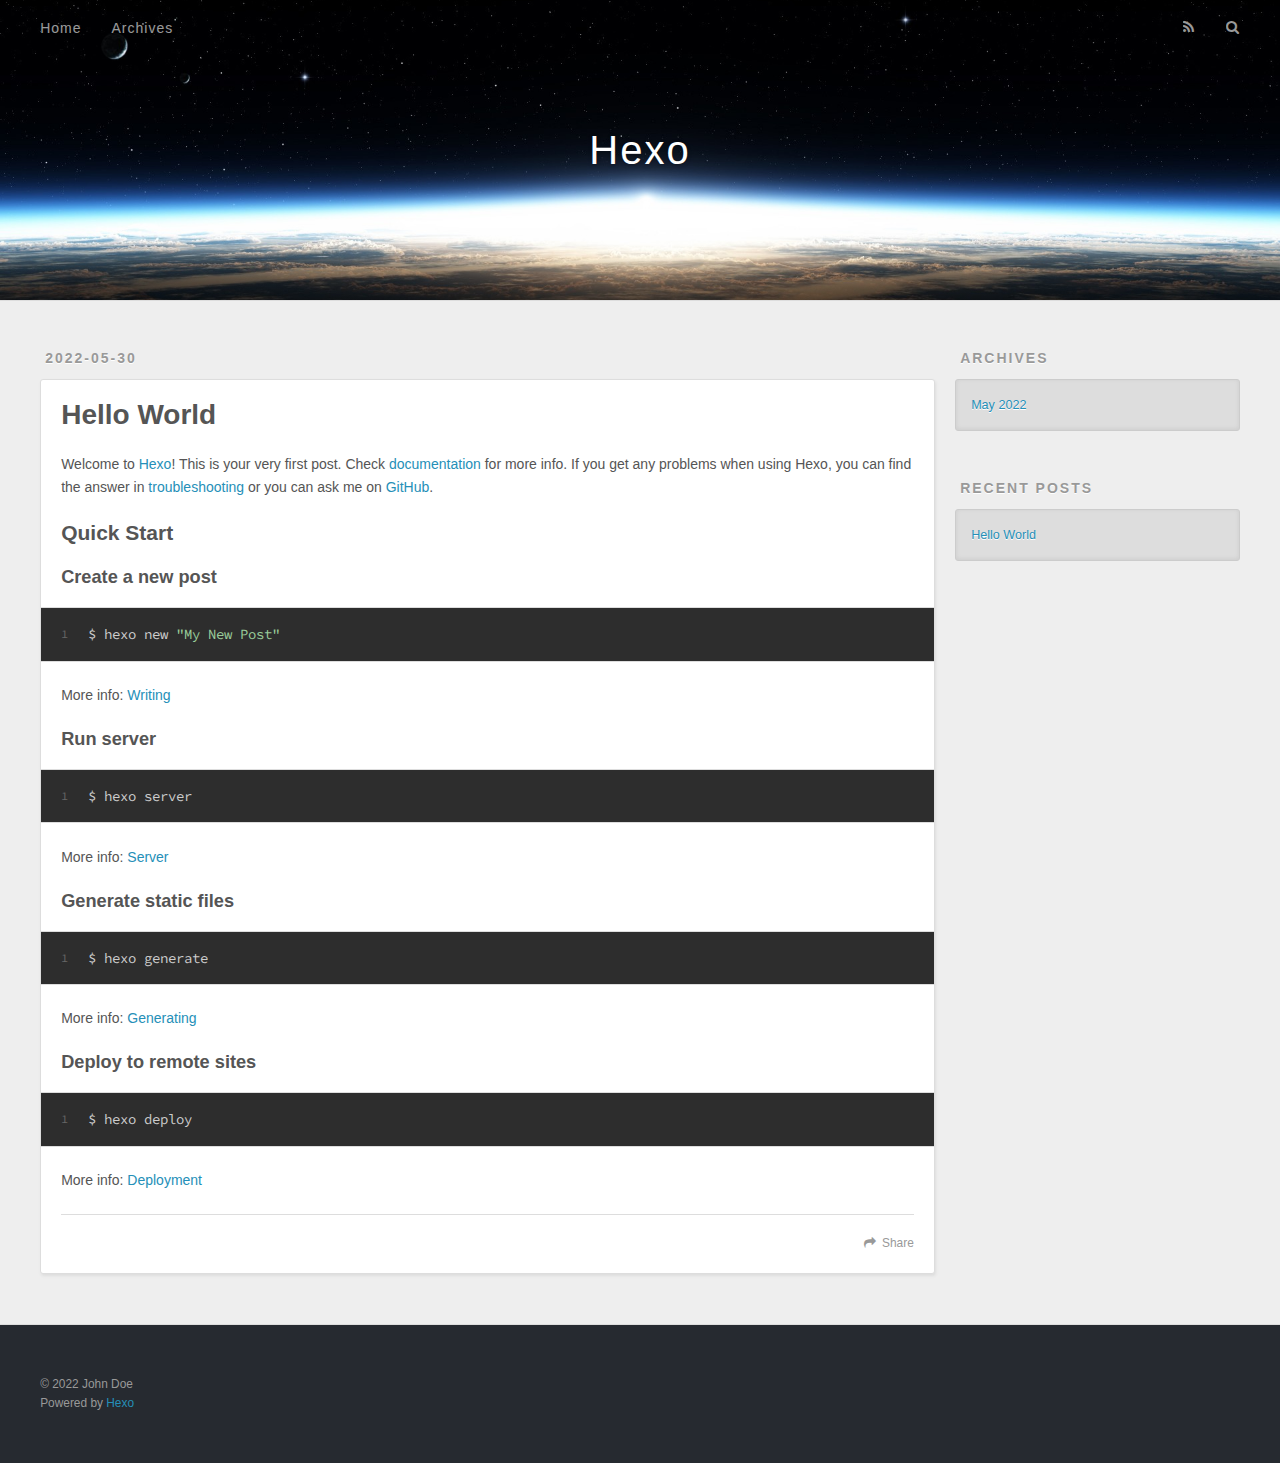
==== index.html @ 476afcf2 "Site updated: 2022-05-30 20:46:15" ====
<!DOCTYPE html>
<html>
<head>
  <meta charset="utf-8">
  

  
  <title>Hexo</title>
  <meta name="viewport" content="width=device-width, initial-scale=1, maximum-scale=1">
  <meta property="og:type" content="website">
<meta property="og:title" content="Hexo">
<meta property="og:url" content="http://example.com/index.html">
<meta property="og:site_name" content="Hexo">
<meta property="og:locale" content="en_US">
<meta property="article:author" content="John Doe">
<meta name="twitter:card" content="summary">
  
    <link rel="alternate" href="/atom.xml" title="Hexo" type="application/atom+xml">
  
  
    <link rel="icon" href="/favicon.png">
  
  
    <link href="//fonts.googleapis.com/css?family=Source+Code+Pro" rel="stylesheet" type="text/css">
  
  
<link rel="stylesheet" href="/css/style.css">

<meta name="generator" content="Hexo 5.4.2"></head>

<body>
  <div id="container">
    <div id="wrap">
      <header id="header">
  <div id="banner"></div>
  <div id="header-outer" class="outer">
    <div id="header-title" class="inner">
      <h1 id="logo-wrap">
        <a href="/" id="logo">Hexo</a>
      </h1>
      
    </div>
    <div id="header-inner" class="inner">
      <nav id="main-nav">
        <a id="main-nav-toggle" class="nav-icon"></a>
        
          <a class="main-nav-link" href="/">Home</a>
        
          <a class="main-nav-link" href="/archives">Archives</a>
        
      </nav>
      <nav id="sub-nav">
        
          <a id="nav-rss-link" class="nav-icon" href="/atom.xml" title="RSS Feed"></a>
        
        <a id="nav-search-btn" class="nav-icon" title="Search"></a>
      </nav>
      <div id="search-form-wrap">
        <form action="//google.com/search" method="get" accept-charset="UTF-8" class="search-form"><input type="search" name="q" class="search-form-input" placeholder="Search"><button type="submit" class="search-form-submit">&#xF002;</button><input type="hidden" name="sitesearch" value="http://example.com"></form>
      </div>
    </div>
  </div>
</header>
      <div class="outer">
        <section id="main">
  
    <article id="post-hello-world" class="article article-type-post" itemscope itemprop="blogPost">
  <div class="article-meta">
    <a href="/2022/05/30/hello-world/" class="article-date">
  <time datetime="2022-05-30T12:29:39.181Z" itemprop="datePublished">2022-05-30</time>
</a>
    
  </div>
  <div class="article-inner">
    
    
      <header class="article-header">
        
  
    <h1 itemprop="name">
      <a class="article-title" href="/2022/05/30/hello-world/">Hello World</a>
    </h1>
  

      </header>
    
    <div class="article-entry" itemprop="articleBody">
      
        <p>Welcome to <a target="_blank" rel="noopener" href="https://hexo.io/">Hexo</a>! This is your very first post. Check <a target="_blank" rel="noopener" href="https://hexo.io/docs/">documentation</a> for more info. If you get any problems when using Hexo, you can find the answer in <a target="_blank" rel="noopener" href="https://hexo.io/docs/troubleshooting.html">troubleshooting</a> or you can ask me on <a target="_blank" rel="noopener" href="https://github.com/hexojs/hexo/issues">GitHub</a>.</p>
<h2 id="Quick-Start"><a href="#Quick-Start" class="headerlink" title="Quick Start"></a>Quick Start</h2><h3 id="Create-a-new-post"><a href="#Create-a-new-post" class="headerlink" title="Create a new post"></a>Create a new post</h3><figure class="highlight bash"><table><tr><td class="gutter"><pre><span class="line">1</span><br></pre></td><td class="code"><pre><span class="line">$ hexo new <span class="string">&quot;My New Post&quot;</span></span><br></pre></td></tr></table></figure>

<p>More info: <a target="_blank" rel="noopener" href="https://hexo.io/docs/writing.html">Writing</a></p>
<h3 id="Run-server"><a href="#Run-server" class="headerlink" title="Run server"></a>Run server</h3><figure class="highlight bash"><table><tr><td class="gutter"><pre><span class="line">1</span><br></pre></td><td class="code"><pre><span class="line">$ hexo server</span><br></pre></td></tr></table></figure>

<p>More info: <a target="_blank" rel="noopener" href="https://hexo.io/docs/server.html">Server</a></p>
<h3 id="Generate-static-files"><a href="#Generate-static-files" class="headerlink" title="Generate static files"></a>Generate static files</h3><figure class="highlight bash"><table><tr><td class="gutter"><pre><span class="line">1</span><br></pre></td><td class="code"><pre><span class="line">$ hexo generate</span><br></pre></td></tr></table></figure>

<p>More info: <a target="_blank" rel="noopener" href="https://hexo.io/docs/generating.html">Generating</a></p>
<h3 id="Deploy-to-remote-sites"><a href="#Deploy-to-remote-sites" class="headerlink" title="Deploy to remote sites"></a>Deploy to remote sites</h3><figure class="highlight bash"><table><tr><td class="gutter"><pre><span class="line">1</span><br></pre></td><td class="code"><pre><span class="line">$ hexo deploy</span><br></pre></td></tr></table></figure>

<p>More info: <a target="_blank" rel="noopener" href="https://hexo.io/docs/one-command-deployment.html">Deployment</a></p>

      
    </div>
    <footer class="article-footer">
      <a data-url="http://example.com/2022/05/30/hello-world/" data-id="cl3sq5k3z00009rmz27smglxc" class="article-share-link">Share</a>
      
      
    </footer>
  </div>
  
</article>


  


</section>
        
          <aside id="sidebar">
  
    

  
    

  
    
  
    
  <div class="widget-wrap">
    <h3 class="widget-title">Archives</h3>
    <div class="widget">
      <ul class="archive-list"><li class="archive-list-item"><a class="archive-list-link" href="/archives/2022/05/">May 2022</a></li></ul>
    </div>
  </div>


  
    
  <div class="widget-wrap">
    <h3 class="widget-title">Recent Posts</h3>
    <div class="widget">
      <ul>
        
          <li>
            <a href="/2022/05/30/hello-world/">Hello World</a>
          </li>
        
      </ul>
    </div>
  </div>

  
</aside>
        
      </div>
      <footer id="footer">
  
  <div class="outer">
    <div id="footer-info" class="inner">
      &copy; 2022 John Doe<br>
      Powered by <a href="http://hexo.io/" target="_blank">Hexo</a>
    </div>
  </div>
</footer>
    </div>
    <nav id="mobile-nav">
  
    <a href="/" class="mobile-nav-link">Home</a>
  
    <a href="/archives" class="mobile-nav-link">Archives</a>
  
</nav>
    

<script src="//ajax.googleapis.com/ajax/libs/jquery/2.0.3/jquery.min.js"></script>


  
<link rel="stylesheet" href="/fancybox/jquery.fancybox.css">

  
<script src="/fancybox/jquery.fancybox.pack.js"></script>




<script src="/js/script.js"></script>




  </div>
</body>
</html>
---- css/style.css ----
body {
  width: 100%;
}
body:before,
body:after {
  content: "";
  display: table;
}
body:after {
  clear: both;
}
html,
body,
div,
span,
applet,
object,
iframe,
h1,
h2,
h3,
h4,
h5,
h6,
p,
blockquote,
pre,
a,
abbr,
acronym,
address,
big,
cite,
code,
del,
dfn,
em,
img,
ins,
kbd,
q,
s,
samp,
small,
strike,
strong,
sub,
sup,
tt,
var,
dl,
dt,
dd,
ol,
ul,
li,
fieldset,
form,
label,
legend,
table,
caption,
tbody,
tfoot,
thead,
tr,
th,
td {
  margin: 0;
  padding: 0;
  border: 0;
  outline: 0;
  font-weight: inherit;
  font-style: inherit;
  font-family: inherit;
  font-size: 100%;
  vertical-align: baseline;
}
body {
  line-height: 1;
  color: #000;
  background: #fff;
}
ol,
ul {
  list-style: none;
}
table {
  border-collapse: separate;
  border-spacing: 0;
  vertical-align: middle;
}
caption,
th,
td {
  text-align: left;
  font-weight: normal;
  vertical-align: middle;
}
a img {
  border: none;
}
input,
button {
  margin: 0;
  padding: 0;
}
input::-moz-focus-inner,
button::-moz-focus-inner {
  border: 0;
  padding: 0;
}
@font-face {
  font-family: FontAwesome;
  font-style: normal;
  font-weight: normal;
  src: url("fonts/fontawesome-webfont.eot?v=#4.0.3");
  src: url("fonts/fontawesome-webfont.eot?#iefix&v=#4.0.3") format("embedded-opentype"), url("fonts/fontawesome-webfont.woff?v=#4.0.3") format("woff"), url("fonts/fontawesome-webfont.ttf?v=#4.0.3") format("truetype"), url("fonts/fontawesome-webfont.svg#fontawesomeregular?v=#4.0.3") format("svg");
}
html,
body,
#container {
  height: 100%;
}
body {
  background: #eee;
  font: 14px -apple-system, BlinkMacSystemFont, "Segoe UI", "Roboto", "Oxygen", "Ubuntu", "Cantarell", "Fira Sans", "Droid Sans", "Helvetica Neue", sans-serif;
  -webkit-text-size-adjust: 100%;
}
.outer {
  max-width: 1220px;
  margin: 0 auto;
  padding: 0 20px;
}
.outer:before,
.outer:after {
  content: "";
  display: table;
}
.outer:after {
  clear: both;
}
.inner {
  display: inline;
  float: left;
  width: 98.33333333333333%;
  margin: 0 0.833333333333333%;
}
.left,
.alignleft {
  float: left;
}
.right,
.alignright {
  float: right;
}
.clear {
  clear: both;
}
#container {
  position: relative;
}
.mobile-nav-on {
  overflow: hidden;
}
#wrap {
  height: 100%;
  width: 100%;
  position: absolute;
  top: 0;
  left: 0;
  -webkit-transition: 0.2s ease-out;
  -moz-transition: 0.2s ease-out;
  -ms-transition: 0.2s ease-out;
  transition: 0.2s ease-out;
  z-index: 1;
  background: #eee;
}
.mobile-nav-on #wrap {
  left: 280px;
}
@media screen and (min-width: 768px) {
  #main {
    display: inline;
    float: left;
    width: 73.33333333333333%;
    margin: 0 0.833333333333333%;
  }
}
.article-date,
.article-category-link,
.archive-year,
.widget-title {
  text-decoration: none;
  text-transform: uppercase;
  letter-spacing: 2px;
  color: #999;
  margin-bottom: 1em;
  margin-left: 5px;
  line-height: 1em;
  text-shadow: 0 1px #fff;
  font-weight: bold;
}
.article-inner,
.archive-article-inner {
  background: #fff;
  -webkit-box-shadow: 1px 2px 3px #ddd;
  box-shadow: 1px 2px 3px #ddd;
  border: 1px solid #ddd;
  border-radius: 3px;
}
.article-entry h1,
.widget h1 {
  font-size: 2em;
}
.article-entry h2,
.widget h2 {
  font-size: 1.5em;
}
.article-entry h3,
.widget h3 {
  font-size: 1.3em;
}
.article-entry h4,
.widget h4 {
  font-size: 1.2em;
}
.article-entry h5,
.widget h5 {
  font-size: 1em;
}
.article-entry h6,
.widget h6 {
  font-size: 1em;
  color: #999;
}
.article-entry hr,
.widget hr {
  border: 1px dashed #ddd;
}
.article-entry strong,
.widget strong {
  font-weight: bold;
}
.article-entry em,
.widget em,
.article-entry cite,
.widget cite {
  font-style: italic;
}
.article-entry sup,
.widget sup,
.article-entry sub,
.widget sub {
  font-size: 0.75em;
  line-height: 0;
  position: relative;
  vertical-align: baseline;
}
.article-entry sup,
.widget sup {
  top: -0.5em;
}
.article-entry sub,
.widget sub {
  bottom: -0.2em;
}
.article-entry small,
.widget small {
  font-size: 0.85em;
}
.article-entry acronym,
.widget acronym,
.article-entry abbr,
.widget abbr {
  border-bottom: 1px dotted;
}
.article-entry ul,
.widget ul,
.article-entry ol,
.widget ol,
.article-entry dl,
.widget dl {
  margin: 0 20px;
  line-height: 1.6em;
}
.article-entry ul ul,
.widget ul ul,
.article-entry ol ul,
.widget ol ul,
.article-entry ul ol,
.widget ul ol,
.article-entry ol ol,
.widget ol ol {
  margin-top: 0;
  margin-bottom: 0;
}
.article-entry ul,
.widget ul {
  list-style: disc;
}
.article-entry ol,
.widget ol {
  list-style: decimal;
}
.article-entry dt,
.widget dt {
  font-weight: bold;
}
#header {
  height: 300px;
  position: relative;
  border-bottom: 1px solid #ddd;
}
#header:before,
#header:after {
  content: "";
  position: absolute;
  left: 0;
  right: 0;
  height: 40px;
}
#header:before {
  top: 0;
  background: -webkit-linear-gradient(rgba(0,0,0,0.2), transparent);
  background: -moz-linear-gradient(rgba(0,0,0,0.2), transparent);
  background: -ms-linear-gradient(rgba(0,0,0,0.2), transparent);
  background: linear-gradient(rgba(0,0,0,0.2), transparent);
}
#header:after {
  bottom: 0;
  background: -webkit-linear-gradient(transparent, rgba(0,0,0,0.2));
  background: -moz-linear-gradient(transparent, rgba(0,0,0,0.2));
  background: -ms-linear-gradient(transparent, rgba(0,0,0,0.2));
  background: linear-gradient(transparent, rgba(0,0,0,0.2));
}
#header-outer {
  height: 100%;
  position: relative;
}
#header-inner {
  position: relative;
  overflow: hidden;
}
#banner {
  position: absolute;
  top: 0;
  left: 0;
  width: 100%;
  height: 100%;
  background: url("images/banner.jpg") center #000;
  background-size: cover;
  z-index: -1;
}
#header-title {
  text-align: center;
  height: 40px;
  position: absolute;
  top: 50%;
  left: 0;
  margin-top: -20px;
}
#logo,
#subtitle {
  text-decoration: none;
  color: #fff;
  font-weight: 300;
  text-shadow: 0 1px 4px rgba(0,0,0,0.3);
}
#logo {
  font-size: 40px;
  line-height: 40px;
  letter-spacing: 2px;
}
#subtitle {
  font-size: 16px;
  line-height: 16px;
  letter-spacing: 1px;
}
#subtitle-wrap {
  margin-top: 16px;
}
#main-nav {
  float: left;
  margin-left: -15px;
}
.nav-icon,
.main-nav-link {
  float: left;
  color: #fff;
  opacity: 0.6;
  text-decoration: none;
  text-shadow: 0 1px rgba(0,0,0,0.2);
  -webkit-transition: opacity 0.2s;
  -moz-transition: opacity 0.2s;
  -ms-transition: opacity 0.2s;
  transition: opacity 0.2s;
  display: block;
  padding: 20px 15px;
}
.nav-icon:hover,
.main-nav-link:hover {
  opacity: 1;
}
.nav-icon {
  font-family: FontAwesome;
  text-align: center;
  font-size: 14px;
  width: 14px;
  height: 14px;
  padding: 20px 15px;
  position: relative;
  cursor: pointer;
}
.main-nav-link {
  font-weight: 300;
  letter-spacing: 1px;
}
@media screen and (max-width: 479px) {
  .main-nav-link {
    display: none;
  }
}
#main-nav-toggle {
  display: none;
}
#main-nav-toggle:before {
  content: "\f0c9";
}
@media screen and (max-width: 479px) {
  #main-nav-toggle {
    display: block;
  }
}
#sub-nav {
  float: right;
  margin-right: -15px;
}
#nav-rss-link:before {
  content: "\f09e";
}
#nav-search-btn:before {
  content: "\f002";
}
#search-form-wrap {
  position: absolute;
  top: 15px;
  width: 150px;
  height: 30px;
  right: -150px;
  opacity: 0;
  -webkit-transition: 0.2s ease-out;
  -moz-transition: 0.2s ease-out;
  -ms-transition: 0.2s ease-out;
  transition: 0.2s ease-out;
}
#search-form-wrap.on {
  opacity: 1;
  right: 0;
}
@media screen and (max-width: 479px) {
  #search-form-wrap {
    width: 100%;
    right: -100%;
  }
}
.search-form {
  position: absolute;
  top: 0;
  left: 0;
  right: 0;
  background: #fff;
  padding: 5px 15px;
  border-radius: 15px;
  -webkit-box-shadow: 0 0 10px rgba(0,0,0,0.3);
  box-shadow: 0 0 10px rgba(0,0,0,0.3);
}
.search-form-input {
  border: none;
  background: none;
  color: #555;
  width: 100%;
  font: 13px -apple-system, BlinkMacSystemFont, "Segoe UI", "Roboto", "Oxygen", "Ubuntu", "Cantarell", "Fira Sans", "Droid Sans", "Helvetica Neue", sans-serif;
  outline: none;
}
.search-form-input::-webkit-search-results-decoration,
.search-form-input::-webkit-search-cancel-button {
  -webkit-appearance: none;
}
.search-form-submit {
  position: absolute;
  top: 50%;
  right: 10px;
  margin-top: -7px;
  font: 13px FontAwesome;
  border: none;
  background: none;
  color: #bbb;
  cursor: pointer;
}
.search-form-submit:hover,
.search-form-submit:focus {
  color: #777;
}
.article {
  margin: 50px 0;
}
.article-inner {
  overflow: hidden;
}
.article-meta:before,
.article-meta:after {
  content: "";
  display: table;
}
.article-meta:after {
  clear: both;
}
.article-date {
  float: left;
}
.article-category {
  float: left;
  line-height: 1em;
  color: #ccc;
  text-shadow: 0 1px #fff;
  margin-left: 8px;
}
.article-category:before {
  content: "\2022";
}
.article-category-link {
  margin: 0 12px 1em;
}
.article-header {
  padding: 20px 20px 0;
}
.article-title {
  text-decoration: none;
  font-size: 2em;
  font-weight: bold;
  color: #555;
  line-height: 1.1em;
  -webkit-transition: color 0.2s;
  -moz-transition: color 0.2s;
  -ms-transition: color 0.2s;
  transition: color 0.2s;
}
a.article-title:hover {
  color: #258fb8;
}
.article-entry {
  color: #555;
  padding: 0 20px;
}
.article-entry:before,
.article-entry:after {
  content: "";
  display: table;
}
.article-entry:after {
  clear: both;
}
.article-entry p,
.article-entry table {
  line-height: 1.6em;
  margin: 1.6em 0;
}
.article-entry h1,
.article-entry h2,
.article-entry h3,
.article-entry h4,
.article-entry h5,
.article-entry h6 {
  font-weight: bold;
}
.article-entry h1,
.article-entry h2,
.article-entry h3,
.article-entry h4,
.article-entry h5,
.article-entry h6 {
  line-height: 1.1em;
  margin: 1.1em 0;
}
.article-entry a {
  color: #258fb8;
  text-decoration: none;
}
.article-entry a:hover {
  text-decoration: underline;
}
.article-entry ul,
.article-entry ol,
.article-entry dl {
  margin-top: 1.6em;
  margin-bottom: 1.6em;
}
.article-entry img,
.article-entry video {
  max-width: 100%;
  height: auto;
  display: block;
  margin: auto;
}
.article-entry iframe {
  border: none;
}
.article-entry table {
  width: 100%;
  border-collapse: collapse;
  border-spacing: 0;
}
.article-entry th {
  font-weight: bold;
  border-bottom: 3px solid #ddd;
  padding-bottom: 0.5em;
}
.article-entry td {
  border-bottom: 1px solid #ddd;
  padding: 10px 0;
}
.article-entry blockquote {
  font-family: Georgia, "Times New Roman", serif;
  font-size: 1.4em;
  margin: 1.6em 20px;
  text-align: center;
}
.article-entry blockquote footer {
  font-size: 14px;
  margin: 1.6em 0;
  font-family: -apple-system, BlinkMacSystemFont, "Segoe UI", "Roboto", "Oxygen", "Ubuntu", "Cantarell", "Fira Sans", "Droid Sans", "Helvetica Neue", sans-serif;
}
.article-entry blockquote footer cite:before {
  content: "—";
  padding: 0 0.5em;
}
.article-entry .pullquote {
  text-align: left;
  width: 45%;
  margin: 0;
}
.article-entry .pullquote.left {
  margin-left: 0.5em;
  margin-right: 1em;
}
.article-entry .pullquote.right {
  margin-right: 0.5em;
  margin-left: 1em;
}
.article-entry .caption {
  color: #999;
  display: block;
  font-size: 0.9em;
  margin-top: 0.5em;
  position: relative;
  text-align: center;
}
.article-entry .video-container {
  position: relative;
  padding-top: 56.25%;
  height: 0;
  overflow: hidden;
}
.article-entry .video-container iframe,
.article-entry .video-container object,
.article-entry .video-container embed {
  position: absolute;
  top: 0;
  left: 0;
  width: 100%;
  height: 100%;
  margin-top: 0;
}
.article-more-link a {
  display: inline-block;
  line-height: 1em;
  padding: 6px 15px;
  border-radius: 15px;
  background: #eee;
  color: #999;
  text-shadow: 0 1px #fff;
  text-decoration: none;
}
.article-more-link a:hover {
  background: #258fb8;
  color: #fff;
  text-decoration: none;
  text-shadow: 0 1px #1e7293;
}
.article-footer {
  font-size: 0.85em;
  line-height: 1.6em;
  border-top: 1px solid #ddd;
  padding-top: 1.6em;
  margin: 0 20px 20px;
}
.article-footer:before,
.article-footer:after {
  content: "";
  display: table;
}
.article-footer:after {
  clear: both;
}
.article-footer a {
  color: #999;
  text-decoration: none;
}
.article-footer a:hover {
  color: #555;
}
.article-tag-list-item {
  float: left;
  margin-right: 10px;
}
.article-tag-list-link:before {
  content: "#";
}
.article-comment-link {
  float: right;
}
.article-comment-link:before {
  content: "\f075";
  font-family: FontAwesome;
  padding-right: 8px;
}
.article-share-link {
  cursor: pointer;
  float: right;
  margin-left: 20px;
}
.article-share-link:before {
  content: "\f064";
  font-family: FontAwesome;
  padding-right: 6px;
}
#article-nav {
  position: relative;
}
#article-nav:before,
#article-nav:after {
  content: "";
  display: table;
}
#article-nav:after {
  clear: both;
}
@media screen and (min-width: 768px) {
  #article-nav {
    margin: 50px 0;
  }
  #article-nav:before {
    width: 8px;
    height: 8px;
    position: absolute;
    top: 50%;
    left: 50%;
    margin-top: -4px;
    margin-left: -4px;
    content: "";
    border-radius: 50%;
    background: #ddd;
    -webkit-box-shadow: 0 1px 2px #fff;
    box-shadow: 0 1px 2px #fff;
  }
}
.article-nav-link-wrap {
  text-decoration: none;
  text-shadow: 0 1px #fff;
  color: #999;
  -webkit-box-sizing: border-box;
  -moz-box-sizing: border-box;
  box-sizing: border-box;
  margin-top: 50px;
  text-align: center;
  display: block;
}
.article-nav-link-wrap:hover {
  color: #555;
}
@media screen and (min-width: 768px) {
  .article-nav-link-wrap {
    width: 50%;
    margin-top: 0;
  }
}
@media screen and (min-width: 768px) {
  #article-nav-newer {
    float: left;
    text-align: right;
    padding-right: 20px;
  }
}
@media screen and (min-width: 768px) {
  #article-nav-older {
    float: right;
    text-align: left;
    padding-left: 20px;
  }
}
.article-nav-caption {
  text-transform: uppercase;
  letter-spacing: 2px;
  color: #ddd;
  line-height: 1em;
  font-weight: bold;
}
#article-nav-newer .article-nav-caption {
  margin-right: -2px;
}
.article-nav-title {
  font-size: 0.85em;
  line-height: 1.6em;
  margin-top: 0.5em;
}
.article-share-box {
  position: absolute;
  display: none;
  background: #fff;
  -webkit-box-shadow: 1px 2px 10px rgba(0,0,0,0.2);
  box-shadow: 1px 2px 10px rgba(0,0,0,0.2);
  border-radius: 3px;
  margin-left: -145px;
  overflow: hidden;
  z-index: 1;
}
.article-share-box.on {
  display: block;
}
.article-share-input {
  width: 100%;
  background: none;
  -webkit-box-sizing: border-box;
  -moz-box-sizing: border-box;
  box-sizing: border-box;
  font: 14px -apple-system, BlinkMacSystemFont, "Segoe UI", "Roboto", "Oxygen", "Ubuntu", "Cantarell", "Fira Sans", "Droid Sans", "Helvetica Neue", sans-serif;
  padding: 0 15px;
  color: #555;
  outline: none;
  border: 1px solid #ddd;
  border-radius: 3px 3px 0 0;
  height: 36px;
  line-height: 36px;
}
.article-share-links {
  background: #eee;
}
.article-share-links:before,
.article-share-links:after {
  content: "";
  display: table;
}
.article-share-links:after {
  clear: both;
}
.article-share-twitter,
.article-share-facebook,
.article-share-pinterest,
.article-share-google {
  width: 50px;
  height: 36px;
  display: block;
  float: left;
  position: relative;
  color: #999;
  text-shadow: 0 1px #fff;
}
.article-share-twitter:before,
.article-share-facebook:before,
.article-share-pinterest:before,
.article-share-google:before {
  font-size: 20px;
  font-family: FontAwesome;
  width: 20px;
  height: 20px;
  position: absolute;
  top: 50%;
  left: 50%;
  margin-top: -10px;
  margin-left: -10px;
  text-align: center;
}
.article-share-twitter:hover,
.article-share-facebook:hover,
.article-share-pinterest:hover,
.article-share-google:hover {
  color: #fff;
}
.article-share-twitter:before {
  content: "\f099";
}
.article-share-twitter:hover {
  background: #00aced;
  text-shadow: 0 1px #008abe;
}
.article-share-facebook:before {
  content: "\f09a";
}
.article-share-facebook:hover {
  background: #3b5998;
  text-shadow: 0 1px #2f477a;
}
.article-share-pinterest:before {
  content: "\f0d2";
}
.article-share-pinterest:hover {
  background: #cb2027;
  text-shadow: 0 1px #a21a1f;
}
.article-share-google:before {
  content: "\f0d5";
}
.article-share-google:hover {
  background: #dd4b39;
  text-shadow: 0 1px #be3221;
}
.article-gallery {
  background: #000;
  position: relative;
}
.article-gallery-photos {
  position: relative;
  overflow: hidden;
}
.article-gallery-img {
  display: none;
  max-width: 100%;
}
.article-gallery-img:first-child {
  display: block;
}
.article-gallery-img.loaded {
  position: absolute;
  display: block;
}
.article-gallery-img img {
  display: block;
  max-width: 100%;
  margin: 0 auto;
}
#comments {
  background: #fff;
  -webkit-box-shadow: 1px 2px 3px #ddd;
  box-shadow: 1px 2px 3px #ddd;
  padding: 20px;
  border: 1px solid #ddd;
  border-radius: 3px;
  margin: 50px 0;
}
#comments a {
  color: #258fb8;
}
.archives-wrap {
  margin: 50px 0;
}
.archives:before,
.archives:after {
  content: "";
  display: table;
}
.archives:after {
  clear: both;
}
.archive-year-wrap {
  margin-bottom: 1em;
}
.archives {
  -webkit-column-gap: 10px;
  -moz-column-gap: 10px;
  column-gap: 10px;
}
@media screen and (min-width: 480px) and (max-width: 767px) {
  .archives {
    -webkit-column-count: 2;
    -moz-column-count: 2;
    column-count: 2;
  }
}
@media screen and (min-width: 768px) {
  .archives {
    -webkit-column-count: 3;
    -moz-column-count: 3;
    column-count: 3;
  }
}
.archive-article {
  -webkit-column-break-inside: avoid;
  page-break-inside: avoid;
  overflow: hidden;
  break-inside: avoid-column;
}
.archive-article-inner {
  padding: 10px;
  margin-bottom: 15px;
}
.archive-article-title {
  text-decoration: none;
  font-weight: bold;
  color: #555;
  -webkit-transition: color 0.2s;
  -moz-transition: color 0.2s;
  -ms-transition: color 0.2s;
  transition: color 0.2s;
  line-height: 1.6em;
}
.archive-article-title:hover {
  color: #258fb8;
}
.archive-article-footer {
  margin-top: 1em;
}
.archive-article-date {
  color: #999;
  text-decoration: none;
  font-size: 0.85em;
  line-height: 1em;
  margin-bottom: 0.5em;
  display: block;
}
#page-nav {
  margin: 50px auto;
  background: #fff;
  -webkit-box-shadow: 1px 2px 3px #ddd;
  box-shadow: 1px 2px 3px #ddd;
  border: 1px solid #ddd;
  border-radius: 3px;
  text-align: center;
  color: #999;
  overflow: hidden;
}
#page-nav:before,
#page-nav:after {
  content: "";
  display: table;
}
#page-nav:after {
  clear: both;
}
#page-nav a,
#page-nav span {
  padding: 10px 20px;
  line-height: 1;
  height: 2ex;
}
#page-nav a {
  color: #999;
  text-decoration: none;
}
#page-nav a:hover {
  background: #999;
  color: #fff;
}
#page-nav .prev {
  float: left;
}
#page-nav .next {
  float: right;
}
#page-nav .page-number {
  display: inline-block;
}
@media screen and (max-width: 479px) {
  #page-nav .page-number {
    display: none;
  }
}
#page-nav .current {
  color: #555;
  font-weight: bold;
}
#page-nav .space {
  color: #ddd;
}
#footer {
  background: #262a30;
  padding: 50px 0;
  border-top: 1px solid #ddd;
  color: #999;
}
#footer a {
  color: #258fb8;
  text-decoration: none;
}
#footer a:hover {
  text-decoration: underline;
}
#footer-info {
  line-height: 1.6em;
  font-size: 0.85em;
}
.article-entry pre,
.article-entry .highlight {
  background: #2d2d2d;
  margin: 0 -20px;
  padding: 15px 20px;
  border-style: solid;
  border-color: #ddd;
  border-width: 1px 0;
  overflow: auto;
  color: #ccc;
  line-height: 22.400000000000002px;
}
.article-entry .highlight .gutter pre,
.article-entry .gist .gist-file .gist-data .line-numbers {
  color: #666;
  font-size: 0.85em;
}
.article-entry pre,
.article-entry code {
  font-family: "Source Code Pro", Consolas, Monaco, Menlo, Consolas, monospace;
}
.article-entry code {
  background: #eee;
  text-shadow: 0 1px #fff;
  padding: 0 0.3em;
}
.article-entry pre code {
  background: none;
  text-shadow: none;
  padding: 0;
}
.article-entry .highlight pre {
  border: none;
  margin: 0;
  padding: 0;
}
.article-entry .highlight table {
  margin: 0;
  width: auto;
}
.article-entry .highlight td {
  border: none;
  padding: 0;
}
.article-entry .highlight figcaption {
  font-size: 0.85em;
  color: #999;
  line-height: 1em;
  margin-bottom: 1em;
}
.article-entry .highlight figcaption:before,
.article-entry .highlight figcaption:after {
  content: "";
  display: table;
}
.article-entry .highlight figcaption:after {
  clear: both;
}
.article-entry .highlight figcaption a {
  float: right;
}
.article-entry .highlight .gutter pre {
  text-align: right;
  padding-right: 20px;
}
.article-entry .highlight .line {
  height: 22.400000000000002px;
}
.article-entry .highlight .line.marked {
  background: #515151;
}
.article-entry .gist {
  margin: 0 -20px;
  border-style: solid;
  border-color: #ddd;
  border-width: 1px 0;
  background: #2d2d2d;
  padding: 15px 20px 15px 0;
}
.article-entry .gist .gist-file {
  border: none;
  font-family: "Source Code Pro", Consolas, Monaco, Menlo, Consolas, monospace;
  margin: 0;
}
.article-entry .gist .gist-file .gist-data {
  background: none;
  border: none;
}
.article-entry .gist .gist-file .gist-data .line-numbers {
  background: none;
  border: none;
  padding: 0 20px 0 0;
}
.article-entry .gist .gist-file .gist-data .line-data {
  padding: 0 !important;
}
.article-entry .gist .gist-file .highlight {
  margin: 0;
  padding: 0;
  border: none;
}
.article-entry .gist .gist-file .gist-meta {
  background: #2d2d2d;
  color: #999;
  font: 0.85em -apple-system, BlinkMacSystemFont, "Segoe UI", "Roboto", "Oxygen", "Ubuntu", "Cantarell", "Fira Sans", "Droid Sans", "Helvetica Neue", sans-serif;
  text-shadow: 0 0;
  padding: 0;
  margin-top: 1em;
  margin-left: 20px;
}
.article-entry .gist .gist-file .gist-meta a {
  color: #258fb8;
  font-weight: normal;
}
.article-entry .gist .gist-file .gist-meta a:hover {
  text-decoration: underline;
}
pre .comment,
pre .title {
  color: #999;
}
pre .variable,
pre .attribute,
pre .tag,
pre .regexp,
pre .ruby .constant,
pre .xml .tag .title,
pre .xml .pi,
pre .xml .doctype,
pre .html .doctype,
pre .css .id,
pre .css .class,
pre .css .pseudo {
  color: #f2777a;
}
pre .number,
pre .preprocessor,
pre .built_in,
pre .literal,
pre .params,
pre .constant {
  color: #f99157;
}
pre .class,
pre .ruby .class .title,
pre .css .rules .attribute {
  color: #9c9;
}
pre .string,
pre .value,
pre .inheritance,
pre .header,
pre .ruby .symbol,
pre .xml .cdata {
  color: #9c9;
}
pre .css .hexcolor {
  color: #6cc;
}
pre .function,
pre .python .decorator,
pre .python .title,
pre .ruby .function .title,
pre .ruby .title .keyword,
pre .perl .sub,
pre .javascript .title,
pre .coffeescript .title {
  color: #69c;
}
pre .keyword,
pre .javascript .function {
  color: #c9c;
}
@media screen and (max-width: 479px) {
  #mobile-nav {
    position: absolute;
    top: 0;
    left: 0;
    width: 280px;
    height: 100%;
    background: #191919;
    border-right: 1px solid #fff;
  }
}
@media screen and (max-width: 479px) {
  .mobile-nav-link {
    display: block;
    color: #999;
    text-decoration: none;
    padding: 15px 20px;
    font-weight: bold;
  }
  .mobile-nav-link:hover {
    color: #fff;
  }
}
@media screen and (min-width: 768px) {
  #sidebar {
    display: inline;
    float: left;
    width: 23.333333333333332%;
    margin: 0 0.833333333333333%;
  }
}
.widget-wrap {
  margin: 50px 0;
}
.widget {
  color: #777;
  text-shadow: 0 1px #fff;
  background: #ddd;
  -webkit-box-shadow: 0 -1px 4px #ccc inset;
  box-shadow: 0 -1px 4px #ccc inset;
  border: 1px solid #ccc;
  padding: 15px;
  border-radius: 3px;
}
.widget a {
  color: #258fb8;
  text-decoration: none;
}
.widget a:hover {
  text-decoration: underline;
}
.widget ul ul,
.widget ol ul,
.widget dl ul,
.widget ul ol,
.widget ol ol,
.widget dl ol,
.widget ul dl,
.widget ol dl,
.widget dl dl {
  margin-left: 15px;
  list-style: disc;
}
.widget {
  line-height: 1.6em;
  word-wrap: break-word;
  font-size: 0.9em;
}
.widget ul,
.widget ol {
  list-style: none;
  margin: 0;
}
.widget ul ul,
.widget ol ul,
.widget ul ol,
.widget ol ol {
  margin: 0 20px;
}
.widget ul ul,
.widget ol ul {
  list-style: disc;
}
.widget ul ol,
.widget ol ol {
  list-style: decimal;
}
.category-list-count,
.tag-list-count,
.archive-list-count {
  padding-left: 5px;
  color: #999;
  font-size: 0.85em;
}
.category-list-count:before,
.tag-list-count:before,
.archive-list-count:before {
  content: "(";
}
.category-list-count:after,
.tag-list-count:after,
.archive-list-count:after {
  content: ")";
}
.tagcloud a {
  margin-right: 5px;
  display: inline-block;
}
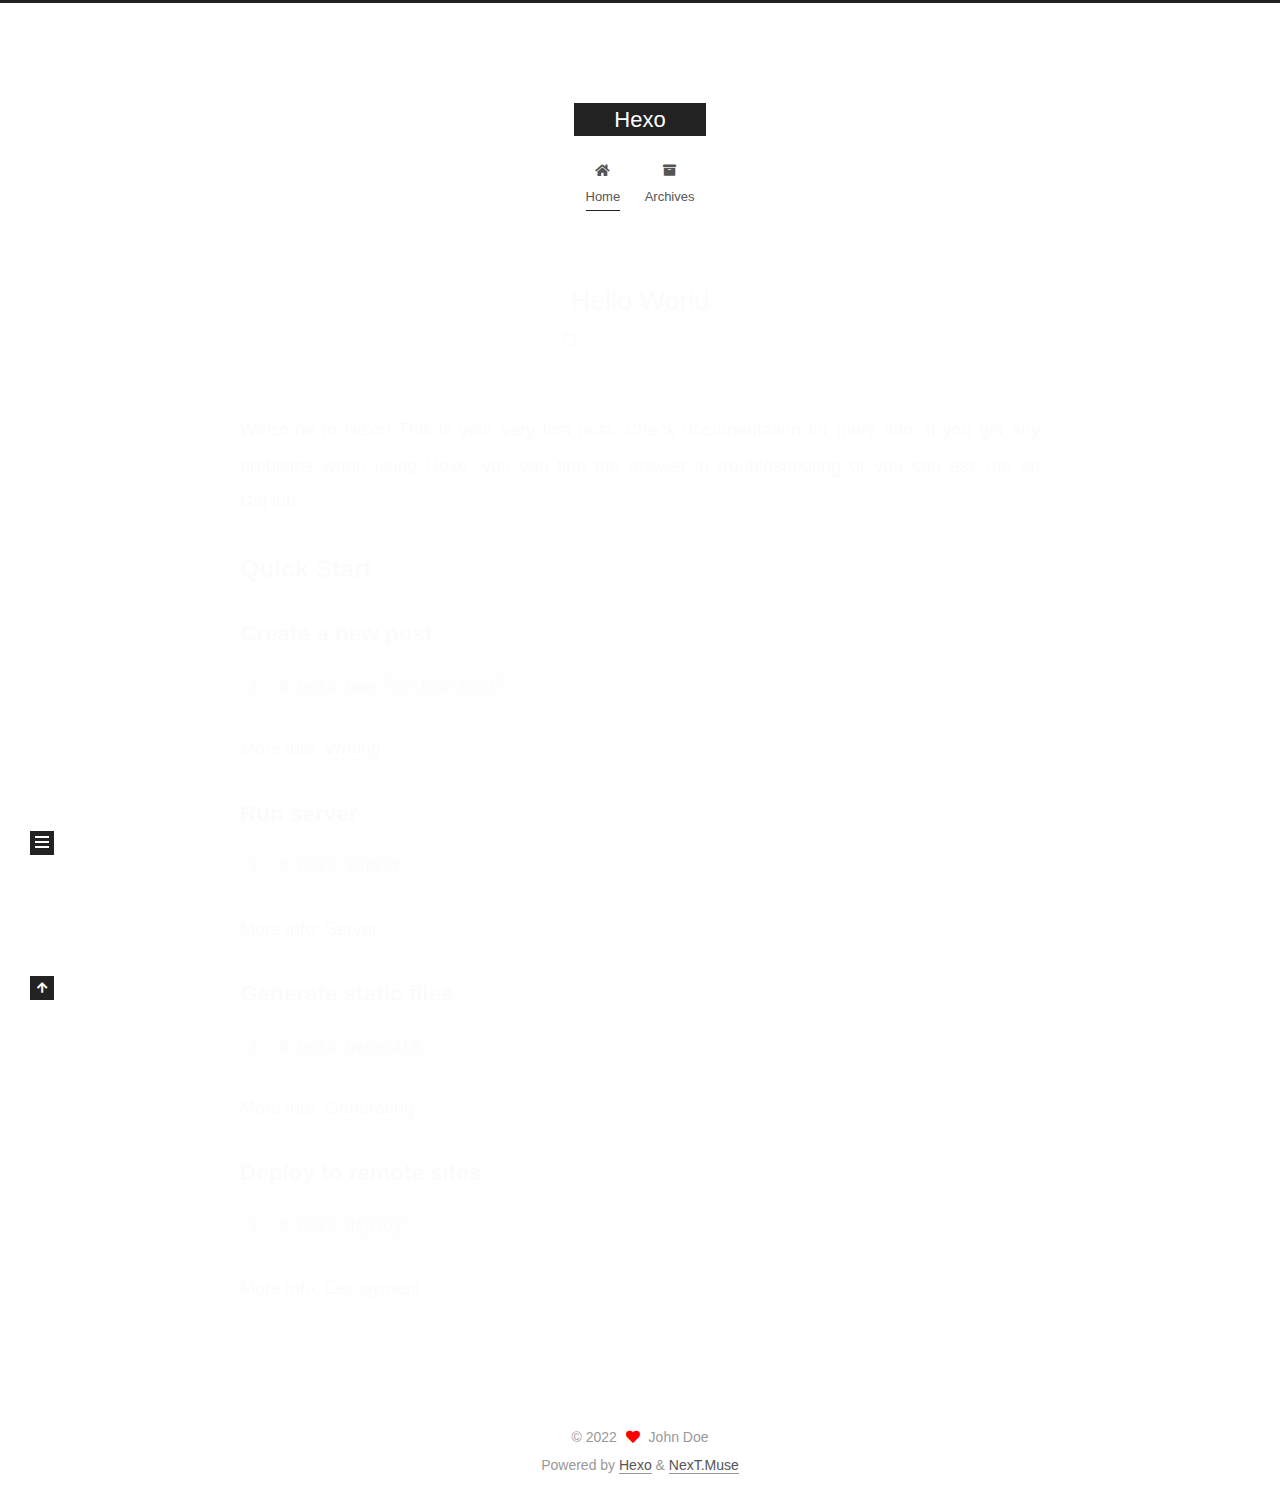
==== commit 59f75594: "Site updated: 2022-05-30 20:56:59" ====
--- a/index.html
+++ b/index.html
@@ -1,12 +1,25 @@
 <!DOCTYPE html>
-<html>
+<html lang="en">
 <head>
-  <meta charset="utf-8">
-  
-
-  
-  <title>Hexo</title>
-  <meta name="viewport" content="width=device-width, initial-scale=1, maximum-scale=1">
+  <meta charset="UTF-8">
+<meta name="viewport" content="width=device-width, initial-scale=1, maximum-scale=2">
+<meta name="theme-color" content="#222">
+<meta name="generator" content="Hexo 5.4.2">
+  <link rel="apple-touch-icon" sizes="180x180" href="/images/apple-touch-icon-next.png">
+  <link rel="icon" type="image/png" sizes="32x32" href="/images/favicon-32x32-next.png">
+  <link rel="icon" type="image/png" sizes="16x16" href="/images/favicon-16x16-next.png">
+  <link rel="mask-icon" href="/images/logo.svg" color="#222">
+
+<link rel="stylesheet" href="/css/main.css">
+
+
+<link rel="stylesheet" href="/lib/font-awesome/css/all.min.css">
+
+<script id="hexo-configurations">
+    var NexT = window.NexT || {};
+    var CONFIG = {"hostname":"example.com","root":"/","scheme":"Muse","version":"7.8.0","exturl":false,"sidebar":{"position":"left","display":"post","padding":18,"offset":12,"onmobile":false},"copycode":{"enable":false,"show_result":false,"style":null},"back2top":{"enable":true,"sidebar":false,"scrollpercent":false},"bookmark":{"enable":false,"color":"#222","save":"auto"},"fancybox":false,"mediumzoom":false,"lazyload":false,"pangu":false,"comments":{"style":"tabs","active":null,"storage":true,"lazyload":false,"nav":null},"algolia":{"hits":{"per_page":10},"labels":{"input_placeholder":"Search for Posts","hits_empty":"We didn't find any results for the search: ${query}","hits_stats":"${hits} results found in ${time} ms"}},"localsearch":{"enable":false,"trigger":"auto","top_n_per_article":1,"unescape":false,"preload":false},"motion":{"enable":true,"async":false,"transition":{"post_block":"fadeIn","post_header":"slideDownIn","post_body":"slideDownIn","coll_header":"slideLeftIn","sidebar":"slideUpIn"}}};
+  </script>
+
   <meta property="og:type" content="website">
 <meta property="og:title" content="Hexo">
 <meta property="og:url" content="http://example.com/index.html">
@@ -14,183 +27,343 @@
 <meta property="og:locale" content="en_US">
 <meta property="article:author" content="John Doe">
 <meta name="twitter:card" content="summary">
-  
-    <link rel="alternate" href="/atom.xml" title="Hexo" type="application/atom+xml">
-  
-  
-    <link rel="icon" href="/favicon.png">
-  
-  
-    <link href="//fonts.googleapis.com/css?family=Source+Code+Pro" rel="stylesheet" type="text/css">
-  
-  
-<link rel="stylesheet" href="/css/style.css">
-
-<meta name="generator" content="Hexo 5.4.2"></head>
-
-<body>
-  <div id="container">
-    <div id="wrap">
-      <header id="header">
-  <div id="banner"></div>
-  <div id="header-outer" class="outer">
-    <div id="header-title" class="inner">
-      <h1 id="logo-wrap">
-        <a href="/" id="logo">Hexo</a>
-      </h1>
+
+<link rel="canonical" href="http://example.com/">
+
+
+<script id="page-configurations">
+  // https://hexo.io/docs/variables.html
+  CONFIG.page = {
+    sidebar: "",
+    isHome : true,
+    isPost : false,
+    lang   : 'en'
+  };
+</script>
+
+  <title>Hexo</title>
+  
+
+
+
+
+
+
+  <noscript>
+  <style>
+  .use-motion .brand,
+  .use-motion .menu-item,
+  .sidebar-inner,
+  .use-motion .post-block,
+  .use-motion .pagination,
+  .use-motion .comments,
+  .use-motion .post-header,
+  .use-motion .post-body,
+  .use-motion .collection-header { opacity: initial; }
+
+  .use-motion .site-title,
+  .use-motion .site-subtitle {
+    opacity: initial;
+    top: initial;
+  }
+
+  .use-motion .logo-line-before i { left: initial; }
+  .use-motion .logo-line-after i { right: initial; }
+  </style>
+</noscript>
+
+</head>
+
+<body itemscope itemtype="http://schema.org/WebPage">
+  <div class="container use-motion">
+    <div class="headband"></div>
+
+    <header class="header" itemscope itemtype="http://schema.org/WPHeader">
+      <div class="header-inner"><div class="site-brand-container">
+  <div class="site-nav-toggle">
+    <div class="toggle" aria-label="Toggle navigation bar">
+      <span class="toggle-line toggle-line-first"></span>
+      <span class="toggle-line toggle-line-middle"></span>
+      <span class="toggle-line toggle-line-last"></span>
+    </div>
+  </div>
+
+  <div class="site-meta">
+
+    <a href="/" class="brand" rel="start">
+      <span class="logo-line-before"><i></i></span>
+      <h1 class="site-title">Hexo</h1>
+      <span class="logo-line-after"><i></i></span>
+    </a>
+  </div>
+
+  <div class="site-nav-right">
+    <div class="toggle popup-trigger">
+    </div>
+  </div>
+</div>
+
+
+
+
+<nav class="site-nav">
+  <ul id="menu" class="main-menu menu">
+        <li class="menu-item menu-item-home">
+
+    <a href="/" rel="section"><i class="fa fa-home fa-fw"></i>Home</a>
+
+  </li>
+        <li class="menu-item menu-item-archives">
+
+    <a href="/archives/" rel="section"><i class="fa fa-archive fa-fw"></i>Archives</a>
+
+  </li>
+  </ul>
+</nav>
+
+
+
+
+</div>
+    </header>
+
+    
+  <div class="back-to-top">
+    <i class="fa fa-arrow-up"></i>
+    <span>0%</span>
+  </div>
+
+
+    <main class="main">
+      <div class="main-inner">
+        <div class="content-wrap">
+          
+
+          <div class="content index posts-expand">
+            
+      
+  
+  
+  <article itemscope itemtype="http://schema.org/Article" class="post-block" lang="en">
+    <link itemprop="mainEntityOfPage" href="http://example.com/2022/05/30/hello-world/">
+
+    <span hidden itemprop="author" itemscope itemtype="http://schema.org/Person">
+      <meta itemprop="image" content="/images/avatar.gif">
+      <meta itemprop="name" content="John Doe">
+      <meta itemprop="description" content="">
+    </span>
+
+    <span hidden itemprop="publisher" itemscope itemtype="http://schema.org/Organization">
+      <meta itemprop="name" content="Hexo">
+    </span>
+      <header class="post-header">
+        <h2 class="post-title" itemprop="name headline">
+          
+            <a href="/2022/05/30/hello-world/" class="post-title-link" itemprop="url">Hello World</a>
+        </h2>
+
+        <div class="post-meta">
+            <span class="post-meta-item">
+              <span class="post-meta-item-icon">
+                <i class="far fa-calendar"></i>
+              </span>
+              <span class="post-meta-item-text">Posted on</span>
+
+              <time title="Created: 2022-05-30 20:29:39" itemprop="dateCreated datePublished" datetime="2022-05-30T20:29:39+08:00">2022-05-30</time>
+            </span>
+
+          
+
+        </div>
+      </header>
+
+    
+    
+    
+    <div class="post-body" itemprop="articleBody">
+
+      
+          <p>Welcome to <a target="_blank" rel="noopener" href="https://hexo.io/">Hexo</a>! This is your very first post. Check <a target="_blank" rel="noopener" href="https://hexo.io/docs/">documentation</a> for more info. If you get any problems when using Hexo, you can find the answer in <a target="_blank" rel="noopener" href="https://hexo.io/docs/troubleshooting.html">troubleshooting</a> or you can ask me on <a target="_blank" rel="noopener" href="https://github.com/hexojs/hexo/issues">GitHub</a>.</p>
+<h2 id="Quick-Start"><a href="#Quick-Start" class="headerlink" title="Quick Start"></a>Quick Start</h2><h3 id="Create-a-new-post"><a href="#Create-a-new-post" class="headerlink" title="Create a new post"></a>Create a new post</h3><figure class="highlight bash"><table><tr><td class="gutter"><pre><span class="line">1</span><br></pre></td><td class="code"><pre><span class="line">$ hexo new <span class="string">&quot;My New Post&quot;</span></span><br></pre></td></tr></table></figure>
+
+<p>More info: <a target="_blank" rel="noopener" href="https://hexo.io/docs/writing.html">Writing</a></p>
+<h3 id="Run-server"><a href="#Run-server" class="headerlink" title="Run server"></a>Run server</h3><figure class="highlight bash"><table><tr><td class="gutter"><pre><span class="line">1</span><br></pre></td><td class="code"><pre><span class="line">$ hexo server</span><br></pre></td></tr></table></figure>
+
+<p>More info: <a target="_blank" rel="noopener" href="https://hexo.io/docs/server.html">Server</a></p>
+<h3 id="Generate-static-files"><a href="#Generate-static-files" class="headerlink" title="Generate static files"></a>Generate static files</h3><figure class="highlight bash"><table><tr><td class="gutter"><pre><span class="line">1</span><br></pre></td><td class="code"><pre><span class="line">$ hexo generate</span><br></pre></td></tr></table></figure>
+
+<p>More info: <a target="_blank" rel="noopener" href="https://hexo.io/docs/generating.html">Generating</a></p>
+<h3 id="Deploy-to-remote-sites"><a href="#Deploy-to-remote-sites" class="headerlink" title="Deploy to remote sites"></a>Deploy to remote sites</h3><figure class="highlight bash"><table><tr><td class="gutter"><pre><span class="line">1</span><br></pre></td><td class="code"><pre><span class="line">$ hexo deploy</span><br></pre></td></tr></table></figure>
+
+<p>More info: <a target="_blank" rel="noopener" href="https://hexo.io/docs/one-command-deployment.html">Deployment</a></p>
+
       
     </div>
-    <div id="header-inner" class="inner">
-      <nav id="main-nav">
-        <a id="main-nav-toggle" class="nav-icon"></a>
+
+    
+    
+    
+      <footer class="post-footer">
+        <div class="post-eof"></div>
+      </footer>
+  </article>
+  
+  
+  
+
+
+  
+
+
+
+          </div>
+          
+
+<script>
+  window.addEventListener('tabs:register', () => {
+    let { activeClass } = CONFIG.comments;
+    if (CONFIG.comments.storage) {
+      activeClass = localStorage.getItem('comments_active') || activeClass;
+    }
+    if (activeClass) {
+      let activeTab = document.querySelector(`a[href="#comment-${activeClass}"]`);
+      if (activeTab) {
+        activeTab.click();
+      }
+    }
+  });
+  if (CONFIG.comments.storage) {
+    window.addEventListener('tabs:click', event => {
+      if (!event.target.matches('.tabs-comment .tab-content .tab-pane')) return;
+      let commentClass = event.target.classList[1];
+      localStorage.setItem('comments_active', commentClass);
+    });
+  }
+</script>
+
+        </div>
+          
+  
+  <div class="toggle sidebar-toggle">
+    <span class="toggle-line toggle-line-first"></span>
+    <span class="toggle-line toggle-line-middle"></span>
+    <span class="toggle-line toggle-line-last"></span>
+  </div>
+
+  <aside class="sidebar">
+    <div class="sidebar-inner">
+
+      <ul class="sidebar-nav motion-element">
+        <li class="sidebar-nav-toc">
+          Table of Contents
+        </li>
+        <li class="sidebar-nav-overview">
+          Overview
+        </li>
+      </ul>
+
+      <!--noindex-->
+      <div class="post-toc-wrap sidebar-panel">
+      </div>
+      <!--/noindex-->
+
+      <div class="site-overview-wrap sidebar-panel">
+        <div class="site-author motion-element" itemprop="author" itemscope itemtype="http://schema.org/Person">
+  <p class="site-author-name" itemprop="name">John Doe</p>
+  <div class="site-description" itemprop="description"></div>
+</div>
+<div class="site-state-wrap motion-element">
+  <nav class="site-state">
+      <div class="site-state-item site-state-posts">
+          <a href="/archives/">
         
-          <a class="main-nav-link" href="/">Home</a>
+          <span class="site-state-item-count">1</span>
+          <span class="site-state-item-name">posts</span>
+        </a>
+      </div>
+  </nav>
+</div>
+
+
+
+      </div>
+
+    </div>
+  </aside>
+  <div id="sidebar-dimmer"></div>
+
+
+      </div>
+    </main>
+
+    <footer class="footer">
+      <div class="footer-inner">
         
-          <a class="main-nav-link" href="/archives">Archives</a>
+
         
-      </nav>
-      <nav id="sub-nav">
+
+<div class="copyright">
+  
+  &copy; 
+  <span itemprop="copyrightYear">2022</span>
+  <span class="with-love">
+    <i class="fa fa-heart"></i>
+  </span>
+  <span class="author" itemprop="copyrightHolder">John Doe</span>
+</div>
+  <div class="powered-by">Powered by <a href="https://hexo.io/" class="theme-link" rel="noopener" target="_blank">Hexo</a> & <a href="https://muse.theme-next.org/" class="theme-link" rel="noopener" target="_blank">NexT.Muse</a>
+  </div>
+
         
-          <a id="nav-rss-link" class="nav-icon" href="/atom.xml" title="RSS Feed"></a>
-        
-        <a id="nav-search-btn" class="nav-icon" title="Search"></a>
-      </nav>
-      <div id="search-form-wrap">
-        <form action="//google.com/search" method="get" accept-charset="UTF-8" class="search-form"><input type="search" name="q" class="search-form-input" placeholder="Search"><button type="submit" class="search-form-submit">&#xF002;</button><input type="hidden" name="sitesearch" value="http://example.com"></form>
-      </div>
-    </div>
-  </div>
-</header>
-      <div class="outer">
-        <section id="main">
-  
-    <article id="post-hello-world" class="article article-type-post" itemscope itemprop="blogPost">
-  <div class="article-meta">
-    <a href="/2022/05/30/hello-world/" class="article-date">
-  <time datetime="2022-05-30T12:29:39.181Z" itemprop="datePublished">2022-05-30</time>
-</a>
-    
-  </div>
-  <div class="article-inner">
-    
-    
-      <header class="article-header">
-        
-  
-    <h1 itemprop="name">
-      <a class="article-title" href="/2022/05/30/hello-world/">Hello World</a>
-    </h1>
-  
-
-      </header>
-    
-    <div class="article-entry" itemprop="articleBody">
-      
-        <p>Welcome to <a target="_blank" rel="noopener" href="https://hexo.io/">Hexo</a>! This is your very first post. Check <a target="_blank" rel="noopener" href="https://hexo.io/docs/">documentation</a> for more info. If you get any problems when using Hexo, you can find the answer in <a target="_blank" rel="noopener" href="https://hexo.io/docs/troubleshooting.html">troubleshooting</a> or you can ask me on <a target="_blank" rel="noopener" href="https://github.com/hexojs/hexo/issues">GitHub</a>.</p>
-<h2 id="Quick-Start"><a href="#Quick-Start" class="headerlink" title="Quick Start"></a>Quick Start</h2><h3 id="Create-a-new-post"><a href="#Create-a-new-post" class="headerlink" title="Create a new post"></a>Create a new post</h3><figure class="highlight bash"><table><tr><td class="gutter"><pre><span class="line">1</span><br></pre></td><td class="code"><pre><span class="line">$ hexo new <span class="string">&quot;My New Post&quot;</span></span><br></pre></td></tr></table></figure>
-
-<p>More info: <a target="_blank" rel="noopener" href="https://hexo.io/docs/writing.html">Writing</a></p>
-<h3 id="Run-server"><a href="#Run-server" class="headerlink" title="Run server"></a>Run server</h3><figure class="highlight bash"><table><tr><td class="gutter"><pre><span class="line">1</span><br></pre></td><td class="code"><pre><span class="line">$ hexo server</span><br></pre></td></tr></table></figure>
-
-<p>More info: <a target="_blank" rel="noopener" href="https://hexo.io/docs/server.html">Server</a></p>
-<h3 id="Generate-static-files"><a href="#Generate-static-files" class="headerlink" title="Generate static files"></a>Generate static files</h3><figure class="highlight bash"><table><tr><td class="gutter"><pre><span class="line">1</span><br></pre></td><td class="code"><pre><span class="line">$ hexo generate</span><br></pre></td></tr></table></figure>
-
-<p>More info: <a target="_blank" rel="noopener" href="https://hexo.io/docs/generating.html">Generating</a></p>
-<h3 id="Deploy-to-remote-sites"><a href="#Deploy-to-remote-sites" class="headerlink" title="Deploy to remote sites"></a>Deploy to remote sites</h3><figure class="highlight bash"><table><tr><td class="gutter"><pre><span class="line">1</span><br></pre></td><td class="code"><pre><span class="line">$ hexo deploy</span><br></pre></td></tr></table></figure>
-
-<p>More info: <a target="_blank" rel="noopener" href="https://hexo.io/docs/one-command-deployment.html">Deployment</a></p>
-
-      
-    </div>
-    <footer class="article-footer">
-      <a data-url="http://example.com/2022/05/30/hello-world/" data-id="cl3sq5k3z00009rmz27smglxc" class="article-share-link">Share</a>
-      
-      
+
+
+
+
+
+
+
+
+      </div>
     </footer>
   </div>
-  
-</article>
-
-
-  
-
-
-</section>
-        
-          <aside id="sidebar">
-  
-    
-
-  
-    
-
-  
-    
-  
-    
-  <div class="widget-wrap">
-    <h3 class="widget-title">Archives</h3>
-    <div class="widget">
-      <ul class="archive-list"><li class="archive-list-item"><a class="archive-list-link" href="/archives/2022/05/">May 2022</a></li></ul>
-    </div>
-  </div>
-
-
-  
-    
-  <div class="widget-wrap">
-    <h3 class="widget-title">Recent Posts</h3>
-    <div class="widget">
-      <ul>
-        
-          <li>
-            <a href="/2022/05/30/hello-world/">Hello World</a>
-          </li>
-        
-      </ul>
-    </div>
-  </div>
-
-  
-</aside>
-        
-      </div>
-      <footer id="footer">
-  
-  <div class="outer">
-    <div id="footer-info" class="inner">
-      &copy; 2022 John Doe<br>
-      Powered by <a href="http://hexo.io/" target="_blank">Hexo</a>
-    </div>
-  </div>
-</footer>
-    </div>
-    <nav id="mobile-nav">
-  
-    <a href="/" class="mobile-nav-link">Home</a>
-  
-    <a href="/archives" class="mobile-nav-link">Archives</a>
-  
-</nav>
-    
-
-<script src="//ajax.googleapis.com/ajax/libs/jquery/2.0.3/jquery.min.js"></script>
-
-
-  
-<link rel="stylesheet" href="/fancybox/jquery.fancybox.css">
-
-  
-<script src="/fancybox/jquery.fancybox.pack.js"></script>
-
-
-
-
-<script src="/js/script.js"></script>
-
-
-
-
-  </div>
+
+  
+  <script src="/lib/anime.min.js"></script>
+  <script src="/lib/velocity/velocity.min.js"></script>
+  <script src="/lib/velocity/velocity.ui.min.js"></script>
+
+<script src="/js/utils.js"></script>
+
+<script src="/js/motion.js"></script>
+
+
+<script src="/js/schemes/muse.js"></script>
+
+
+<script src="/js/next-boot.js"></script>
+
+
+
+
+  
+
+
+
+
+
+
+
+
+
+
+
+
+
+
+
+  
+
+  
+
 </body>
-</html>+</html>
--- a/css/main.css
+++ b/css/main.css
@@ -0,0 +1,2291 @@
+:root {
+  --body-bg-color: #fff;
+  --content-bg-color: #fff;
+  --card-bg-color: #f5f5f5;
+  --text-color: #555;
+  --blockquote-color: #666;
+  --link-color: #555;
+  --link-hover-color: #222;
+  --brand-color: #fff;
+  --brand-hover-color: #fff;
+  --table-row-odd-bg-color: #f9f9f9;
+  --table-row-hover-bg-color: #f5f5f5;
+  --menu-item-bg-color: #f5f5f5;
+  --btn-default-bg: #222;
+  --btn-default-color: #fff;
+  --btn-default-border-color: #222;
+  --btn-default-hover-bg: #fff;
+  --btn-default-hover-color: #222;
+  --btn-default-hover-border-color: #222;
+}
+html {
+  line-height: 1.15; /* 1 */
+  -webkit-text-size-adjust: 100%; /* 2 */
+}
+body {
+  margin: 0;
+}
+main {
+  display: block;
+}
+h1 {
+  font-size: 2em;
+  margin: 0.67em 0;
+}
+hr {
+  box-sizing: content-box; /* 1 */
+  height: 0; /* 1 */
+  overflow: visible; /* 2 */
+}
+pre {
+  font-family: monospace, monospace; /* 1 */
+  font-size: 1em; /* 2 */
+}
+a {
+  background: transparent;
+}
+abbr[title] {
+  border-bottom: none; /* 1 */
+  text-decoration: underline; /* 2 */
+  text-decoration: underline dotted; /* 2 */
+}
+b,
+strong {
+  font-weight: bolder;
+}
+code,
+kbd,
+samp {
+  font-family: monospace, monospace; /* 1 */
+  font-size: 1em; /* 2 */
+}
+small {
+  font-size: 80%;
+}
+sub,
+sup {
+  font-size: 75%;
+  line-height: 0;
+  position: relative;
+  vertical-align: baseline;
+}
+sub {
+  bottom: -0.25em;
+}
+sup {
+  top: -0.5em;
+}
+img {
+  border-style: none;
+}
+button,
+input,
+optgroup,
+select,
+textarea {
+  font-family: inherit; /* 1 */
+  font-size: 100%; /* 1 */
+  line-height: 1.15; /* 1 */
+  margin: 0; /* 2 */
+}
+button,
+input {
+/* 1 */
+  overflow: visible;
+}
+button,
+select {
+/* 1 */
+  text-transform: none;
+}
+button,
+[type='button'],
+[type='reset'],
+[type='submit'] {
+  -webkit-appearance: button;
+}
+button::-moz-focus-inner,
+[type='button']::-moz-focus-inner,
+[type='reset']::-moz-focus-inner,
+[type='submit']::-moz-focus-inner {
+  border-style: none;
+  padding: 0;
+}
+button:-moz-focusring,
+[type='button']:-moz-focusring,
+[type='reset']:-moz-focusring,
+[type='submit']:-moz-focusring {
+  outline: 1px dotted ButtonText;
+}
+fieldset {
+  padding: 0.35em 0.75em 0.625em;
+}
+legend {
+  box-sizing: border-box; /* 1 */
+  color: inherit; /* 2 */
+  display: table; /* 1 */
+  max-width: 100%; /* 1 */
+  padding: 0; /* 3 */
+  white-space: normal; /* 1 */
+}
+progress {
+  vertical-align: baseline;
+}
+textarea {
+  overflow: auto;
+}
+[type='checkbox'],
+[type='radio'] {
+  box-sizing: border-box; /* 1 */
+  padding: 0; /* 2 */
+}
+[type='number']::-webkit-inner-spin-button,
+[type='number']::-webkit-outer-spin-button {
+  height: auto;
+}
+[type='search'] {
+  outline-offset: -2px; /* 2 */
+  -webkit-appearance: textfield; /* 1 */
+}
+[type='search']::-webkit-search-decoration {
+  -webkit-appearance: none;
+}
+::-webkit-file-upload-button {
+  font: inherit; /* 2 */
+  -webkit-appearance: button; /* 1 */
+}
+details {
+  display: block;
+}
+summary {
+  display: list-item;
+}
+template {
+  display: none;
+}
+[hidden] {
+  display: none;
+}
+::selection {
+  background: #262a30;
+  color: #eee;
+}
+html,
+body {
+  height: 100%;
+}
+body {
+  background: var(--body-bg-color);
+  color: var(--text-color);
+  font-family: 'Lato', "PingFang SC", "Microsoft YaHei", sans-serif;
+  font-size: 1em;
+  line-height: 2;
+}
+@media (max-width: 991px) {
+  body {
+    padding-left: 0 !important;
+    padding-right: 0 !important;
+  }
+}
+h1,
+h2,
+h3,
+h4,
+h5,
+h6 {
+  font-family: 'Lato', "PingFang SC", "Microsoft YaHei", sans-serif;
+  font-weight: bold;
+  line-height: 1.5;
+  margin: 20px 0 15px;
+}
+h1 {
+  font-size: 1.5em;
+}
+h2 {
+  font-size: 1.375em;
+}
+h3 {
+  font-size: 1.25em;
+}
+h4 {
+  font-size: 1.125em;
+}
+h5 {
+  font-size: 1em;
+}
+h6 {
+  font-size: 0.875em;
+}
+p {
+  margin: 0 0 20px 0;
+}
+a,
+span.exturl {
+  border-bottom: 1px solid #999;
+  color: var(--link-color);
+  outline: 0;
+  text-decoration: none;
+  overflow-wrap: break-word;
+  word-wrap: break-word;
+  cursor: pointer;
+}
+a:hover,
+span.exturl:hover {
+  border-bottom-color: var(--link-hover-color);
+  color: var(--link-hover-color);
+}
+iframe,
+img,
+video {
+  display: block;
+  margin-left: auto;
+  margin-right: auto;
+  max-width: 100%;
+}
+hr {
+  background-image: repeating-linear-gradient(-45deg, #ddd, #ddd 4px, transparent 4px, transparent 8px);
+  border: 0;
+  height: 3px;
+  margin: 40px 0;
+}
+blockquote {
+  border-left: 4px solid #ddd;
+  color: var(--blockquote-color);
+  margin: 0;
+  padding: 0 15px;
+}
+blockquote cite::before {
+  content: '-';
+  padding: 0 5px;
+}
+dt {
+  font-weight: bold;
+}
+dd {
+  margin: 0;
+  padding: 0;
+}
+kbd {
+  background-color: #f5f5f5;
+  background-image: linear-gradient(#eee, #fff, #eee);
+  border: 1px solid #ccc;
+  border-radius: 0.2em;
+  box-shadow: 0.1em 0.1em 0.2em rgba(0,0,0,0.1);
+  color: #555;
+  font-family: inherit;
+  padding: 0.1em 0.3em;
+  white-space: nowrap;
+}
+.table-container {
+  overflow: auto;
+}
+table {
+  border-collapse: collapse;
+  border-spacing: 0;
+  font-size: 0.875em;
+  margin: 0 0 20px 0;
+  width: 100%;
+}
+tbody tr:nth-of-type(odd) {
+  background: var(--table-row-odd-bg-color);
+}
+tbody tr:hover {
+  background: var(--table-row-hover-bg-color);
+}
+caption,
+th,
+td {
+  font-weight: normal;
+  padding: 8px;
+  vertical-align: middle;
+}
+th,
+td {
+  border: 1px solid #ddd;
+  border-bottom: 3px solid #ddd;
+}
+th {
+  font-weight: 700;
+  padding-bottom: 10px;
+}
+td {
+  border-bottom-width: 1px;
+}
+.btn {
+  background: var(--btn-default-bg);
+  border: 2px solid var(--btn-default-border-color);
+  border-radius: 0;
+  color: var(--btn-default-color);
+  display: inline-block;
+  font-size: 0.875em;
+  line-height: 2;
+  padding: 0 20px;
+  text-decoration: none;
+  transition-property: background-color;
+  transition-delay: 0s;
+  transition-duration: 0.2s;
+  transition-timing-function: ease-in-out;
+}
+.btn:hover {
+  background: var(--btn-default-hover-bg);
+  border-color: var(--btn-default-hover-border-color);
+  color: var(--btn-default-hover-color);
+}
+.btn + .btn {
+  margin: 0 0 8px 8px;
+}
+.btn .fa-fw {
+  text-align: left;
+  width: 1.285714285714286em;
+}
+.toggle {
+  line-height: 0;
+}
+.toggle .toggle-line {
+  background: #fff;
+  display: inline-block;
+  height: 2px;
+  left: 0;
+  position: relative;
+  top: 0;
+  transition: all 0.4s;
+  vertical-align: top;
+  width: 100%;
+}
+.toggle .toggle-line:not(:first-child) {
+  margin-top: 3px;
+}
+.toggle.toggle-arrow .toggle-line-first {
+  left: 50%;
+  top: 2px;
+  transform: rotate(45deg);
+  width: 50%;
+}
+.toggle.toggle-arrow .toggle-line-middle {
+  left: 2px;
+  width: 90%;
+}
+.toggle.toggle-arrow .toggle-line-last {
+  left: 50%;
+  top: -2px;
+  transform: rotate(-45deg);
+  width: 50%;
+}
+.toggle.toggle-close .toggle-line-first {
+  transform: rotate(-45deg);
+  top: 5px;
+}
+.toggle.toggle-close .toggle-line-middle {
+  opacity: 0;
+}
+.toggle.toggle-close .toggle-line-last {
+  transform: rotate(45deg);
+  top: -5px;
+}
+.highlight,
+pre {
+  background: #f7f7f7;
+  color: #4d4d4c;
+  line-height: 1.6;
+  margin: 0 auto 20px;
+}
+pre,
+code {
+  font-family: consolas, Menlo, monospace, "PingFang SC", "Microsoft YaHei";
+}
+code {
+  background: #eee;
+  border-radius: 3px;
+  color: #555;
+  padding: 2px 4px;
+  overflow-wrap: break-word;
+  word-wrap: break-word;
+}
+.highlight *::selection {
+  background: #d6d6d6;
+}
+.highlight pre {
+  border: 0;
+  margin: 0;
+  padding: 10px 0;
+}
+.highlight table {
+  border: 0;
+  margin: 0;
+  width: auto;
+}
+.highlight td {
+  border: 0;
+  padding: 0;
+}
+.highlight figcaption {
+  background: #eff2f3;
+  color: #4d4d4c;
+  display: flex;
+  font-size: 0.875em;
+  justify-content: space-between;
+  line-height: 1.2;
+  padding: 0.5em;
+}
+.highlight figcaption a {
+  color: #4d4d4c;
+}
+.highlight figcaption a:hover {
+  border-bottom-color: #4d4d4c;
+}
+.highlight .gutter {
+  -moz-user-select: none;
+  -ms-user-select: none;
+  -webkit-user-select: none;
+  user-select: none;
+}
+.highlight .gutter pre {
+  background: #eff2f3;
+  color: #869194;
+  padding-left: 10px;
+  padding-right: 10px;
+  text-align: right;
+}
+.highlight .code pre {
+  background: #f7f7f7;
+  padding-left: 10px;
+  width: 100%;
+}
+.gist table {
+  width: auto;
+}
+.gist table td {
+  border: 0;
+}
+pre {
+  overflow: auto;
+  padding: 10px;
+}
+pre code {
+  background: none;
+  color: #4d4d4c;
+  font-size: 0.875em;
+  padding: 0;
+  text-shadow: none;
+}
+pre .deletion {
+  background: #fdd;
+}
+pre .addition {
+  background: #dfd;
+}
+pre .meta {
+  color: #eab700;
+  -moz-user-select: none;
+  -ms-user-select: none;
+  -webkit-user-select: none;
+  user-select: none;
+}
+pre .comment {
+  color: #8e908c;
+}
+pre .variable,
+pre .attribute,
+pre .tag,
+pre .name,
+pre .regexp,
+pre .ruby .constant,
+pre .xml .tag .title,
+pre .xml .pi,
+pre .xml .doctype,
+pre .html .doctype,
+pre .css .id,
+pre .css .class,
+pre .css .pseudo {
+  color: #c82829;
+}
+pre .number,
+pre .preprocessor,
+pre .built_in,
+pre .builtin-name,
+pre .literal,
+pre .params,
+pre .constant,
+pre .command {
+  color: #f5871f;
+}
+pre .ruby .class .title,
+pre .css .rules .attribute,
+pre .string,
+pre .symbol,
+pre .value,
+pre .inheritance,
+pre .header,
+pre .ruby .symbol,
+pre .xml .cdata,
+pre .special,
+pre .formula {
+  color: #718c00;
+}
+pre .title,
+pre .css .hexcolor {
+  color: #3e999f;
+}
+pre .function,
+pre .python .decorator,
+pre .python .title,
+pre .ruby .function .title,
+pre .ruby .title .keyword,
+pre .perl .sub,
+pre .javascript .title,
+pre .coffeescript .title {
+  color: #4271ae;
+}
+pre .keyword,
+pre .javascript .function {
+  color: #8959a8;
+}
+.blockquote-center {
+  border-left: none;
+  margin: 40px 0;
+  padding: 0;
+  position: relative;
+  text-align: center;
+}
+.blockquote-center .fa {
+  display: block;
+  opacity: 0.6;
+  position: absolute;
+  width: 100%;
+}
+.blockquote-center .fa-quote-left {
+  border-top: 1px solid #ccc;
+  text-align: left;
+  top: -20px;
+}
+.blockquote-center .fa-quote-right {
+  border-bottom: 1px solid #ccc;
+  text-align: right;
+  bottom: -20px;
+}
+.blockquote-center p,
+.blockquote-center div {
+  text-align: center;
+}
+.post-body .group-picture img {
+  margin: 0 auto;
+  padding: 0 3px;
+}
+.group-picture-row {
+  margin-bottom: 6px;
+  overflow: hidden;
+}
+.group-picture-column {
+  float: left;
+  margin-bottom: 10px;
+}
+.post-body .label {
+  color: #555;
+  display: inline;
+  padding: 0 2px;
+}
+.post-body .label.default {
+  background: #f0f0f0;
+}
+.post-body .label.primary {
+  background: #efe6f7;
+}
+.post-body .label.info {
+  background: #e5f2f8;
+}
+.post-body .label.success {
+  background: #e7f4e9;
+}
+.post-body .label.warning {
+  background: #fcf6e1;
+}
+.post-body .label.danger {
+  background: #fae8eb;
+}
+.post-body .tabs {
+  margin-bottom: 20px;
+}
+.post-body .tabs,
+.tabs-comment {
+  display: block;
+  padding-top: 10px;
+  position: relative;
+}
+.post-body .tabs ul.nav-tabs,
+.tabs-comment ul.nav-tabs {
+  display: flex;
+  flex-wrap: wrap;
+  margin: 0;
+  margin-bottom: -1px;
+  padding: 0;
+}
+@media (max-width: 413px) {
+  .post-body .tabs ul.nav-tabs,
+  .tabs-comment ul.nav-tabs {
+    display: block;
+    margin-bottom: 5px;
+  }
+}
+.post-body .tabs ul.nav-tabs li.tab,
+.tabs-comment ul.nav-tabs li.tab {
+  border-bottom: 1px solid #ddd;
+  border-left: 1px solid transparent;
+  border-right: 1px solid transparent;
+  border-top: 3px solid transparent;
+  flex-grow: 1;
+  list-style-type: none;
+  border-radius: 0 0 0 0;
+}
+@media (max-width: 413px) {
+  .post-body .tabs ul.nav-tabs li.tab,
+  .tabs-comment ul.nav-tabs li.tab {
+    border-bottom: 1px solid transparent;
+    border-left: 3px solid transparent;
+    border-right: 1px solid transparent;
+    border-top: 1px solid transparent;
+  }
+}
+@media (max-width: 413px) {
+  .post-body .tabs ul.nav-tabs li.tab,
+  .tabs-comment ul.nav-tabs li.tab {
+    border-radius: 0;
+  }
+}
+.post-body .tabs ul.nav-tabs li.tab a,
+.tabs-comment ul.nav-tabs li.tab a {
+  border-bottom: initial;
+  display: block;
+  line-height: 1.8;
+  outline: 0;
+  padding: 0.25em 0.75em;
+  text-align: center;
+  transition-delay: 0s;
+  transition-duration: 0.2s;
+  transition-timing-function: ease-out;
+}
+.post-body .tabs ul.nav-tabs li.tab a i,
+.tabs-comment ul.nav-tabs li.tab a i {
+  width: 1.285714285714286em;
+}
+.post-body .tabs ul.nav-tabs li.tab.active,
+.tabs-comment ul.nav-tabs li.tab.active {
+  border-bottom: 1px solid transparent;
+  border-left: 1px solid #ddd;
+  border-right: 1px solid #ddd;
+  border-top: 3px solid #fc6423;
+}
+@media (max-width: 413px) {
+  .post-body .tabs ul.nav-tabs li.tab.active,
+  .tabs-comment ul.nav-tabs li.tab.active {
+    border-bottom: 1px solid #ddd;
+    border-left: 3px solid #fc6423;
+    border-right: 1px solid #ddd;
+    border-top: 1px solid #ddd;
+  }
+}
+.post-body .tabs ul.nav-tabs li.tab.active a,
+.tabs-comment ul.nav-tabs li.tab.active a {
+  color: var(--link-color);
+  cursor: default;
+}
+.post-body .tabs .tab-content .tab-pane,
+.tabs-comment .tab-content .tab-pane {
+  border: 1px solid #ddd;
+  border-top: 0;
+  padding: 20px 20px 0 20px;
+  border-radius: 0;
+}
+.post-body .tabs .tab-content .tab-pane:not(.active),
+.tabs-comment .tab-content .tab-pane:not(.active) {
+  display: none;
+}
+.post-body .tabs .tab-content .tab-pane.active,
+.tabs-comment .tab-content .tab-pane.active {
+  display: block;
+}
+.post-body .tabs .tab-content .tab-pane.active:nth-of-type(1),
+.tabs-comment .tab-content .tab-pane.active:nth-of-type(1) {
+  border-radius: 0 0 0 0;
+}
+@media (max-width: 413px) {
+  .post-body .tabs .tab-content .tab-pane.active:nth-of-type(1),
+  .tabs-comment .tab-content .tab-pane.active:nth-of-type(1) {
+    border-radius: 0;
+  }
+}
+.post-body .note {
+  border-radius: 3px;
+  margin-bottom: 20px;
+  padding: 1em;
+  position: relative;
+  border: 1px solid #eee;
+  border-left-width: 5px;
+}
+.post-body .note h2,
+.post-body .note h3,
+.post-body .note h4,
+.post-body .note h5,
+.post-body .note h6 {
+  margin-top: 0;
+  border-bottom: initial;
+  margin-bottom: 0;
+  padding-top: 0;
+}
+.post-body .note p:first-child,
+.post-body .note ul:first-child,
+.post-body .note ol:first-child,
+.post-body .note table:first-child,
+.post-body .note pre:first-child,
+.post-body .note blockquote:first-child,
+.post-body .note img:first-child {
+  margin-top: 0;
+}
+.post-body .note p:last-child,
+.post-body .note ul:last-child,
+.post-body .note ol:last-child,
+.post-body .note table:last-child,
+.post-body .note pre:last-child,
+.post-body .note blockquote:last-child,
+.post-body .note img:last-child {
+  margin-bottom: 0;
+}
+.post-body .note.default {
+  border-left-color: #777;
+}
+.post-body .note.default h2,
+.post-body .note.default h3,
+.post-body .note.default h4,
+.post-body .note.default h5,
+.post-body .note.default h6 {
+  color: #777;
+}
+.post-body .note.primary {
+  border-left-color: #6f42c1;
+}
+.post-body .note.primary h2,
+.post-body .note.primary h3,
+.post-body .note.primary h4,
+.post-body .note.primary h5,
+.post-body .note.primary h6 {
+  color: #6f42c1;
+}
+.post-body .note.info {
+  border-left-color: #428bca;
+}
+.post-body .note.info h2,
+.post-body .note.info h3,
+.post-body .note.info h4,
+.post-body .note.info h5,
+.post-body .note.info h6 {
+  color: #428bca;
+}
+.post-body .note.success {
+  border-left-color: #5cb85c;
+}
+.post-body .note.success h2,
+.post-body .note.success h3,
+.post-body .note.success h4,
+.post-body .note.success h5,
+.post-body .note.success h6 {
+  color: #5cb85c;
+}
+.post-body .note.warning {
+  border-left-color: #f0ad4e;
+}
+.post-body .note.warning h2,
+.post-body .note.warning h3,
+.post-body .note.warning h4,
+.post-body .note.warning h5,
+.post-body .note.warning h6 {
+  color: #f0ad4e;
+}
+.post-body .note.danger {
+  border-left-color: #d9534f;
+}
+.post-body .note.danger h2,
+.post-body .note.danger h3,
+.post-body .note.danger h4,
+.post-body .note.danger h5,
+.post-body .note.danger h6 {
+  color: #d9534f;
+}
+.pagination .prev,
+.pagination .next,
+.pagination .page-number,
+.pagination .space {
+  display: inline-block;
+  margin: 0 10px;
+  padding: 0 11px;
+  position: relative;
+  top: -1px;
+}
+@media (max-width: 767px) {
+  .pagination .prev,
+  .pagination .next,
+  .pagination .page-number,
+  .pagination .space {
+    margin: 0 5px;
+  }
+}
+.pagination {
+  border-top: 1px solid #eee;
+  margin: 120px 0 0;
+  text-align: center;
+}
+.pagination .prev,
+.pagination .next,
+.pagination .page-number {
+  border-bottom: 0;
+  border-top: 1px solid #eee;
+  transition-property: border-color;
+  transition-delay: 0s;
+  transition-duration: 0.2s;
+  transition-timing-function: ease-in-out;
+}
+.pagination .prev:hover,
+.pagination .next:hover,
+.pagination .page-number:hover {
+  border-top-color: #222;
+}
+.pagination .space {
+  margin: 0;
+  padding: 0;
+}
+.pagination .prev {
+  margin-left: 0;
+}
+.pagination .next {
+  margin-right: 0;
+}
+.pagination .page-number.current {
+  background: #ccc;
+  border-top-color: #ccc;
+  color: #fff;
+}
+@media (max-width: 767px) {
+  .pagination {
+    border-top: none;
+  }
+  .pagination .prev,
+  .pagination .next,
+  .pagination .page-number {
+    border-bottom: 1px solid #eee;
+    border-top: 0;
+    margin-bottom: 10px;
+    padding: 0 10px;
+  }
+  .pagination .prev:hover,
+  .pagination .next:hover,
+  .pagination .page-number:hover {
+    border-bottom-color: #222;
+  }
+}
+.comments {
+  margin-top: 60px;
+  overflow: hidden;
+}
+.comment-button-group {
+  display: flex;
+  flex-wrap: wrap-reverse;
+  justify-content: center;
+  margin: 1em 0;
+}
+.comment-button-group .comment-button {
+  margin: 0.1em 0.2em;
+}
+.comment-button-group .comment-button.active {
+  background: var(--btn-default-hover-bg);
+  border-color: var(--btn-default-hover-border-color);
+  color: var(--btn-default-hover-color);
+}
+.comment-position {
+  display: none;
+}
+.comment-position.active {
+  display: block;
+}
+.tabs-comment {
+  background: var(--content-bg-color);
+  margin-top: 4em;
+  padding-top: 0;
+}
+.tabs-comment .comments {
+  border: 0;
+  box-shadow: none;
+  margin-top: 0;
+  padding-top: 0;
+}
+.container {
+  min-height: 100%;
+  position: relative;
+}
+.main-inner {
+  margin: 0 auto;
+  width: 700px;
+}
+@media (min-width: 1200px) {
+  .main-inner {
+    width: 800px;
+  }
+}
+@media (min-width: 1600px) {
+  .main-inner {
+    width: 900px;
+  }
+}
+@media (max-width: 767px) {
+  .content-wrap {
+    padding: 0 20px;
+  }
+}
+.header {
+  background: transparent;
+}
+.header-inner {
+  margin: 0 auto;
+  width: 700px;
+}
+@media (min-width: 1200px) {
+  .header-inner {
+    width: 800px;
+  }
+}
+@media (min-width: 1600px) {
+  .header-inner {
+    width: 900px;
+  }
+}
+.site-brand-container {
+  display: flex;
+  flex-shrink: 0;
+  padding: 0 10px;
+}
+.headband {
+  background: #222;
+  height: 3px;
+}
+.site-meta {
+  flex-grow: 1;
+  text-align: center;
+}
+@media (max-width: 767px) {
+  .site-meta {
+    text-align: center;
+  }
+}
+.brand {
+  border-bottom: none;
+  color: var(--brand-color);
+  display: inline-block;
+  line-height: 1.375em;
+  padding: 0 40px;
+  position: relative;
+}
+.brand:hover {
+  color: var(--brand-hover-color);
+}
+.site-title {
+  font-family: 'Lato', "PingFang SC", "Microsoft YaHei", sans-serif;
+  font-size: 1.375em;
+  font-weight: normal;
+  margin: 0;
+}
+.site-subtitle {
+  color: #999;
+  font-size: 0.8125em;
+  margin: 10px 0;
+}
+.use-motion .brand {
+  opacity: 0;
+}
+.use-motion .site-title,
+.use-motion .site-subtitle,
+.use-motion .custom-logo-image {
+  opacity: 0;
+  position: relative;
+  top: -10px;
+}
+.site-nav-toggle,
+.site-nav-right {
+  display: none;
+}
+@media (max-width: 767px) {
+  .site-nav-toggle,
+  .site-nav-right {
+    display: flex;
+    flex-direction: column;
+    justify-content: center;
+  }
+}
+.site-nav-toggle .toggle,
+.site-nav-right .toggle {
+  color: var(--text-color);
+  padding: 10px;
+  width: 22px;
+}
+.site-nav-toggle .toggle .toggle-line,
+.site-nav-right .toggle .toggle-line {
+  background: var(--text-color);
+  border-radius: 1px;
+}
+.site-nav {
+  display: block;
+}
+@media (max-width: 767px) {
+  .site-nav {
+    clear: both;
+    display: none;
+  }
+}
+.site-nav.site-nav-on {
+  display: block;
+}
+.menu {
+  margin-top: 20px;
+  padding-left: 0;
+  text-align: center;
+}
+.menu-item {
+  display: inline-block;
+  list-style: none;
+  margin: 0 10px;
+}
+@media (max-width: 767px) {
+  .menu-item {
+    display: block;
+    margin-top: 10px;
+  }
+  .menu-item.menu-item-search {
+    display: none;
+  }
+}
+.menu-item a,
+.menu-item span.exturl {
+  border-bottom: 0;
+  display: block;
+  font-size: 0.8125em;
+  transition-property: border-color;
+  transition-delay: 0s;
+  transition-duration: 0.2s;
+  transition-timing-function: ease-in-out;
+}
+@media (hover: none) {
+  .menu-item a:hover,
+  .menu-item span.exturl:hover {
+    border-bottom-color: transparent !important;
+  }
+}
+.menu-item .fa,
+.menu-item .fab,
+.menu-item .far,
+.menu-item .fas {
+  margin-right: 8px;
+}
+.menu-item .badge {
+  display: inline-block;
+  font-weight: bold;
+  line-height: 1;
+  margin-left: 0.35em;
+  margin-top: 0.35em;
+  text-align: center;
+  white-space: nowrap;
+}
+@media (max-width: 767px) {
+  .menu-item .badge {
+    float: right;
+    margin-left: 0;
+  }
+}
+.menu-item-active a,
+.menu .menu-item a:hover,
+.menu .menu-item span.exturl:hover {
+  background: var(--menu-item-bg-color);
+}
+.use-motion .menu-item {
+  opacity: 0;
+}
+.sidebar {
+  background: #222;
+  bottom: 0;
+  box-shadow: inset 0 2px 6px #000;
+  position: fixed;
+  top: 0;
+}
+@media (max-width: 991px) {
+  .sidebar {
+    display: none;
+  }
+}
+.sidebar-inner {
+  color: #999;
+  padding: 18px 10px;
+  text-align: center;
+}
+.cc-license {
+  margin-top: 10px;
+  text-align: center;
+}
+.cc-license .cc-opacity {
+  border-bottom: none;
+  opacity: 0.7;
+}
+.cc-license .cc-opacity:hover {
+  opacity: 0.9;
+}
+.cc-license img {
+  display: inline-block;
+}
+.site-author-image {
+  border: 2px solid #333;
+  display: block;
+  margin: 0 auto;
+  max-width: 96px;
+  padding: 2px;
+}
+.site-author-name {
+  color: #f5f5f5;
+  font-weight: normal;
+  margin: 5px 0 0;
+  text-align: center;
+}
+.site-description {
+  color: #999;
+  font-size: 1em;
+  margin-top: 5px;
+  text-align: center;
+}
+.links-of-author {
+  margin-top: 15px;
+}
+.links-of-author a,
+.links-of-author span.exturl {
+  border-bottom-color: #555;
+  display: inline-block;
+  font-size: 0.8125em;
+  margin-bottom: 10px;
+  margin-right: 10px;
+  vertical-align: middle;
+}
+.links-of-author a::before,
+.links-of-author span.exturl::before {
+  background: #82cf2e;
+  border-radius: 50%;
+  content: ' ';
+  display: inline-block;
+  height: 4px;
+  margin-right: 3px;
+  vertical-align: middle;
+  width: 4px;
+}
+.sidebar-button {
+  margin-top: 15px;
+}
+.sidebar-button a {
+  border: 1px solid #fc6423;
+  border-radius: 4px;
+  color: #fc6423;
+  display: inline-block;
+  padding: 0 15px;
+}
+.sidebar-button a .fa,
+.sidebar-button a .fab,
+.sidebar-button a .far,
+.sidebar-button a .fas {
+  margin-right: 5px;
+}
+.sidebar-button a:hover {
+  background: #fc6423;
+  border: 1px solid #fc6423;
+  color: #fff;
+}
+.sidebar-button a:hover .fa,
+.sidebar-button a:hover .fab,
+.sidebar-button a:hover .far,
+.sidebar-button a:hover .fas {
+  color: #fff;
+}
+.links-of-blogroll {
+  font-size: 0.8125em;
+  margin-top: 10px;
+}
+.links-of-blogroll-title {
+  font-size: 0.875em;
+  font-weight: 600;
+  margin-top: 0;
+}
+.links-of-blogroll-list {
+  list-style: none;
+  margin: 0;
+  padding: 0;
+}
+#sidebar-dimmer {
+  display: none;
+}
+@media (max-width: 767px) {
+  #sidebar-dimmer {
+    background: #000;
+    display: block;
+    height: 100%;
+    left: 100%;
+    opacity: 0;
+    position: fixed;
+    top: 0;
+    width: 100%;
+    z-index: 1100;
+  }
+  .sidebar-active + #sidebar-dimmer {
+    opacity: 0.7;
+    transform: translateX(-100%);
+    transition: opacity 0.5s;
+  }
+}
+.sidebar-nav {
+  margin: 0;
+  padding-bottom: 20px;
+  padding-left: 0;
+}
+.sidebar-nav li {
+  border-bottom: 1px solid transparent;
+  color: #666;
+  cursor: pointer;
+  display: inline-block;
+  font-size: 0.875em;
+}
+.sidebar-nav li.sidebar-nav-overview {
+  margin-left: 10px;
+}
+.sidebar-nav li:hover {
+  color: #f5f5f5;
+}
+.sidebar-nav .sidebar-nav-active {
+  border-bottom-color: #87daff;
+  color: #87daff;
+}
+.sidebar-nav .sidebar-nav-active:hover {
+  color: #87daff;
+}
+.sidebar-panel {
+  display: none;
+  overflow-x: hidden;
+  overflow-y: auto;
+}
+.sidebar-panel-active {
+  display: block;
+}
+.sidebar-toggle {
+  background: #222;
+  bottom: 45px;
+  cursor: pointer;
+  height: 14px;
+  left: 30px;
+  padding: 5px;
+  position: fixed;
+  width: 14px;
+  z-index: 1300;
+}
+@media (max-width: 991px) {
+  .sidebar-toggle {
+    left: 20px;
+    opacity: 0.8;
+    display: none;
+  }
+}
+.sidebar-toggle:hover .toggle-line {
+  background: #87daff;
+}
+.post-toc {
+  font-size: 0.875em;
+}
+.post-toc ol {
+  list-style: none;
+  margin: 0;
+  padding: 0 2px 5px 10px;
+  text-align: left;
+}
+.post-toc ol > ol {
+  padding-left: 0;
+}
+.post-toc ol a {
+  transition-property: all;
+  transition-delay: 0s;
+  transition-duration: 0.2s;
+  transition-timing-function: ease-in-out;
+}
+.post-toc .nav-item {
+  line-height: 1.8;
+  overflow: hidden;
+  text-overflow: ellipsis;
+  white-space: nowrap;
+}
+.post-toc .nav .nav-child {
+  display: none;
+}
+.post-toc .nav .active > .nav-child {
+  display: block;
+}
+.post-toc .nav .active-current > .nav-child {
+  display: block;
+}
+.post-toc .nav .active-current > .nav-child > .nav-item {
+  display: block;
+}
+.post-toc .nav .active > a {
+  border-bottom-color: #87daff;
+  color: #87daff;
+}
+.post-toc .nav .active-current > a {
+  color: #87daff;
+}
+.post-toc .nav .active-current > a:hover {
+  color: #87daff;
+}
+.site-state {
+  display: flex;
+  justify-content: center;
+  line-height: 1.4;
+  margin-top: 10px;
+  overflow: hidden;
+  text-align: center;
+  white-space: nowrap;
+}
+.site-state-item {
+  padding: 0 15px;
+}
+.site-state-item:not(:first-child) {
+  border-left: 1px solid #333;
+}
+.site-state-item a {
+  border-bottom: none;
+}
+.site-state-item-count {
+  display: block;
+  font-size: 1.25em;
+  font-weight: 600;
+  text-align: center;
+}
+.site-state-item-name {
+  color: inherit;
+  font-size: 0.875em;
+}
+.footer {
+  color: #999;
+  font-size: 0.875em;
+  padding: 20px 0;
+}
+.footer.footer-fixed {
+  bottom: 0;
+  left: 0;
+  position: absolute;
+  right: 0;
+}
+.footer-inner {
+  box-sizing: border-box;
+  margin: 0 auto;
+  text-align: center;
+  width: 700px;
+}
+@media (min-width: 1200px) {
+  .footer-inner {
+    width: 800px;
+  }
+}
+@media (min-width: 1600px) {
+  .footer-inner {
+    width: 900px;
+  }
+}
+.languages {
+  display: inline-block;
+  font-size: 1.125em;
+  position: relative;
+}
+.languages .lang-select-label span {
+  margin: 0 0.5em;
+}
+.languages .lang-select {
+  height: 100%;
+  left: 0;
+  opacity: 0;
+  position: absolute;
+  top: 0;
+  width: 100%;
+}
+.with-love {
+  color: #ff0000;
+  display: inline-block;
+  margin: 0 5px;
+}
+.powered-by,
+.theme-info {
+  display: inline-block;
+}
+@-moz-keyframes iconAnimate {
+  0%, 100% {
+    transform: scale(1);
+  }
+  10%, 30% {
+    transform: scale(0.9);
+  }
+  20%, 40%, 60%, 80% {
+    transform: scale(1.1);
+  }
+  50%, 70% {
+    transform: scale(1.1);
+  }
+}
+@-webkit-keyframes iconAnimate {
+  0%, 100% {
+    transform: scale(1);
+  }
+  10%, 30% {
+    transform: scale(0.9);
+  }
+  20%, 40%, 60%, 80% {
+    transform: scale(1.1);
+  }
+  50%, 70% {
+    transform: scale(1.1);
+  }
+}
+@-o-keyframes iconAnimate {
+  0%, 100% {
+    transform: scale(1);
+  }
+  10%, 30% {
+    transform: scale(0.9);
+  }
+  20%, 40%, 60%, 80% {
+    transform: scale(1.1);
+  }
+  50%, 70% {
+    transform: scale(1.1);
+  }
+}
+@keyframes iconAnimate {
+  0%, 100% {
+    transform: scale(1);
+  }
+  10%, 30% {
+    transform: scale(0.9);
+  }
+  20%, 40%, 60%, 80% {
+    transform: scale(1.1);
+  }
+  50%, 70% {
+    transform: scale(1.1);
+  }
+}
+.back-to-top {
+  font-size: 12px;
+  text-align: center;
+  transition-delay: 0s;
+  transition-duration: 0.2s;
+  transition-timing-function: ease-in-out;
+}
+.back-to-top {
+  background: #222;
+  bottom: -100px;
+  box-sizing: border-box;
+  color: #fff;
+  cursor: pointer;
+  left: 30px;
+  opacity: 1;
+  padding: 0 6px;
+  position: fixed;
+  transition-property: bottom;
+  z-index: 1300;
+  width: 24px;
+}
+.back-to-top span {
+  display: none;
+}
+.back-to-top:hover {
+  color: #87daff;
+}
+.back-to-top.back-to-top-on {
+  bottom: 19px;
+}
+@media (max-width: 991px) {
+  .back-to-top {
+    left: 20px;
+    opacity: 0.8;
+  }
+}
+.post-body {
+  font-family: 'Lato', "PingFang SC", "Microsoft YaHei", sans-serif;
+  overflow-wrap: break-word;
+  word-wrap: break-word;
+}
+@media (min-width: 1200px) {
+  .post-body {
+    font-size: 1.125em;
+  }
+}
+.post-body .exturl .fa {
+  font-size: 0.875em;
+  margin-left: 4px;
+}
+.post-body .image-caption,
+.post-body .figure .caption {
+  color: #999;
+  font-size: 0.875em;
+  font-weight: bold;
+  line-height: 1;
+  margin: -20px auto 15px;
+  text-align: center;
+}
+.post-sticky-flag {
+  display: inline-block;
+  transform: rotate(30deg);
+}
+.post-button {
+  margin-top: 40px;
+  text-align: center;
+}
+.use-motion .post-block,
+.use-motion .pagination,
+.use-motion .comments {
+  opacity: 0;
+}
+.use-motion .post-header {
+  opacity: 0;
+}
+.use-motion .post-body {
+  opacity: 0;
+}
+.use-motion .collection-header {
+  opacity: 0;
+}
+.posts-collapse {
+  margin-left: 35px;
+  position: relative;
+}
+@media (max-width: 767px) {
+  .posts-collapse {
+    margin-left: 0px;
+    margin-right: 0px;
+  }
+}
+.posts-collapse .collection-title {
+  font-size: 1.125em;
+  position: relative;
+}
+.posts-collapse .collection-title::before {
+  background: #999;
+  border: 1px solid #fff;
+  border-radius: 50%;
+  content: ' ';
+  height: 10px;
+  left: 0;
+  margin-left: -6px;
+  margin-top: -4px;
+  position: absolute;
+  top: 50%;
+  width: 10px;
+}
+.posts-collapse .collection-year {
+  font-size: 1.5em;
+  font-weight: bold;
+  margin: 60px 0;
+  position: relative;
+}
+.posts-collapse .collection-year::before {
+  background: #bbb;
+  border-radius: 50%;
+  content: ' ';
+  height: 8px;
+  left: 0;
+  margin-left: -4px;
+  margin-top: -4px;
+  position: absolute;
+  top: 50%;
+  width: 8px;
+}
+.posts-collapse .collection-header {
+  display: block;
+  margin: 0 0 0 20px;
+}
+.posts-collapse .collection-header small {
+  color: #bbb;
+  margin-left: 5px;
+}
+.posts-collapse .post-header {
+  border-bottom: 1px dashed #ccc;
+  margin: 30px 0;
+  padding-left: 15px;
+  position: relative;
+  transition-property: border;
+  transition-delay: 0s;
+  transition-duration: 0.2s;
+  transition-timing-function: ease-in-out;
+}
+.posts-collapse .post-header::before {
+  background: #bbb;
+  border: 1px solid #fff;
+  border-radius: 50%;
+  content: ' ';
+  height: 6px;
+  left: 0;
+  margin-left: -4px;
+  position: absolute;
+  top: 0.75em;
+  transition-property: background;
+  width: 6px;
+  transition-delay: 0s;
+  transition-duration: 0.2s;
+  transition-timing-function: ease-in-out;
+}
+.posts-collapse .post-header:hover {
+  border-bottom-color: #666;
+}
+.posts-collapse .post-header:hover::before {
+  background: #222;
+}
+.posts-collapse .post-meta {
+  display: inline;
+  font-size: 0.75em;
+  margin-right: 10px;
+}
+.posts-collapse .post-title {
+  display: inline;
+}
+.posts-collapse .post-title a,
+.posts-collapse .post-title span.exturl {
+  border-bottom: none;
+  color: var(--link-color);
+}
+.posts-collapse .post-title .fa-external-link-alt {
+  font-size: 0.875em;
+  margin-left: 5px;
+}
+.posts-collapse::before {
+  background: #f5f5f5;
+  content: ' ';
+  height: 100%;
+  left: 0;
+  margin-left: -2px;
+  position: absolute;
+  top: 1.25em;
+  width: 4px;
+}
+.post-eof {
+  background: #ccc;
+  height: 1px;
+  margin: 80px auto 60px;
+  text-align: center;
+  width: 8%;
+}
+.post-block:last-of-type .post-eof {
+  display: none;
+}
+.content {
+  padding-top: 40px;
+}
+@media (min-width: 992px) {
+  .post-body {
+    text-align: justify;
+  }
+}
+@media (max-width: 991px) {
+  .post-body {
+    text-align: justify;
+  }
+}
+.post-body h1,
+.post-body h2,
+.post-body h3,
+.post-body h4,
+.post-body h5,
+.post-body h6 {
+  padding-top: 10px;
+}
+.post-body h1 .header-anchor,
+.post-body h2 .header-anchor,
+.post-body h3 .header-anchor,
+.post-body h4 .header-anchor,
+.post-body h5 .header-anchor,
+.post-body h6 .header-anchor {
+  border-bottom-style: none;
+  color: #ccc;
+  float: right;
+  margin-left: 10px;
+  visibility: hidden;
+}
+.post-body h1 .header-anchor:hover,
+.post-body h2 .header-anchor:hover,
+.post-body h3 .header-anchor:hover,
+.post-body h4 .header-anchor:hover,
+.post-body h5 .header-anchor:hover,
+.post-body h6 .header-anchor:hover {
+  color: inherit;
+}
+.post-body h1:hover .header-anchor,
+.post-body h2:hover .header-anchor,
+.post-body h3:hover .header-anchor,
+.post-body h4:hover .header-anchor,
+.post-body h5:hover .header-anchor,
+.post-body h6:hover .header-anchor {
+  visibility: visible;
+}
+.post-body iframe,
+.post-body img,
+.post-body video {
+  margin-bottom: 20px;
+}
+.post-body .video-container {
+  height: 0;
+  margin-bottom: 20px;
+  overflow: hidden;
+  padding-top: 75%;
+  position: relative;
+  width: 100%;
+}
+.post-body .video-container iframe,
+.post-body .video-container object,
+.post-body .video-container embed {
+  height: 100%;
+  left: 0;
+  margin: 0;
+  position: absolute;
+  top: 0;
+  width: 100%;
+}
+.post-gallery {
+  align-items: center;
+  display: grid;
+  grid-gap: 10px;
+  grid-template-columns: 1fr 1fr 1fr;
+  margin-bottom: 20px;
+}
+@media (max-width: 767px) {
+  .post-gallery {
+    grid-template-columns: 1fr 1fr;
+  }
+}
+.post-gallery a {
+  border: 0;
+}
+.post-gallery img {
+  margin: 0;
+}
+.posts-expand .post-header {
+  font-size: 1.125em;
+}
+.posts-expand .post-title {
+  font-size: 1.5em;
+  font-weight: normal;
+  margin: initial;
+  text-align: center;
+  overflow-wrap: break-word;
+  word-wrap: break-word;
+}
+.posts-expand .post-title-link {
+  border-bottom: none;
+  color: var(--link-color);
+  display: inline-block;
+  position: relative;
+  vertical-align: top;
+}
+.posts-expand .post-title-link::before {
+  background: var(--link-color);
+  bottom: 0;
+  content: '';
+  height: 2px;
+  left: 0;
+  position: absolute;
+  transform: scaleX(0);
+  visibility: hidden;
+  width: 100%;
+  transition-delay: 0s;
+  transition-duration: 0.2s;
+  transition-timing-function: ease-in-out;
+}
+.posts-expand .post-title-link:hover::before {
+  transform: scaleX(1);
+  visibility: visible;
+}
+.posts-expand .post-title-link .fa-external-link-alt {
+  font-size: 0.875em;
+  margin-left: 5px;
+}
+.posts-expand .post-meta {
+  color: #999;
+  font-family: 'Lato', "PingFang SC", "Microsoft YaHei", sans-serif;
+  font-size: 0.75em;
+  margin: 3px 0 60px 0;
+  text-align: center;
+}
+.posts-expand .post-meta .post-description {
+  font-size: 0.875em;
+  margin-top: 2px;
+}
+.posts-expand .post-meta time {
+  border-bottom: 1px dashed #999;
+  cursor: pointer;
+}
+.post-meta .post-meta-item + .post-meta-item::before {
+  content: '|';
+  margin: 0 0.5em;
+}
+.post-meta-divider {
+  margin: 0 0.5em;
+}
+.post-meta-item-icon {
+  margin-right: 3px;
+}
+@media (max-width: 991px) {
+  .post-meta-item-icon {
+    display: inline-block;
+  }
+}
+@media (max-width: 991px) {
+  .post-meta-item-text {
+    display: none;
+  }
+}
+.post-nav {
+  border-top: 1px solid #eee;
+  display: flex;
+  justify-content: space-between;
+  margin-top: 15px;
+  padding: 10px 5px 0;
+}
+.post-nav-item {
+  flex: 1;
+}
+.post-nav-item a {
+  border-bottom: none;
+  display: block;
+  font-size: 0.875em;
+  line-height: 1.6;
+  position: relative;
+}
+.post-nav-item a:active {
+  top: 2px;
+}
+.post-nav-item .fa {
+  font-size: 0.75em;
+}
+.post-nav-item:first-child {
+  margin-right: 15px;
+}
+.post-nav-item:first-child .fa {
+  margin-right: 5px;
+}
+.post-nav-item:last-child {
+  margin-left: 15px;
+  text-align: right;
+}
+.post-nav-item:last-child .fa {
+  margin-left: 5px;
+}
+.rtl.post-body p,
+.rtl.post-body a,
+.rtl.post-body h1,
+.rtl.post-body h2,
+.rtl.post-body h3,
+.rtl.post-body h4,
+.rtl.post-body h5,
+.rtl.post-body h6,
+.rtl.post-body li,
+.rtl.post-body ul,
+.rtl.post-body ol {
+  direction: rtl;
+  font-family: UKIJ Ekran;
+}
+.rtl.post-title {
+  font-family: UKIJ Ekran;
+}
+.post-tags {
+  margin-top: 40px;
+  text-align: center;
+}
+.post-tags a {
+  display: inline-block;
+  font-size: 0.8125em;
+}
+.post-tags a:not(:last-child) {
+  margin-right: 10px;
+}
+.post-widgets {
+  border-top: 1px solid #eee;
+  margin-top: 15px;
+  text-align: center;
+}
+.wp_rating {
+  height: 20px;
+  line-height: 20px;
+  margin-top: 10px;
+  padding-top: 6px;
+  text-align: center;
+}
+.social-like {
+  display: flex;
+  font-size: 0.875em;
+  justify-content: center;
+  text-align: center;
+}
+.reward-container {
+  margin: 20px auto;
+  padding: 10px 0;
+  text-align: center;
+  width: 90%;
+}
+.reward-container button {
+  background: transparent;
+  border: 1px solid #fc6423;
+  border-radius: 0;
+  color: #fc6423;
+  cursor: pointer;
+  line-height: 2;
+  outline: 0;
+  padding: 0 15px;
+  vertical-align: text-top;
+}
+.reward-container button:hover {
+  background: #fc6423;
+  border: 1px solid transparent;
+  color: #fa9366;
+}
+#qr {
+  padding-top: 20px;
+}
+#qr a {
+  border: 0;
+}
+#qr img {
+  display: inline-block;
+  margin: 0.8em 2em 0 2em;
+  max-width: 100%;
+  width: 180px;
+}
+#qr p {
+  text-align: center;
+}
+.category-all-page .category-all-title {
+  text-align: center;
+}
+.category-all-page .category-all {
+  margin-top: 20px;
+}
+.category-all-page .category-list {
+  list-style: none;
+  margin: 0;
+  padding: 0;
+}
+.category-all-page .category-list-item {
+  margin: 5px 10px;
+}
+.category-all-page .category-list-count {
+  color: #bbb;
+}
+.category-all-page .category-list-count::before {
+  content: ' (';
+  display: inline;
+}
+.category-all-page .category-list-count::after {
+  content: ') ';
+  display: inline;
+}
+.category-all-page .category-list-child {
+  padding-left: 10px;
+}
+.event-list {
+  padding: 0;
+}
+.event-list hr {
+  background: #222;
+  margin: 20px 0 45px 0;
+}
+.event-list hr::after {
+  background: #222;
+  color: #fff;
+  content: 'NOW';
+  display: inline-block;
+  font-weight: bold;
+  padding: 0 5px;
+  text-align: right;
+}
+.event-list .event {
+  background: #222;
+  margin: 20px 0;
+  min-height: 40px;
+  padding: 15px 0 15px 10px;
+}
+.event-list .event .event-summary {
+  color: #fff;
+  margin: 0;
+  padding-bottom: 3px;
+}
+.event-list .event .event-summary::before {
+  animation: dot-flash 1s alternate infinite ease-in-out;
+  color: #fff;
+  content: '\f111';
+  display: inline-block;
+  font-size: 10px;
+  margin-right: 25px;
+  vertical-align: middle;
+  font-family: 'Font Awesome 5 Free';
+  font-weight: 900;
+}
+.event-list .event .event-relative-time {
+  color: #bbb;
+  display: inline-block;
+  font-size: 12px;
+  font-weight: normal;
+  padding-left: 12px;
+}
+.event-list .event .event-details {
+  color: #fff;
+  display: block;
+  line-height: 18px;
+  margin-left: 56px;
+  padding-bottom: 6px;
+  padding-top: 3px;
+  text-indent: -24px;
+}
+.event-list .event .event-details::before {
+  color: #fff;
+  display: inline-block;
+  margin-right: 9px;
+  text-align: center;
+  text-indent: 0;
+  width: 14px;
+  font-family: 'Font Awesome 5 Free';
+  font-weight: 900;
+}
+.event-list .event .event-details.event-location::before {
+  content: '\f041';
+}
+.event-list .event .event-details.event-duration::before {
+  content: '\f017';
+}
+.event-list .event-past {
+  background: #f5f5f5;
+}
+.event-list .event-past .event-summary,
+.event-list .event-past .event-details {
+  color: #bbb;
+  opacity: 0.9;
+}
+.event-list .event-past .event-summary::before,
+.event-list .event-past .event-details::before {
+  animation: none;
+  color: #bbb;
+}
+@-moz-keyframes dot-flash {
+  from {
+    opacity: 1;
+    transform: scale(1);
+  }
+  to {
+    opacity: 0;
+    transform: scale(0.8);
+  }
+}
+@-webkit-keyframes dot-flash {
+  from {
+    opacity: 1;
+    transform: scale(1);
+  }
+  to {
+    opacity: 0;
+    transform: scale(0.8);
+  }
+}
+@-o-keyframes dot-flash {
+  from {
+    opacity: 1;
+    transform: scale(1);
+  }
+  to {
+    opacity: 0;
+    transform: scale(0.8);
+  }
+}
+@keyframes dot-flash {
+  from {
+    opacity: 1;
+    transform: scale(1);
+  }
+  to {
+    opacity: 0;
+    transform: scale(0.8);
+  }
+}
+ul.breadcrumb {
+  font-size: 0.75em;
+  list-style: none;
+  margin: 1em 0;
+  padding: 0 2em;
+  text-align: center;
+}
+ul.breadcrumb li {
+  display: inline;
+}
+ul.breadcrumb li + li::before {
+  content: '/\00a0';
+  font-weight: normal;
+  padding: 0.5em;
+}
+ul.breadcrumb li + li:last-child {
+  font-weight: bold;
+}
+.tag-cloud {
+  text-align: center;
+}
+.tag-cloud a {
+  display: inline-block;
+  margin: 10px;
+}
+.tag-cloud a:hover {
+  color: var(--link-hover-color) !important;
+}
+@media (max-width: 767px) {
+  .header-inner,
+  .main-inner,
+  .footer-inner {
+    width: auto;
+  }
+}
+.header-inner {
+  padding-top: 100px;
+}
+@media (max-width: 767px) {
+  .header-inner {
+    padding-top: 50px;
+  }
+}
+.main-inner {
+  padding-bottom: 60px;
+}
+.content {
+  padding-top: 70px;
+}
+@media (max-width: 767px) {
+  .content {
+    padding-top: 35px;
+  }
+}
+embed {
+  display: block;
+  margin: 0 auto 25px auto;
+}
+.custom-logo .site-meta-headline {
+  text-align: center;
+}
+.custom-logo .site-title {
+  color: #222;
+  margin: 10px auto 0;
+}
+.custom-logo .site-title a {
+  border: 0;
+}
+.custom-logo-image {
+  background: #fff;
+  margin: 0 auto;
+  max-width: 150px;
+  padding: 5px;
+}
+.brand {
+  background: var(--btn-default-bg);
+}
+@media (max-width: 767px) {
+  .site-nav {
+    border-bottom: 1px solid #ddd;
+    border-top: 1px solid #ddd;
+    left: 0;
+    margin: 0;
+    padding: 0;
+    width: 100%;
+  }
+}
+@media (max-width: 767px) {
+  .menu {
+    text-align: left;
+  }
+}
+.menu-item-active a,
+.menu .menu-item a:hover,
+.menu .menu-item span.exturl:hover {
+  background: transparent;
+  border-bottom: 1px solid var(--link-hover-color) !important;
+}
+@media (max-width: 767px) {
+  .menu-item-active a,
+  .menu .menu-item a:hover,
+  .menu .menu-item span.exturl:hover {
+    border-bottom: 1px dotted #ddd !important;
+  }
+}
+@media (max-width: 767px) {
+  .menu .menu-item {
+    margin: 0 10px;
+  }
+}
+.menu .menu-item a,
+.menu .menu-item span.exturl {
+  border-bottom: 1px solid transparent;
+}
+@media (max-width: 767px) {
+  .menu .menu-item a,
+  .menu .menu-item span.exturl {
+    padding: 5px 10px;
+  }
+}
+@media (min-width: 768px) {
+  .menu .menu-item .fa,
+  .menu .menu-item .fab,
+  .menu .menu-item .far,
+  .menu .menu-item .fas {
+    display: block;
+    line-height: 2;
+    margin-right: 0;
+    width: 100%;
+  }
+}
+.menu .menu-item .badge {
+  background: #eee;
+  padding: 1px 4px;
+}
+.sub-menu {
+  margin: 10px 0;
+}
+.sub-menu .menu-item {
+  display: inline-block;
+}
+.sidebar {
+  left: -320px;
+}
+.sidebar.sidebar-active {
+  left: 0;
+}
+.sidebar {
+  width: 320px;
+  z-index: 1200;
+  transition-delay: 0s;
+  transition-duration: 0.2s;
+  transition-timing-function: ease-out;
+}
+.sidebar a,
+.sidebar span.exturl {
+  border-bottom-color: #555;
+  color: #999;
+}
+.sidebar a:hover,
+.sidebar span.exturl:hover {
+  border-bottom-color: #eee;
+  color: #eee;
+}
+.links-of-blogroll-item {
+  padding: 2px 10px;
+}
+.links-of-blogroll-item a,
+.links-of-blogroll-item span.exturl {
+  box-sizing: border-box;
+  display: inline-block;
+  max-width: 280px;
+  overflow: hidden;
+  text-overflow: ellipsis;
+  white-space: nowrap;
+}
--- a/lib/font-awesome/css/all.min.css
+++ b/lib/font-awesome/css/all.min.css
@@ -0,0 +1,5 @@
+/*!
+ * Font Awesome Free 5.13.0 by @fontawesome - https://fontawesome.com
+ * License - https://fontawesome.com/license/free (Icons: CC BY 4.0, Fonts: SIL OFL 1.1, Code: MIT License)
+ */
+.fa,.fab,.fad,.fal,.far,.fas{-moz-osx-font-smoothing:grayscale;-webkit-font-smoothing:antialiased;display:inline-block;font-style:normal;font-variant:normal;text-rendering:auto;line-height:1}.fa-lg{font-size:1.33333em;line-height:.75em;vertical-align:-.0667em}.fa-xs{font-size:.75em}.fa-sm{font-size:.875em}.fa-1x{font-size:1em}.fa-2x{font-size:2em}.fa-3x{font-size:3em}.fa-4x{font-size:4em}.fa-5x{font-size:5em}.fa-6x{font-size:6em}.fa-7x{font-size:7em}.fa-8x{font-size:8em}.fa-9x{font-size:9em}.fa-10x{font-size:10em}.fa-fw{text-align:center;width:1.25em}.fa-ul{list-style-type:none;margin-left:2.5em;padding-left:0}.fa-ul>li{position:relative}.fa-li{left:-2em;position:absolute;text-align:center;width:2em;line-height:inherit}.fa-border{border:.08em solid #eee;border-radius:.1em;padding:.2em .25em .15em}.fa-pull-left{float:left}.fa-pull-right{float:right}.fa.fa-pull-left,.fab.fa-pull-left,.fal.fa-pull-left,.far.fa-pull-left,.fas.fa-pull-left{margin-right:.3em}.fa.fa-pull-right,.fab.fa-pull-right,.fal.fa-pull-right,.far.fa-pull-right,.fas.fa-pull-right{margin-left:.3em}.fa-spin{-webkit-animation:fa-spin 2s linear infinite;animation:fa-spin 2s linear infinite}.fa-pulse{-webkit-animation:fa-spin 1s steps(8) infinite;animation:fa-spin 1s steps(8) infinite}@-webkit-keyframes fa-spin{0%{-webkit-transform:rotate(0deg);transform:rotate(0deg)}to{-webkit-transform:rotate(1turn);transform:rotate(1turn)}}@keyframes fa-spin{0%{-webkit-transform:rotate(0deg);transform:rotate(0deg)}to{-webkit-transform:rotate(1turn);transform:rotate(1turn)}}.fa-rotate-90{-ms-filter:"progid:DXImageTransform.Microsoft.BasicImage(rotation=1)";-webkit-transform:rotate(90deg);transform:rotate(90deg)}.fa-rotate-180{-ms-filter:"progid:DXImageTransform.Microsoft.BasicImage(rotation=2)";-webkit-transform:rotate(180deg);transform:rotate(180deg)}.fa-rotate-270{-ms-filter:"progid:DXImageTransform.Microsoft.BasicImage(rotation=3)";-webkit-transform:rotate(270deg);transform:rotate(270deg)}.fa-flip-horizontal{-ms-filter:"progid:DXImageTransform.Microsoft.BasicImage(rotation=0, mirror=1)";-webkit-transform:scaleX(-1);transform:scaleX(-1)}.fa-flip-vertical{-webkit-transform:scaleY(-1);transform:scaleY(-1)}.fa-flip-both,.fa-flip-horizontal.fa-flip-vertical,.fa-flip-vertical{-ms-filter:"progid:DXImageTransform.Microsoft.BasicImage(rotation=2, mirror=1)"}.fa-flip-both,.fa-flip-horizontal.fa-flip-vertical{-webkit-transform:scale(-1);transform:scale(-1)}:root .fa-flip-both,:root .fa-flip-horizontal,:root .fa-flip-vertical,:root .fa-rotate-90,:root .fa-rotate-180,:root .fa-rotate-270{-webkit-filter:none;filter:none}.fa-stack{display:inline-block;height:2em;line-height:2em;position:relative;vertical-align:middle;width:2.5em}.fa-stack-1x,.fa-stack-2x{left:0;position:absolute;text-align:center;width:100%}.fa-stack-1x{line-height:inherit}.fa-stack-2x{font-size:2em}.fa-inverse{color:#fff}.fa-500px:before{content:"\f26e"}.fa-accessible-icon:before{content:"\f368"}.fa-accusoft:before{content:"\f369"}.fa-acquisitions-incorporated:before{content:"\f6af"}.fa-ad:before{content:"\f641"}.fa-address-book:before{content:"\f2b9"}.fa-address-card:before{content:"\f2bb"}.fa-adjust:before{content:"\f042"}.fa-adn:before{content:"\f170"}.fa-adobe:before{content:"\f778"}.fa-adversal:before{content:"\f36a"}.fa-affiliatetheme:before{content:"\f36b"}.fa-air-freshener:before{content:"\f5d0"}.fa-airbnb:before{content:"\f834"}.fa-algolia:before{content:"\f36c"}.fa-align-center:before{content:"\f037"}.fa-align-justify:before{content:"\f039"}.fa-align-left:before{content:"\f036"}.fa-align-right:before{content:"\f038"}.fa-alipay:before{content:"\f642"}.fa-allergies:before{content:"\f461"}.fa-amazon:before{content:"\f270"}.fa-amazon-pay:before{content:"\f42c"}.fa-ambulance:before{content:"\f0f9"}.fa-american-sign-language-interpreting:before{content:"\f2a3"}.fa-amilia:before{content:"\f36d"}.fa-anchor:before{content:"\f13d"}.fa-android:before{content:"\f17b"}.fa-angellist:before{content:"\f209"}.fa-angle-double-down:before{content:"\f103"}.fa-angle-double-left:before{content:"\f100"}.fa-angle-double-right:before{content:"\f101"}.fa-angle-double-up:before{content:"\f102"}.fa-angle-down:before{content:"\f107"}.fa-angle-left:before{content:"\f104"}.fa-angle-right:before{content:"\f105"}.fa-angle-up:before{content:"\f106"}.fa-angry:before{content:"\f556"}.fa-angrycreative:before{content:"\f36e"}.fa-angular:before{content:"\f420"}.fa-ankh:before{content:"\f644"}.fa-app-store:before{content:"\f36f"}.fa-app-store-ios:before{content:"\f370"}.fa-apper:before{content:"\f371"}.fa-apple:before{content:"\f179"}.fa-apple-alt:before{content:"\f5d1"}.fa-apple-pay:before{content:"\f415"}.fa-archive:before{content:"\f187"}.fa-archway:before{content:"\f557"}.fa-arrow-alt-circle-down:before{content:"\f358"}.fa-arrow-alt-circle-left:before{content:"\f359"}.fa-arrow-alt-circle-right:before{content:"\f35a"}.fa-arrow-alt-circle-up:before{content:"\f35b"}.fa-arrow-circle-down:before{content:"\f0ab"}.fa-arrow-circle-left:before{content:"\f0a8"}.fa-arrow-circle-right:before{content:"\f0a9"}.fa-arrow-circle-up:before{content:"\f0aa"}.fa-arrow-down:before{content:"\f063"}.fa-arrow-left:before{content:"\f060"}.fa-arrow-right:before{content:"\f061"}.fa-arrow-up:before{content:"\f062"}.fa-arrows-alt:before{content:"\f0b2"}.fa-arrows-alt-h:before{content:"\f337"}.fa-arrows-alt-v:before{content:"\f338"}.fa-artstation:before{content:"\f77a"}.fa-assistive-listening-systems:before{content:"\f2a2"}.fa-asterisk:before{content:"\f069"}.fa-asymmetrik:before{content:"\f372"}.fa-at:before{content:"\f1fa"}.fa-atlas:before{content:"\f558"}.fa-atlassian:before{content:"\f77b"}.fa-atom:before{content:"\f5d2"}.fa-audible:before{content:"\f373"}.fa-audio-description:before{content:"\f29e"}.fa-autoprefixer:before{content:"\f41c"}.fa-avianex:before{content:"\f374"}.fa-aviato:before{content:"\f421"}.fa-award:before{content:"\f559"}.fa-aws:before{content:"\f375"}.fa-baby:before{content:"\f77c"}.fa-baby-carriage:before{content:"\f77d"}.fa-backspace:before{content:"\f55a"}.fa-backward:before{content:"\f04a"}.fa-bacon:before{content:"\f7e5"}.fa-bahai:before{content:"\f666"}.fa-balance-scale:before{content:"\f24e"}.fa-balance-scale-left:before{content:"\f515"}.fa-balance-scale-right:before{content:"\f516"}.fa-ban:before{content:"\f05e"}.fa-band-aid:before{content:"\f462"}.fa-bandcamp:before{content:"\f2d5"}.fa-barcode:before{content:"\f02a"}.fa-bars:before{content:"\f0c9"}.fa-baseball-ball:before{content:"\f433"}.fa-basketball-ball:before{content:"\f434"}.fa-bath:before{content:"\f2cd"}.fa-battery-empty:before{content:"\f244"}.fa-battery-full:before{content:"\f240"}.fa-battery-half:before{content:"\f242"}.fa-battery-quarter:before{content:"\f243"}.fa-battery-three-quarters:before{content:"\f241"}.fa-battle-net:before{content:"\f835"}.fa-bed:before{content:"\f236"}.fa-beer:before{content:"\f0fc"}.fa-behance:before{content:"\f1b4"}.fa-behance-square:before{content:"\f1b5"}.fa-bell:before{content:"\f0f3"}.fa-bell-slash:before{content:"\f1f6"}.fa-bezier-curve:before{content:"\f55b"}.fa-bible:before{content:"\f647"}.fa-bicycle:before{content:"\f206"}.fa-biking:before{content:"\f84a"}.fa-bimobject:before{content:"\f378"}.fa-binoculars:before{content:"\f1e5"}.fa-biohazard:before{content:"\f780"}.fa-birthday-cake:before{content:"\f1fd"}.fa-bitbucket:before{content:"\f171"}.fa-bitcoin:before{content:"\f379"}.fa-bity:before{content:"\f37a"}.fa-black-tie:before{content:"\f27e"}.fa-blackberry:before{content:"\f37b"}.fa-blender:before{content:"\f517"}.fa-blender-phone:before{content:"\f6b6"}.fa-blind:before{content:"\f29d"}.fa-blog:before{content:"\f781"}.fa-blogger:before{content:"\f37c"}.fa-blogger-b:before{content:"\f37d"}.fa-bluetooth:before{content:"\f293"}.fa-bluetooth-b:before{content:"\f294"}.fa-bold:before{content:"\f032"}.fa-bolt:before{content:"\f0e7"}.fa-bomb:before{content:"\f1e2"}.fa-bone:before{content:"\f5d7"}.fa-bong:before{content:"\f55c"}.fa-book:before{content:"\f02d"}.fa-book-dead:before{content:"\f6b7"}.fa-book-medical:before{content:"\f7e6"}.fa-book-open:before{content:"\f518"}.fa-book-reader:before{content:"\f5da"}.fa-bookmark:before{content:"\f02e"}.fa-bootstrap:before{content:"\f836"}.fa-border-all:before{content:"\f84c"}.fa-border-none:before{content:"\f850"}.fa-border-style:before{content:"\f853"}.fa-bowling-ball:before{content:"\f436"}.fa-box:before{content:"\f466"}.fa-box-open:before{content:"\f49e"}.fa-box-tissue:before{content:"\f95b"}.fa-boxes:before{content:"\f468"}.fa-braille:before{content:"\f2a1"}.fa-brain:before{content:"\f5dc"}.fa-bread-slice:before{content:"\f7ec"}.fa-briefcase:before{content:"\f0b1"}.fa-briefcase-medical:before{content:"\f469"}.fa-broadcast-tower:before{content:"\f519"}.fa-broom:before{content:"\f51a"}.fa-brush:before{content:"\f55d"}.fa-btc:before{content:"\f15a"}.fa-buffer:before{content:"\f837"}.fa-bug:before{content:"\f188"}.fa-building:before{content:"\f1ad"}.fa-bullhorn:before{content:"\f0a1"}.fa-bullseye:before{content:"\f140"}.fa-burn:before{content:"\f46a"}.fa-buromobelexperte:before{content:"\f37f"}.fa-bus:before{content:"\f207"}.fa-bus-alt:before{content:"\f55e"}.fa-business-time:before{content:"\f64a"}.fa-buy-n-large:before{content:"\f8a6"}.fa-buysellads:before{content:"\f20d"}.fa-calculator:before{content:"\f1ec"}.fa-calendar:before{content:"\f133"}.fa-calendar-alt:before{content:"\f073"}.fa-calendar-check:before{content:"\f274"}.fa-calendar-day:before{content:"\f783"}.fa-calendar-minus:before{content:"\f272"}.fa-calendar-plus:before{content:"\f271"}.fa-calendar-times:before{content:"\f273"}.fa-calendar-week:before{content:"\f784"}.fa-camera:before{content:"\f030"}.fa-camera-retro:before{content:"\f083"}.fa-campground:before{content:"\f6bb"}.fa-canadian-maple-leaf:before{content:"\f785"}.fa-candy-cane:before{content:"\f786"}.fa-cannabis:before{content:"\f55f"}.fa-capsules:before{content:"\f46b"}.fa-car:before{content:"\f1b9"}.fa-car-alt:before{content:"\f5de"}.fa-car-battery:before{content:"\f5df"}.fa-car-crash:before{content:"\f5e1"}.fa-car-side:before{content:"\f5e4"}.fa-caravan:before{content:"\f8ff"}.fa-caret-down:before{content:"\f0d7"}.fa-caret-left:before{content:"\f0d9"}.fa-caret-right:before{content:"\f0da"}.fa-caret-square-down:before{content:"\f150"}.fa-caret-square-left:before{content:"\f191"}.fa-caret-square-right:before{content:"\f152"}.fa-caret-square-up:before{content:"\f151"}.fa-caret-up:before{content:"\f0d8"}.fa-carrot:before{content:"\f787"}.fa-cart-arrow-down:before{content:"\f218"}.fa-cart-plus:before{content:"\f217"}.fa-cash-register:before{content:"\f788"}.fa-cat:before{content:"\f6be"}.fa-cc-amazon-pay:before{content:"\f42d"}.fa-cc-amex:before{content:"\f1f3"}.fa-cc-apple-pay:before{content:"\f416"}.fa-cc-diners-club:before{content:"\f24c"}.fa-cc-discover:before{content:"\f1f2"}.fa-cc-jcb:before{content:"\f24b"}.fa-cc-mastercard:before{content:"\f1f1"}.fa-cc-paypal:before{content:"\f1f4"}.fa-cc-stripe:before{content:"\f1f5"}.fa-cc-visa:before{content:"\f1f0"}.fa-centercode:before{content:"\f380"}.fa-centos:before{content:"\f789"}.fa-certificate:before{content:"\f0a3"}.fa-chair:before{content:"\f6c0"}.fa-chalkboard:before{content:"\f51b"}.fa-chalkboard-teacher:before{content:"\f51c"}.fa-charging-station:before{content:"\f5e7"}.fa-chart-area:before{content:"\f1fe"}.fa-chart-bar:before{content:"\f080"}.fa-chart-line:before{content:"\f201"}.fa-chart-pie:before{content:"\f200"}.fa-check:before{content:"\f00c"}.fa-check-circle:before{content:"\f058"}.fa-check-double:before{content:"\f560"}.fa-check-square:before{content:"\f14a"}.fa-cheese:before{content:"\f7ef"}.fa-chess:before{content:"\f439"}.fa-chess-bishop:before{content:"\f43a"}.fa-chess-board:before{content:"\f43c"}.fa-chess-king:before{content:"\f43f"}.fa-chess-knight:before{content:"\f441"}.fa-chess-pawn:before{content:"\f443"}.fa-chess-queen:before{content:"\f445"}.fa-chess-rook:before{content:"\f447"}.fa-chevron-circle-down:before{content:"\f13a"}.fa-chevron-circle-left:before{content:"\f137"}.fa-chevron-circle-right:before{content:"\f138"}.fa-chevron-circle-up:before{content:"\f139"}.fa-chevron-down:before{content:"\f078"}.fa-chevron-left:before{content:"\f053"}.fa-chevron-right:before{content:"\f054"}.fa-chevron-up:before{content:"\f077"}.fa-child:before{content:"\f1ae"}.fa-chrome:before{content:"\f268"}.fa-chromecast:before{content:"\f838"}.fa-church:before{content:"\f51d"}.fa-circle:before{content:"\f111"}.fa-circle-notch:before{content:"\f1ce"}.fa-city:before{content:"\f64f"}.fa-clinic-medical:before{content:"\f7f2"}.fa-clipboard:before{content:"\f328"}.fa-clipboard-check:before{content:"\f46c"}.fa-clipboard-list:before{content:"\f46d"}.fa-clock:before{content:"\f017"}.fa-clone:before{content:"\f24d"}.fa-closed-captioning:before{content:"\f20a"}.fa-cloud:before{content:"\f0c2"}.fa-cloud-download-alt:before{content:"\f381"}.fa-cloud-meatball:before{content:"\f73b"}.fa-cloud-moon:before{content:"\f6c3"}.fa-cloud-moon-rain:before{content:"\f73c"}.fa-cloud-rain:before{content:"\f73d"}.fa-cloud-showers-heavy:before{content:"\f740"}.fa-cloud-sun:before{content:"\f6c4"}.fa-cloud-sun-rain:before{content:"\f743"}.fa-cloud-upload-alt:before{content:"\f382"}.fa-cloudscale:before{content:"\f383"}.fa-cloudsmith:before{content:"\f384"}.fa-cloudversify:before{content:"\f385"}.fa-cocktail:before{content:"\f561"}.fa-code:before{content:"\f121"}.fa-code-branch:before{content:"\f126"}.fa-codepen:before{content:"\f1cb"}.fa-codiepie:before{content:"\f284"}.fa-coffee:before{content:"\f0f4"}.fa-cog:before{content:"\f013"}.fa-cogs:before{content:"\f085"}.fa-coins:before{content:"\f51e"}.fa-columns:before{content:"\f0db"}.fa-comment:before{content:"\f075"}.fa-comment-alt:before{content:"\f27a"}.fa-comment-dollar:before{content:"\f651"}.fa-comment-dots:before{content:"\f4ad"}.fa-comment-medical:before{content:"\f7f5"}.fa-comment-slash:before{content:"\f4b3"}.fa-comments:before{content:"\f086"}.fa-comments-dollar:before{content:"\f653"}.fa-compact-disc:before{content:"\f51f"}.fa-compass:before{content:"\f14e"}.fa-compress:before{content:"\f066"}.fa-compress-alt:before{content:"\f422"}.fa-compress-arrows-alt:before{content:"\f78c"}.fa-concierge-bell:before{content:"\f562"}.fa-confluence:before{content:"\f78d"}.fa-connectdevelop:before{content:"\f20e"}.fa-contao:before{content:"\f26d"}.fa-cookie:before{content:"\f563"}.fa-cookie-bite:before{content:"\f564"}.fa-copy:before{content:"\f0c5"}.fa-copyright:before{content:"\f1f9"}.fa-cotton-bureau:before{content:"\f89e"}.fa-couch:before{content:"\f4b8"}.fa-cpanel:before{content:"\f388"}.fa-creative-commons:before{content:"\f25e"}.fa-creative-commons-by:before{content:"\f4e7"}.fa-creative-commons-nc:before{content:"\f4e8"}.fa-creative-commons-nc-eu:before{content:"\f4e9"}.fa-creative-commons-nc-jp:before{content:"\f4ea"}.fa-creative-commons-nd:before{content:"\f4eb"}.fa-creative-commons-pd:before{content:"\f4ec"}.fa-creative-commons-pd-alt:before{content:"\f4ed"}.fa-creative-commons-remix:before{content:"\f4ee"}.fa-creative-commons-sa:before{content:"\f4ef"}.fa-creative-commons-sampling:before{content:"\f4f0"}.fa-creative-commons-sampling-plus:before{content:"\f4f1"}.fa-creative-commons-share:before{content:"\f4f2"}.fa-creative-commons-zero:before{content:"\f4f3"}.fa-credit-card:before{content:"\f09d"}.fa-critical-role:before{content:"\f6c9"}.fa-crop:before{content:"\f125"}.fa-crop-alt:before{content:"\f565"}.fa-cross:before{content:"\f654"}.fa-crosshairs:before{content:"\f05b"}.fa-crow:before{content:"\f520"}.fa-crown:before{content:"\f521"}.fa-crutch:before{content:"\f7f7"}.fa-css3:before{content:"\f13c"}.fa-css3-alt:before{content:"\f38b"}.fa-cube:before{content:"\f1b2"}.fa-cubes:before{content:"\f1b3"}.fa-cut:before{content:"\f0c4"}.fa-cuttlefish:before{content:"\f38c"}.fa-d-and-d:before{content:"\f38d"}.fa-d-and-d-beyond:before{content:"\f6ca"}.fa-dailymotion:before{content:"\f952"}.fa-dashcube:before{content:"\f210"}.fa-database:before{content:"\f1c0"}.fa-deaf:before{content:"\f2a4"}.fa-delicious:before{content:"\f1a5"}.fa-democrat:before{content:"\f747"}.fa-deploydog:before{content:"\f38e"}.fa-deskpro:before{content:"\f38f"}.fa-desktop:before{content:"\f108"}.fa-dev:before{content:"\f6cc"}.fa-deviantart:before{content:"\f1bd"}.fa-dharmachakra:before{content:"\f655"}.fa-dhl:before{content:"\f790"}.fa-diagnoses:before{content:"\f470"}.fa-diaspora:before{content:"\f791"}.fa-dice:before{content:"\f522"}.fa-dice-d20:before{content:"\f6cf"}.fa-dice-d6:before{content:"\f6d1"}.fa-dice-five:before{content:"\f523"}.fa-dice-four:before{content:"\f524"}.fa-dice-one:before{content:"\f525"}.fa-dice-six:before{content:"\f526"}.fa-dice-three:before{content:"\f527"}.fa-dice-two:before{content:"\f528"}.fa-digg:before{content:"\f1a6"}.fa-digital-ocean:before{content:"\f391"}.fa-digital-tachograph:before{content:"\f566"}.fa-directions:before{content:"\f5eb"}.fa-discord:before{content:"\f392"}.fa-discourse:before{content:"\f393"}.fa-disease:before{content:"\f7fa"}.fa-divide:before{content:"\f529"}.fa-dizzy:before{content:"\f567"}.fa-dna:before{content:"\f471"}.fa-dochub:before{content:"\f394"}.fa-docker:before{content:"\f395"}.fa-dog:before{content:"\f6d3"}.fa-dollar-sign:before{content:"\f155"}.fa-dolly:before{content:"\f472"}.fa-dolly-flatbed:before{content:"\f474"}.fa-donate:before{content:"\f4b9"}.fa-door-closed:before{content:"\f52a"}.fa-door-open:before{content:"\f52b"}.fa-dot-circle:before{content:"\f192"}.fa-dove:before{content:"\f4ba"}.fa-download:before{content:"\f019"}.fa-draft2digital:before{content:"\f396"}.fa-drafting-compass:before{content:"\f568"}.fa-dragon:before{content:"\f6d5"}.fa-draw-polygon:before{content:"\f5ee"}.fa-dribbble:before{content:"\f17d"}.fa-dribbble-square:before{content:"\f397"}.fa-dropbox:before{content:"\f16b"}.fa-drum:before{content:"\f569"}.fa-drum-steelpan:before{content:"\f56a"}.fa-drumstick-bite:before{content:"\f6d7"}.fa-drupal:before{content:"\f1a9"}.fa-dumbbell:before{content:"\f44b"}.fa-dumpster:before{content:"\f793"}.fa-dumpster-fire:before{content:"\f794"}.fa-dungeon:before{content:"\f6d9"}.fa-dyalog:before{content:"\f399"}.fa-earlybirds:before{content:"\f39a"}.fa-ebay:before{content:"\f4f4"}.fa-edge:before{content:"\f282"}.fa-edit:before{content:"\f044"}.fa-egg:before{content:"\f7fb"}.fa-eject:before{content:"\f052"}.fa-elementor:before{content:"\f430"}.fa-ellipsis-h:before{content:"\f141"}.fa-ellipsis-v:before{content:"\f142"}.fa-ello:before{content:"\f5f1"}.fa-ember:before{content:"\f423"}.fa-empire:before{content:"\f1d1"}.fa-envelope:before{content:"\f0e0"}.fa-envelope-open:before{content:"\f2b6"}.fa-envelope-open-text:before{content:"\f658"}.fa-envelope-square:before{content:"\f199"}.fa-envira:before{content:"\f299"}.fa-equals:before{content:"\f52c"}.fa-eraser:before{content:"\f12d"}.fa-erlang:before{content:"\f39d"}.fa-ethereum:before{content:"\f42e"}.fa-ethernet:before{content:"\f796"}.fa-etsy:before{content:"\f2d7"}.fa-euro-sign:before{content:"\f153"}.fa-evernote:before{content:"\f839"}.fa-exchange-alt:before{content:"\f362"}.fa-exclamation:before{content:"\f12a"}.fa-exclamation-circle:before{content:"\f06a"}.fa-exclamation-triangle:before{content:"\f071"}.fa-expand:before{content:"\f065"}.fa-expand-alt:before{content:"\f424"}.fa-expand-arrows-alt:before{content:"\f31e"}.fa-expeditedssl:before{content:"\f23e"}.fa-external-link-alt:before{content:"\f35d"}.fa-external-link-square-alt:before{content:"\f360"}.fa-eye:before{content:"\f06e"}.fa-eye-dropper:before{content:"\f1fb"}.fa-eye-slash:before{content:"\f070"}.fa-facebook:before{content:"\f09a"}.fa-facebook-f:before{content:"\f39e"}.fa-facebook-messenger:before{content:"\f39f"}.fa-facebook-square:before{content:"\f082"}.fa-fan:before{content:"\f863"}.fa-fantasy-flight-games:before{content:"\f6dc"}.fa-fast-backward:before{content:"\f049"}.fa-fast-forward:before{content:"\f050"}.fa-faucet:before{content:"\f905"}.fa-fax:before{content:"\f1ac"}.fa-feather:before{content:"\f52d"}.fa-feather-alt:before{content:"\f56b"}.fa-fedex:before{content:"\f797"}.fa-fedora:before{content:"\f798"}.fa-female:before{content:"\f182"}.fa-fighter-jet:before{content:"\f0fb"}.fa-figma:before{content:"\f799"}.fa-file:before{content:"\f15b"}.fa-file-alt:before{content:"\f15c"}.fa-file-archive:before{content:"\f1c6"}.fa-file-audio:before{content:"\f1c7"}.fa-file-code:before{content:"\f1c9"}.fa-file-contract:before{content:"\f56c"}.fa-file-csv:before{content:"\f6dd"}.fa-file-download:before{content:"\f56d"}.fa-file-excel:before{content:"\f1c3"}.fa-file-export:before{content:"\f56e"}.fa-file-image:before{content:"\f1c5"}.fa-file-import:before{content:"\f56f"}.fa-file-invoice:before{content:"\f570"}.fa-file-invoice-dollar:before{content:"\f571"}.fa-file-medical:before{content:"\f477"}.fa-file-medical-alt:before{content:"\f478"}.fa-file-pdf:before{content:"\f1c1"}.fa-file-powerpoint:before{content:"\f1c4"}.fa-file-prescription:before{content:"\f572"}.fa-file-signature:before{content:"\f573"}.fa-file-upload:before{content:"\f574"}.fa-file-video:before{content:"\f1c8"}.fa-file-word:before{content:"\f1c2"}.fa-fill:before{content:"\f575"}.fa-fill-drip:before{content:"\f576"}.fa-film:before{content:"\f008"}.fa-filter:before{content:"\f0b0"}.fa-fingerprint:before{content:"\f577"}.fa-fire:before{content:"\f06d"}.fa-fire-alt:before{content:"\f7e4"}.fa-fire-extinguisher:before{content:"\f134"}.fa-firefox:before{content:"\f269"}.fa-firefox-browser:before{content:"\f907"}.fa-first-aid:before{content:"\f479"}.fa-first-order:before{content:"\f2b0"}.fa-first-order-alt:before{content:"\f50a"}.fa-firstdraft:before{content:"\f3a1"}.fa-fish:before{content:"\f578"}.fa-fist-raised:before{content:"\f6de"}.fa-flag:before{content:"\f024"}.fa-flag-checkered:before{content:"\f11e"}.fa-flag-usa:before{content:"\f74d"}.fa-flask:before{content:"\f0c3"}.fa-flickr:before{content:"\f16e"}.fa-flipboard:before{content:"\f44d"}.fa-flushed:before{content:"\f579"}.fa-fly:before{content:"\f417"}.fa-folder:before{content:"\f07b"}.fa-folder-minus:before{content:"\f65d"}.fa-folder-open:before{content:"\f07c"}.fa-folder-plus:before{content:"\f65e"}.fa-font:before{content:"\f031"}.fa-font-awesome:before{content:"\f2b4"}.fa-font-awesome-alt:before{content:"\f35c"}.fa-font-awesome-flag:before{content:"\f425"}.fa-font-awesome-logo-full:before{content:"\f4e6"}.fa-fonticons:before{content:"\f280"}.fa-fonticons-fi:before{content:"\f3a2"}.fa-football-ball:before{content:"\f44e"}.fa-fort-awesome:before{content:"\f286"}.fa-fort-awesome-alt:before{content:"\f3a3"}.fa-forumbee:before{content:"\f211"}.fa-forward:before{content:"\f04e"}.fa-foursquare:before{content:"\f180"}.fa-free-code-camp:before{content:"\f2c5"}.fa-freebsd:before{content:"\f3a4"}.fa-frog:before{content:"\f52e"}.fa-frown:before{content:"\f119"}.fa-frown-open:before{content:"\f57a"}.fa-fulcrum:before{content:"\f50b"}.fa-funnel-dollar:before{content:"\f662"}.fa-futbol:before{content:"\f1e3"}.fa-galactic-republic:before{content:"\f50c"}.fa-galactic-senate:before{content:"\f50d"}.fa-gamepad:before{content:"\f11b"}.fa-gas-pump:before{content:"\f52f"}.fa-gavel:before{content:"\f0e3"}.fa-gem:before{content:"\f3a5"}.fa-genderless:before{content:"\f22d"}.fa-get-pocket:before{content:"\f265"}.fa-gg:before{content:"\f260"}.fa-gg-circle:before{content:"\f261"}.fa-ghost:before{content:"\f6e2"}.fa-gift:before{content:"\f06b"}.fa-gifts:before{content:"\f79c"}.fa-git:before{content:"\f1d3"}.fa-git-alt:before{content:"\f841"}.fa-git-square:before{content:"\f1d2"}.fa-github:before{content:"\f09b"}.fa-github-alt:before{content:"\f113"}.fa-github-square:before{content:"\f092"}.fa-gitkraken:before{content:"\f3a6"}.fa-gitlab:before{content:"\f296"}.fa-gitter:before{content:"\f426"}.fa-glass-cheers:before{content:"\f79f"}.fa-glass-martini:before{content:"\f000"}.fa-glass-martini-alt:before{content:"\f57b"}.fa-glass-whiskey:before{content:"\f7a0"}.fa-glasses:before{content:"\f530"}.fa-glide:before{content:"\f2a5"}.fa-glide-g:before{content:"\f2a6"}.fa-globe:before{content:"\f0ac"}.fa-globe-africa:before{content:"\f57c"}.fa-globe-americas:before{content:"\f57d"}.fa-globe-asia:before{content:"\f57e"}.fa-globe-europe:before{content:"\f7a2"}.fa-gofore:before{content:"\f3a7"}.fa-golf-ball:before{content:"\f450"}.fa-goodreads:before{content:"\f3a8"}.fa-goodreads-g:before{content:"\f3a9"}.fa-google:before{content:"\f1a0"}.fa-google-drive:before{content:"\f3aa"}.fa-google-play:before{content:"\f3ab"}.fa-google-plus:before{content:"\f2b3"}.fa-google-plus-g:before{content:"\f0d5"}.fa-google-plus-square:before{content:"\f0d4"}.fa-google-wallet:before{content:"\f1ee"}.fa-gopuram:before{content:"\f664"}.fa-graduation-cap:before{content:"\f19d"}.fa-gratipay:before{content:"\f184"}.fa-grav:before{content:"\f2d6"}.fa-greater-than:before{content:"\f531"}.fa-greater-than-equal:before{content:"\f532"}.fa-grimace:before{content:"\f57f"}.fa-grin:before{content:"\f580"}.fa-grin-alt:before{content:"\f581"}.fa-grin-beam:before{content:"\f582"}.fa-grin-beam-sweat:before{content:"\f583"}.fa-grin-hearts:before{content:"\f584"}.fa-grin-squint:before{content:"\f585"}.fa-grin-squint-tears:before{content:"\f586"}.fa-grin-stars:before{content:"\f587"}.fa-grin-tears:before{content:"\f588"}.fa-grin-tongue:before{content:"\f589"}.fa-grin-tongue-squint:before{content:"\f58a"}.fa-grin-tongue-wink:before{content:"\f58b"}.fa-grin-wink:before{content:"\f58c"}.fa-grip-horizontal:before{content:"\f58d"}.fa-grip-lines:before{content:"\f7a4"}.fa-grip-lines-vertical:before{content:"\f7a5"}.fa-grip-vertical:before{content:"\f58e"}.fa-gripfire:before{content:"\f3ac"}.fa-grunt:before{content:"\f3ad"}.fa-guitar:before{content:"\f7a6"}.fa-gulp:before{content:"\f3ae"}.fa-h-square:before{content:"\f0fd"}.fa-hacker-news:before{content:"\f1d4"}.fa-hacker-news-square:before{content:"\f3af"}.fa-hackerrank:before{content:"\f5f7"}.fa-hamburger:before{content:"\f805"}.fa-hammer:before{content:"\f6e3"}.fa-hamsa:before{content:"\f665"}.fa-hand-holding:before{content:"\f4bd"}.fa-hand-holding-heart:before{content:"\f4be"}.fa-hand-holding-medical:before{content:"\f95c"}.fa-hand-holding-usd:before{content:"\f4c0"}.fa-hand-holding-water:before{content:"\f4c1"}.fa-hand-lizard:before{content:"\f258"}.fa-hand-middle-finger:before{content:"\f806"}.fa-hand-paper:before{content:"\f256"}.fa-hand-peace:before{content:"\f25b"}.fa-hand-point-down:before{content:"\f0a7"}.fa-hand-point-left:before{content:"\f0a5"}.fa-hand-point-right:before{content:"\f0a4"}.fa-hand-point-up:before{content:"\f0a6"}.fa-hand-pointer:before{content:"\f25a"}.fa-hand-rock:before{content:"\f255"}.fa-hand-scissors:before{content:"\f257"}.fa-hand-sparkles:before{content:"\f95d"}.fa-hand-spock:before{content:"\f259"}.fa-hands:before{content:"\f4c2"}.fa-hands-helping:before{content:"\f4c4"}.fa-hands-wash:before{content:"\f95e"}.fa-handshake:before{content:"\f2b5"}.fa-handshake-alt-slash:before{content:"\f95f"}.fa-handshake-slash:before{content:"\f960"}.fa-hanukiah:before{content:"\f6e6"}.fa-hard-hat:before{content:"\f807"}.fa-hashtag:before{content:"\f292"}.fa-hat-cowboy:before{content:"\f8c0"}.fa-hat-cowboy-side:before{content:"\f8c1"}.fa-hat-wizard:before{content:"\f6e8"}.fa-hdd:before{content:"\f0a0"}.fa-head-side-cough:before{content:"\f961"}.fa-head-side-cough-slash:before{content:"\f962"}.fa-head-side-mask:before{content:"\f963"}.fa-head-side-virus:before{content:"\f964"}.fa-heading:before{content:"\f1dc"}.fa-headphones:before{content:"\f025"}.fa-headphones-alt:before{content:"\f58f"}.fa-headset:before{content:"\f590"}.fa-heart:before{content:"\f004"}.fa-heart-broken:before{content:"\f7a9"}.fa-heartbeat:before{content:"\f21e"}.fa-helicopter:before{content:"\f533"}.fa-highlighter:before{content:"\f591"}.fa-hiking:before{content:"\f6ec"}.fa-hippo:before{content:"\f6ed"}.fa-hips:before{content:"\f452"}.fa-hire-a-helper:before{content:"\f3b0"}.fa-history:before{content:"\f1da"}.fa-hockey-puck:before{content:"\f453"}.fa-holly-berry:before{content:"\f7aa"}.fa-home:before{content:"\f015"}.fa-hooli:before{content:"\f427"}.fa-hornbill:before{content:"\f592"}.fa-horse:before{content:"\f6f0"}.fa-horse-head:before{content:"\f7ab"}.fa-hospital:before{content:"\f0f8"}.fa-hospital-alt:before{content:"\f47d"}.fa-hospital-symbol:before{content:"\f47e"}.fa-hospital-user:before{content:"\f80d"}.fa-hot-tub:before{content:"\f593"}.fa-hotdog:before{content:"\f80f"}.fa-hotel:before{content:"\f594"}.fa-hotjar:before{content:"\f3b1"}.fa-hourglass:before{content:"\f254"}.fa-hourglass-end:before{content:"\f253"}.fa-hourglass-half:before{content:"\f252"}.fa-hourglass-start:before{content:"\f251"}.fa-house-damage:before{content:"\f6f1"}.fa-house-user:before{content:"\f965"}.fa-houzz:before{content:"\f27c"}.fa-hryvnia:before{content:"\f6f2"}.fa-html5:before{content:"\f13b"}.fa-hubspot:before{content:"\f3b2"}.fa-i-cursor:before{content:"\f246"}.fa-ice-cream:before{content:"\f810"}.fa-icicles:before{content:"\f7ad"}.fa-icons:before{content:"\f86d"}.fa-id-badge:before{content:"\f2c1"}.fa-id-card:before{content:"\f2c2"}.fa-id-card-alt:before{content:"\f47f"}.fa-ideal:before{content:"\f913"}.fa-igloo:before{content:"\f7ae"}.fa-image:before{content:"\f03e"}.fa-images:before{content:"\f302"}.fa-imdb:before{content:"\f2d8"}.fa-inbox:before{content:"\f01c"}.fa-indent:before{content:"\f03c"}.fa-industry:before{content:"\f275"}.fa-infinity:before{content:"\f534"}.fa-info:before{content:"\f129"}.fa-info-circle:before{content:"\f05a"}.fa-instagram:before{content:"\f16d"}.fa-instagram-square:before{content:"\f955"}.fa-intercom:before{content:"\f7af"}.fa-internet-explorer:before{content:"\f26b"}.fa-invision:before{content:"\f7b0"}.fa-ioxhost:before{content:"\f208"}.fa-italic:before{content:"\f033"}.fa-itch-io:before{content:"\f83a"}.fa-itunes:before{content:"\f3b4"}.fa-itunes-note:before{content:"\f3b5"}.fa-java:before{content:"\f4e4"}.fa-jedi:before{content:"\f669"}.fa-jedi-order:before{content:"\f50e"}.fa-jenkins:before{content:"\f3b6"}.fa-jira:before{content:"\f7b1"}.fa-joget:before{content:"\f3b7"}.fa-joint:before{content:"\f595"}.fa-joomla:before{content:"\f1aa"}.fa-journal-whills:before{content:"\f66a"}.fa-js:before{content:"\f3b8"}.fa-js-square:before{content:"\f3b9"}.fa-jsfiddle:before{content:"\f1cc"}.fa-kaaba:before{content:"\f66b"}.fa-kaggle:before{content:"\f5fa"}.fa-key:before{content:"\f084"}.fa-keybase:before{content:"\f4f5"}.fa-keyboard:before{content:"\f11c"}.fa-keycdn:before{content:"\f3ba"}.fa-khanda:before{content:"\f66d"}.fa-kickstarter:before{content:"\f3bb"}.fa-kickstarter-k:before{content:"\f3bc"}.fa-kiss:before{content:"\f596"}.fa-kiss-beam:before{content:"\f597"}.fa-kiss-wink-heart:before{content:"\f598"}.fa-kiwi-bird:before{content:"\f535"}.fa-korvue:before{content:"\f42f"}.fa-landmark:before{content:"\f66f"}.fa-language:before{content:"\f1ab"}.fa-laptop:before{content:"\f109"}.fa-laptop-code:before{content:"\f5fc"}.fa-laptop-house:before{content:"\f966"}.fa-laptop-medical:before{content:"\f812"}.fa-laravel:before{content:"\f3bd"}.fa-lastfm:before{content:"\f202"}.fa-lastfm-square:before{content:"\f203"}.fa-laugh:before{content:"\f599"}.fa-laugh-beam:before{content:"\f59a"}.fa-laugh-squint:before{content:"\f59b"}.fa-laugh-wink:before{content:"\f59c"}.fa-layer-group:before{content:"\f5fd"}.fa-leaf:before{content:"\f06c"}.fa-leanpub:before{content:"\f212"}.fa-lemon:before{content:"\f094"}.fa-less:before{content:"\f41d"}.fa-less-than:before{content:"\f536"}.fa-less-than-equal:before{content:"\f537"}.fa-level-down-alt:before{content:"\f3be"}.fa-level-up-alt:before{content:"\f3bf"}.fa-life-ring:before{content:"\f1cd"}.fa-lightbulb:before{content:"\f0eb"}.fa-line:before{content:"\f3c0"}.fa-link:before{content:"\f0c1"}.fa-linkedin:before{content:"\f08c"}.fa-linkedin-in:before{content:"\f0e1"}.fa-linode:before{content:"\f2b8"}.fa-linux:before{content:"\f17c"}.fa-lira-sign:before{content:"\f195"}.fa-list:before{content:"\f03a"}.fa-list-alt:before{content:"\f022"}.fa-list-ol:before{content:"\f0cb"}.fa-list-ul:before{content:"\f0ca"}.fa-location-arrow:before{content:"\f124"}.fa-lock:before{content:"\f023"}.fa-lock-open:before{content:"\f3c1"}.fa-long-arrow-alt-down:before{content:"\f309"}.fa-long-arrow-alt-left:before{content:"\f30a"}.fa-long-arrow-alt-right:before{content:"\f30b"}.fa-long-arrow-alt-up:before{content:"\f30c"}.fa-low-vision:before{content:"\f2a8"}.fa-luggage-cart:before{content:"\f59d"}.fa-lungs:before{content:"\f604"}.fa-lungs-virus:before{content:"\f967"}.fa-lyft:before{content:"\f3c3"}.fa-magento:before{content:"\f3c4"}.fa-magic:before{content:"\f0d0"}.fa-magnet:before{content:"\f076"}.fa-mail-bulk:before{content:"\f674"}.fa-mailchimp:before{content:"\f59e"}.fa-male:before{content:"\f183"}.fa-mandalorian:before{content:"\f50f"}.fa-map:before{content:"\f279"}.fa-map-marked:before{content:"\f59f"}.fa-map-marked-alt:before{content:"\f5a0"}.fa-map-marker:before{content:"\f041"}.fa-map-marker-alt:before{content:"\f3c5"}.fa-map-pin:before{content:"\f276"}.fa-map-signs:before{content:"\f277"}.fa-markdown:before{content:"\f60f"}.fa-marker:before{content:"\f5a1"}.fa-mars:before{content:"\f222"}.fa-mars-double:before{content:"\f227"}.fa-mars-stroke:before{content:"\f229"}.fa-mars-stroke-h:before{content:"\f22b"}.fa-mars-stroke-v:before{content:"\f22a"}.fa-mask:before{content:"\f6fa"}.fa-mastodon:before{content:"\f4f6"}.fa-maxcdn:before{content:"\f136"}.fa-mdb:before{content:"\f8ca"}.fa-medal:before{content:"\f5a2"}.fa-medapps:before{content:"\f3c6"}.fa-medium:before{content:"\f23a"}.fa-medium-m:before{content:"\f3c7"}.fa-medkit:before{content:"\f0fa"}.fa-medrt:before{content:"\f3c8"}.fa-meetup:before{content:"\f2e0"}.fa-megaport:before{content:"\f5a3"}.fa-meh:before{content:"\f11a"}.fa-meh-blank:before{content:"\f5a4"}.fa-meh-rolling-eyes:before{content:"\f5a5"}.fa-memory:before{content:"\f538"}.fa-mendeley:before{content:"\f7b3"}.fa-menorah:before{content:"\f676"}.fa-mercury:before{content:"\f223"}.fa-meteor:before{content:"\f753"}.fa-microblog:before{content:"\f91a"}.fa-microchip:before{content:"\f2db"}.fa-microphone:before{content:"\f130"}.fa-microphone-alt:before{content:"\f3c9"}.fa-microphone-alt-slash:before{content:"\f539"}.fa-microphone-slash:before{content:"\f131"}.fa-microscope:before{content:"\f610"}.fa-microsoft:before{content:"\f3ca"}.fa-minus:before{content:"\f068"}.fa-minus-circle:before{content:"\f056"}.fa-minus-square:before{content:"\f146"}.fa-mitten:before{content:"\f7b5"}.fa-mix:before{content:"\f3cb"}.fa-mixcloud:before{content:"\f289"}.fa-mixer:before{content:"\f956"}.fa-mizuni:before{content:"\f3cc"}.fa-mobile:before{content:"\f10b"}.fa-mobile-alt:before{content:"\f3cd"}.fa-modx:before{content:"\f285"}.fa-monero:before{content:"\f3d0"}.fa-money-bill:before{content:"\f0d6"}.fa-money-bill-alt:before{content:"\f3d1"}.fa-money-bill-wave:before{content:"\f53a"}.fa-money-bill-wave-alt:before{content:"\f53b"}.fa-money-check:before{content:"\f53c"}.fa-money-check-alt:before{content:"\f53d"}.fa-monument:before{content:"\f5a6"}.fa-moon:before{content:"\f186"}.fa-mortar-pestle:before{content:"\f5a7"}.fa-mosque:before{content:"\f678"}.fa-motorcycle:before{content:"\f21c"}.fa-mountain:before{content:"\f6fc"}.fa-mouse:before{content:"\f8cc"}.fa-mouse-pointer:before{content:"\f245"}.fa-mug-hot:before{content:"\f7b6"}.fa-music:before{content:"\f001"}.fa-napster:before{content:"\f3d2"}.fa-neos:before{content:"\f612"}.fa-network-wired:before{content:"\f6ff"}.fa-neuter:before{content:"\f22c"}.fa-newspaper:before{content:"\f1ea"}.fa-nimblr:before{content:"\f5a8"}.fa-node:before{content:"\f419"}.fa-node-js:before{content:"\f3d3"}.fa-not-equal:before{content:"\f53e"}.fa-notes-medical:before{content:"\f481"}.fa-npm:before{content:"\f3d4"}.fa-ns8:before{content:"\f3d5"}.fa-nutritionix:before{content:"\f3d6"}.fa-object-group:before{content:"\f247"}.fa-object-ungroup:before{content:"\f248"}.fa-odnoklassniki:before{content:"\f263"}.fa-odnoklassniki-square:before{content:"\f264"}.fa-oil-can:before{content:"\f613"}.fa-old-republic:before{content:"\f510"}.fa-om:before{content:"\f679"}.fa-opencart:before{content:"\f23d"}.fa-openid:before{content:"\f19b"}.fa-opera:before{content:"\f26a"}.fa-optin-monster:before{content:"\f23c"}.fa-orcid:before{content:"\f8d2"}.fa-osi:before{content:"\f41a"}.fa-otter:before{content:"\f700"}.fa-outdent:before{content:"\f03b"}.fa-page4:before{content:"\f3d7"}.fa-pagelines:before{content:"\f18c"}.fa-pager:before{content:"\f815"}.fa-paint-brush:before{content:"\f1fc"}.fa-paint-roller:before{content:"\f5aa"}.fa-palette:before{content:"\f53f"}.fa-palfed:before{content:"\f3d8"}.fa-pallet:before{content:"\f482"}.fa-paper-plane:before{content:"\f1d8"}.fa-paperclip:before{content:"\f0c6"}.fa-parachute-box:before{content:"\f4cd"}.fa-paragraph:before{content:"\f1dd"}.fa-parking:before{content:"\f540"}.fa-passport:before{content:"\f5ab"}.fa-pastafarianism:before{content:"\f67b"}.fa-paste:before{content:"\f0ea"}.fa-patreon:before{content:"\f3d9"}.fa-pause:before{content:"\f04c"}.fa-pause-circle:before{content:"\f28b"}.fa-paw:before{content:"\f1b0"}.fa-paypal:before{content:"\f1ed"}.fa-peace:before{content:"\f67c"}.fa-pen:before{content:"\f304"}.fa-pen-alt:before{content:"\f305"}.fa-pen-fancy:before{content:"\f5ac"}.fa-pen-nib:before{content:"\f5ad"}.fa-pen-square:before{content:"\f14b"}.fa-pencil-alt:before{content:"\f303"}.fa-pencil-ruler:before{content:"\f5ae"}.fa-penny-arcade:before{content:"\f704"}.fa-people-arrows:before{content:"\f968"}.fa-people-carry:before{content:"\f4ce"}.fa-pepper-hot:before{content:"\f816"}.fa-percent:before{content:"\f295"}.fa-percentage:before{content:"\f541"}.fa-periscope:before{content:"\f3da"}.fa-person-booth:before{content:"\f756"}.fa-phabricator:before{content:"\f3db"}.fa-phoenix-framework:before{content:"\f3dc"}.fa-phoenix-squadron:before{content:"\f511"}.fa-phone:before{content:"\f095"}.fa-phone-alt:before{content:"\f879"}.fa-phone-slash:before{content:"\f3dd"}.fa-phone-square:before{content:"\f098"}.fa-phone-square-alt:before{content:"\f87b"}.fa-phone-volume:before{content:"\f2a0"}.fa-photo-video:before{content:"\f87c"}.fa-php:before{content:"\f457"}.fa-pied-piper:before{content:"\f2ae"}.fa-pied-piper-alt:before{content:"\f1a8"}.fa-pied-piper-hat:before{content:"\f4e5"}.fa-pied-piper-pp:before{content:"\f1a7"}.fa-pied-piper-square:before{content:"\f91e"}.fa-piggy-bank:before{content:"\f4d3"}.fa-pills:before{content:"\f484"}.fa-pinterest:before{content:"\f0d2"}.fa-pinterest-p:before{content:"\f231"}.fa-pinterest-square:before{content:"\f0d3"}.fa-pizza-slice:before{content:"\f818"}.fa-place-of-worship:before{content:"\f67f"}.fa-plane:before{content:"\f072"}.fa-plane-arrival:before{content:"\f5af"}.fa-plane-departure:before{content:"\f5b0"}.fa-plane-slash:before{content:"\f969"}.fa-play:before{content:"\f04b"}.fa-play-circle:before{content:"\f144"}.fa-playstation:before{content:"\f3df"}.fa-plug:before{content:"\f1e6"}.fa-plus:before{content:"\f067"}.fa-plus-circle:before{content:"\f055"}.fa-plus-square:before{content:"\f0fe"}.fa-podcast:before{content:"\f2ce"}.fa-poll:before{content:"\f681"}.fa-poll-h:before{content:"\f682"}.fa-poo:before{content:"\f2fe"}.fa-poo-storm:before{content:"\f75a"}.fa-poop:before{content:"\f619"}.fa-portrait:before{content:"\f3e0"}.fa-pound-sign:before{content:"\f154"}.fa-power-off:before{content:"\f011"}.fa-pray:before{content:"\f683"}.fa-praying-hands:before{content:"\f684"}.fa-prescription:before{content:"\f5b1"}.fa-prescription-bottle:before{content:"\f485"}.fa-prescription-bottle-alt:before{content:"\f486"}.fa-print:before{content:"\f02f"}.fa-procedures:before{content:"\f487"}.fa-product-hunt:before{content:"\f288"}.fa-project-diagram:before{content:"\f542"}.fa-pump-medical:before{content:"\f96a"}.fa-pump-soap:before{content:"\f96b"}.fa-pushed:before{content:"\f3e1"}.fa-puzzle-piece:before{content:"\f12e"}.fa-python:before{content:"\f3e2"}.fa-qq:before{content:"\f1d6"}.fa-qrcode:before{content:"\f029"}.fa-question:before{content:"\f128"}.fa-question-circle:before{content:"\f059"}.fa-quidditch:before{content:"\f458"}.fa-quinscape:before{content:"\f459"}.fa-quora:before{content:"\f2c4"}.fa-quote-left:before{content:"\f10d"}.fa-quote-right:before{content:"\f10e"}.fa-quran:before{content:"\f687"}.fa-r-project:before{content:"\f4f7"}.fa-radiation:before{content:"\f7b9"}.fa-radiation-alt:before{content:"\f7ba"}.fa-rainbow:before{content:"\f75b"}.fa-random:before{content:"\f074"}.fa-raspberry-pi:before{content:"\f7bb"}.fa-ravelry:before{content:"\f2d9"}.fa-react:before{content:"\f41b"}.fa-reacteurope:before{content:"\f75d"}.fa-readme:before{content:"\f4d5"}.fa-rebel:before{content:"\f1d0"}.fa-receipt:before{content:"\f543"}.fa-record-vinyl:before{content:"\f8d9"}.fa-recycle:before{content:"\f1b8"}.fa-red-river:before{content:"\f3e3"}.fa-reddit:before{content:"\f1a1"}.fa-reddit-alien:before{content:"\f281"}.fa-reddit-square:before{content:"\f1a2"}.fa-redhat:before{content:"\f7bc"}.fa-redo:before{content:"\f01e"}.fa-redo-alt:before{content:"\f2f9"}.fa-registered:before{content:"\f25d"}.fa-remove-format:before{content:"\f87d"}.fa-renren:before{content:"\f18b"}.fa-reply:before{content:"\f3e5"}.fa-reply-all:before{content:"\f122"}.fa-replyd:before{content:"\f3e6"}.fa-republican:before{content:"\f75e"}.fa-researchgate:before{content:"\f4f8"}.fa-resolving:before{content:"\f3e7"}.fa-restroom:before{content:"\f7bd"}.fa-retweet:before{content:"\f079"}.fa-rev:before{content:"\f5b2"}.fa-ribbon:before{content:"\f4d6"}.fa-ring:before{content:"\f70b"}.fa-road:before{content:"\f018"}.fa-robot:before{content:"\f544"}.fa-rocket:before{content:"\f135"}.fa-rocketchat:before{content:"\f3e8"}.fa-rockrms:before{content:"\f3e9"}.fa-route:before{content:"\f4d7"}.fa-rss:before{content:"\f09e"}.fa-rss-square:before{content:"\f143"}.fa-ruble-sign:before{content:"\f158"}.fa-ruler:before{content:"\f545"}.fa-ruler-combined:before{content:"\f546"}.fa-ruler-horizontal:before{content:"\f547"}.fa-ruler-vertical:before{content:"\f548"}.fa-running:before{content:"\f70c"}.fa-rupee-sign:before{content:"\f156"}.fa-sad-cry:before{content:"\f5b3"}.fa-sad-tear:before{content:"\f5b4"}.fa-safari:before{content:"\f267"}.fa-salesforce:before{content:"\f83b"}.fa-sass:before{content:"\f41e"}.fa-satellite:before{content:"\f7bf"}.fa-satellite-dish:before{content:"\f7c0"}.fa-save:before{content:"\f0c7"}.fa-schlix:before{content:"\f3ea"}.fa-school:before{content:"\f549"}.fa-screwdriver:before{content:"\f54a"}.fa-scribd:before{content:"\f28a"}.fa-scroll:before{content:"\f70e"}.fa-sd-card:before{content:"\f7c2"}.fa-search:before{content:"\f002"}.fa-search-dollar:before{content:"\f688"}.fa-search-location:before{content:"\f689"}.fa-search-minus:before{content:"\f010"}.fa-search-plus:before{content:"\f00e"}.fa-searchengin:before{content:"\f3eb"}.fa-seedling:before{content:"\f4d8"}.fa-sellcast:before{content:"\f2da"}.fa-sellsy:before{content:"\f213"}.fa-server:before{content:"\f233"}.fa-servicestack:before{content:"\f3ec"}.fa-shapes:before{content:"\f61f"}.fa-share:before{content:"\f064"}.fa-share-alt:before{content:"\f1e0"}.fa-share-alt-square:before{content:"\f1e1"}.fa-share-square:before{content:"\f14d"}.fa-shekel-sign:before{content:"\f20b"}.fa-shield-alt:before{content:"\f3ed"}.fa-shield-virus:before{content:"\f96c"}.fa-ship:before{content:"\f21a"}.fa-shipping-fast:before{content:"\f48b"}.fa-shirtsinbulk:before{content:"\f214"}.fa-shoe-prints:before{content:"\f54b"}.fa-shopify:before{content:"\f957"}.fa-shopping-bag:before{content:"\f290"}.fa-shopping-basket:before{content:"\f291"}.fa-shopping-cart:before{content:"\f07a"}.fa-shopware:before{content:"\f5b5"}.fa-shower:before{content:"\f2cc"}.fa-shuttle-van:before{content:"\f5b6"}.fa-sign:before{content:"\f4d9"}.fa-sign-in-alt:before{content:"\f2f6"}.fa-sign-language:before{content:"\f2a7"}.fa-sign-out-alt:before{content:"\f2f5"}.fa-signal:before{content:"\f012"}.fa-signature:before{content:"\f5b7"}.fa-sim-card:before{content:"\f7c4"}.fa-simplybuilt:before{content:"\f215"}.fa-sistrix:before{content:"\f3ee"}.fa-sitemap:before{content:"\f0e8"}.fa-sith:before{content:"\f512"}.fa-skating:before{content:"\f7c5"}.fa-sketch:before{content:"\f7c6"}.fa-skiing:before{content:"\f7c9"}.fa-skiing-nordic:before{content:"\f7ca"}.fa-skull:before{content:"\f54c"}.fa-skull-crossbones:before{content:"\f714"}.fa-skyatlas:before{content:"\f216"}.fa-skype:before{content:"\f17e"}.fa-slack:before{content:"\f198"}.fa-slack-hash:before{content:"\f3ef"}.fa-slash:before{content:"\f715"}.fa-sleigh:before{content:"\f7cc"}.fa-sliders-h:before{content:"\f1de"}.fa-slideshare:before{content:"\f1e7"}.fa-smile:before{content:"\f118"}.fa-smile-beam:before{content:"\f5b8"}.fa-smile-wink:before{content:"\f4da"}.fa-smog:before{content:"\f75f"}.fa-smoking:before{content:"\f48d"}.fa-smoking-ban:before{content:"\f54d"}.fa-sms:before{content:"\f7cd"}.fa-snapchat:before{content:"\f2ab"}.fa-snapchat-ghost:before{content:"\f2ac"}.fa-snapchat-square:before{content:"\f2ad"}.fa-snowboarding:before{content:"\f7ce"}.fa-snowflake:before{content:"\f2dc"}.fa-snowman:before{content:"\f7d0"}.fa-snowplow:before{content:"\f7d2"}.fa-soap:before{content:"\f96e"}.fa-socks:before{content:"\f696"}.fa-solar-panel:before{content:"\f5ba"}.fa-sort:before{content:"\f0dc"}.fa-sort-alpha-down:before{content:"\f15d"}.fa-sort-alpha-down-alt:before{content:"\f881"}.fa-sort-alpha-up:before{content:"\f15e"}.fa-sort-alpha-up-alt:before{content:"\f882"}.fa-sort-amount-down:before{content:"\f160"}.fa-sort-amount-down-alt:before{content:"\f884"}.fa-sort-amount-up:before{content:"\f161"}.fa-sort-amount-up-alt:before{content:"\f885"}.fa-sort-down:before{content:"\f0dd"}.fa-sort-numeric-down:before{content:"\f162"}.fa-sort-numeric-down-alt:before{content:"\f886"}.fa-sort-numeric-up:before{content:"\f163"}.fa-sort-numeric-up-alt:before{content:"\f887"}.fa-sort-up:before{content:"\f0de"}.fa-soundcloud:before{content:"\f1be"}.fa-sourcetree:before{content:"\f7d3"}.fa-spa:before{content:"\f5bb"}.fa-space-shuttle:before{content:"\f197"}.fa-speakap:before{content:"\f3f3"}.fa-speaker-deck:before{content:"\f83c"}.fa-spell-check:before{content:"\f891"}.fa-spider:before{content:"\f717"}.fa-spinner:before{content:"\f110"}.fa-splotch:before{content:"\f5bc"}.fa-spotify:before{content:"\f1bc"}.fa-spray-can:before{content:"\f5bd"}.fa-square:before{content:"\f0c8"}.fa-square-full:before{content:"\f45c"}.fa-square-root-alt:before{content:"\f698"}.fa-squarespace:before{content:"\f5be"}.fa-stack-exchange:before{content:"\f18d"}.fa-stack-overflow:before{content:"\f16c"}.fa-stackpath:before{content:"\f842"}.fa-stamp:before{content:"\f5bf"}.fa-star:before{content:"\f005"}.fa-star-and-crescent:before{content:"\f699"}.fa-star-half:before{content:"\f089"}.fa-star-half-alt:before{content:"\f5c0"}.fa-star-of-david:before{content:"\f69a"}.fa-star-of-life:before{content:"\f621"}.fa-staylinked:before{content:"\f3f5"}.fa-steam:before{content:"\f1b6"}.fa-steam-square:before{content:"\f1b7"}.fa-steam-symbol:before{content:"\f3f6"}.fa-step-backward:before{content:"\f048"}.fa-step-forward:before{content:"\f051"}.fa-stethoscope:before{content:"\f0f1"}.fa-sticker-mule:before{content:"\f3f7"}.fa-sticky-note:before{content:"\f249"}.fa-stop:before{content:"\f04d"}.fa-stop-circle:before{content:"\f28d"}.fa-stopwatch:before{content:"\f2f2"}.fa-stopwatch-20:before{content:"\f96f"}.fa-store:before{content:"\f54e"}.fa-store-alt:before{content:"\f54f"}.fa-store-alt-slash:before{content:"\f970"}.fa-store-slash:before{content:"\f971"}.fa-strava:before{content:"\f428"}.fa-stream:before{content:"\f550"}.fa-street-view:before{content:"\f21d"}.fa-strikethrough:before{content:"\f0cc"}.fa-stripe:before{content:"\f429"}.fa-stripe-s:before{content:"\f42a"}.fa-stroopwafel:before{content:"\f551"}.fa-studiovinari:before{content:"\f3f8"}.fa-stumbleupon:before{content:"\f1a4"}.fa-stumbleupon-circle:before{content:"\f1a3"}.fa-subscript:before{content:"\f12c"}.fa-subway:before{content:"\f239"}.fa-suitcase:before{content:"\f0f2"}.fa-suitcase-rolling:before{content:"\f5c1"}.fa-sun:before{content:"\f185"}.fa-superpowers:before{content:"\f2dd"}.fa-superscript:before{content:"\f12b"}.fa-supple:before{content:"\f3f9"}.fa-surprise:before{content:"\f5c2"}.fa-suse:before{content:"\f7d6"}.fa-swatchbook:before{content:"\f5c3"}.fa-swift:before{content:"\f8e1"}.fa-swimmer:before{content:"\f5c4"}.fa-swimming-pool:before{content:"\f5c5"}.fa-symfony:before{content:"\f83d"}.fa-synagogue:before{content:"\f69b"}.fa-sync:before{content:"\f021"}.fa-sync-alt:before{content:"\f2f1"}.fa-syringe:before{content:"\f48e"}.fa-table:before{content:"\f0ce"}.fa-table-tennis:before{content:"\f45d"}.fa-tablet:before{content:"\f10a"}.fa-tablet-alt:before{content:"\f3fa"}.fa-tablets:before{content:"\f490"}.fa-tachometer-alt:before{content:"\f3fd"}.fa-tag:before{content:"\f02b"}.fa-tags:before{content:"\f02c"}.fa-tape:before{content:"\f4db"}.fa-tasks:before{content:"\f0ae"}.fa-taxi:before{content:"\f1ba"}.fa-teamspeak:before{content:"\f4f9"}.fa-teeth:before{content:"\f62e"}.fa-teeth-open:before{content:"\f62f"}.fa-telegram:before{content:"\f2c6"}.fa-telegram-plane:before{content:"\f3fe"}.fa-temperature-high:before{content:"\f769"}.fa-temperature-low:before{content:"\f76b"}.fa-tencent-weibo:before{content:"\f1d5"}.fa-tenge:before{content:"\f7d7"}.fa-terminal:before{content:"\f120"}.fa-text-height:before{content:"\f034"}.fa-text-width:before{content:"\f035"}.fa-th:before{content:"\f00a"}.fa-th-large:before{content:"\f009"}.fa-th-list:before{content:"\f00b"}.fa-the-red-yeti:before{content:"\f69d"}.fa-theater-masks:before{content:"\f630"}.fa-themeco:before{content:"\f5c6"}.fa-themeisle:before{content:"\f2b2"}.fa-thermometer:before{content:"\f491"}.fa-thermometer-empty:before{content:"\f2cb"}.fa-thermometer-full:before{content:"\f2c7"}.fa-thermometer-half:before{content:"\f2c9"}.fa-thermometer-quarter:before{content:"\f2ca"}.fa-thermometer-three-quarters:before{content:"\f2c8"}.fa-think-peaks:before{content:"\f731"}.fa-thumbs-down:before{content:"\f165"}.fa-thumbs-up:before{content:"\f164"}.fa-thumbtack:before{content:"\f08d"}.fa-ticket-alt:before{content:"\f3ff"}.fa-times:before{content:"\f00d"}.fa-times-circle:before{content:"\f057"}.fa-tint:before{content:"\f043"}.fa-tint-slash:before{content:"\f5c7"}.fa-tired:before{content:"\f5c8"}.fa-toggle-off:before{content:"\f204"}.fa-toggle-on:before{content:"\f205"}.fa-toilet:before{content:"\f7d8"}.fa-toilet-paper:before{content:"\f71e"}.fa-toilet-paper-slash:before{content:"\f972"}.fa-toolbox:before{content:"\f552"}.fa-tools:before{content:"\f7d9"}.fa-tooth:before{content:"\f5c9"}.fa-torah:before{content:"\f6a0"}.fa-torii-gate:before{content:"\f6a1"}.fa-tractor:before{content:"\f722"}.fa-trade-federation:before{content:"\f513"}.fa-trademark:before{content:"\f25c"}.fa-traffic-light:before{content:"\f637"}.fa-trailer:before{content:"\f941"}.fa-train:before{content:"\f238"}.fa-tram:before{content:"\f7da"}.fa-transgender:before{content:"\f224"}.fa-transgender-alt:before{content:"\f225"}.fa-trash:before{content:"\f1f8"}.fa-trash-alt:before{content:"\f2ed"}.fa-trash-restore:before{content:"\f829"}.fa-trash-restore-alt:before{content:"\f82a"}.fa-tree:before{content:"\f1bb"}.fa-trello:before{content:"\f181"}.fa-tripadvisor:before{content:"\f262"}.fa-trophy:before{content:"\f091"}.fa-truck:before{content:"\f0d1"}.fa-truck-loading:before{content:"\f4de"}.fa-truck-monster:before{content:"\f63b"}.fa-truck-moving:before{content:"\f4df"}.fa-truck-pickup:before{content:"\f63c"}.fa-tshirt:before{content:"\f553"}.fa-tty:before{content:"\f1e4"}.fa-tumblr:before{content:"\f173"}.fa-tumblr-square:before{content:"\f174"}.fa-tv:before{content:"\f26c"}.fa-twitch:before{content:"\f1e8"}.fa-twitter:before{content:"\f099"}.fa-twitter-square:before{content:"\f081"}.fa-typo3:before{content:"\f42b"}.fa-uber:before{content:"\f402"}.fa-ubuntu:before{content:"\f7df"}.fa-uikit:before{content:"\f403"}.fa-umbraco:before{content:"\f8e8"}.fa-umbrella:before{content:"\f0e9"}.fa-umbrella-beach:before{content:"\f5ca"}.fa-underline:before{content:"\f0cd"}.fa-undo:before{content:"\f0e2"}.fa-undo-alt:before{content:"\f2ea"}.fa-uniregistry:before{content:"\f404"}.fa-unity:before{content:"\f949"}.fa-universal-access:before{content:"\f29a"}.fa-university:before{content:"\f19c"}.fa-unlink:before{content:"\f127"}.fa-unlock:before{content:"\f09c"}.fa-unlock-alt:before{content:"\f13e"}.fa-untappd:before{content:"\f405"}.fa-upload:before{content:"\f093"}.fa-ups:before{content:"\f7e0"}.fa-usb:before{content:"\f287"}.fa-user:before{content:"\f007"}.fa-user-alt:before{content:"\f406"}.fa-user-alt-slash:before{content:"\f4fa"}.fa-user-astronaut:before{content:"\f4fb"}.fa-user-check:before{content:"\f4fc"}.fa-user-circle:before{content:"\f2bd"}.fa-user-clock:before{content:"\f4fd"}.fa-user-cog:before{content:"\f4fe"}.fa-user-edit:before{content:"\f4ff"}.fa-user-friends:before{content:"\f500"}.fa-user-graduate:before{content:"\f501"}.fa-user-injured:before{content:"\f728"}.fa-user-lock:before{content:"\f502"}.fa-user-md:before{content:"\f0f0"}.fa-user-minus:before{content:"\f503"}.fa-user-ninja:before{content:"\f504"}.fa-user-nurse:before{content:"\f82f"}.fa-user-plus:before{content:"\f234"}.fa-user-secret:before{content:"\f21b"}.fa-user-shield:before{content:"\f505"}.fa-user-slash:before{content:"\f506"}.fa-user-tag:before{content:"\f507"}.fa-user-tie:before{content:"\f508"}.fa-user-times:before{content:"\f235"}.fa-users:before{content:"\f0c0"}.fa-users-cog:before{content:"\f509"}.fa-usps:before{content:"\f7e1"}.fa-ussunnah:before{content:"\f407"}.fa-utensil-spoon:before{content:"\f2e5"}.fa-utensils:before{content:"\f2e7"}.fa-vaadin:before{content:"\f408"}.fa-vector-square:before{content:"\f5cb"}.fa-venus:before{content:"\f221"}.fa-venus-double:before{content:"\f226"}.fa-venus-mars:before{content:"\f228"}.fa-viacoin:before{content:"\f237"}.fa-viadeo:before{content:"\f2a9"}.fa-viadeo-square:before{content:"\f2aa"}.fa-vial:before{content:"\f492"}.fa-vials:before{content:"\f493"}.fa-viber:before{content:"\f409"}.fa-video:before{content:"\f03d"}.fa-video-slash:before{content:"\f4e2"}.fa-vihara:before{content:"\f6a7"}.fa-vimeo:before{content:"\f40a"}.fa-vimeo-square:before{content:"\f194"}.fa-vimeo-v:before{content:"\f27d"}.fa-vine:before{content:"\f1ca"}.fa-virus:before{content:"\f974"}.fa-virus-slash:before{content:"\f975"}.fa-viruses:before{content:"\f976"}.fa-vk:before{content:"\f189"}.fa-vnv:before{content:"\f40b"}.fa-voicemail:before{content:"\f897"}.fa-volleyball-ball:before{content:"\f45f"}.fa-volume-down:before{content:"\f027"}.fa-volume-mute:before{content:"\f6a9"}.fa-volume-off:before{content:"\f026"}.fa-volume-up:before{content:"\f028"}.fa-vote-yea:before{content:"\f772"}.fa-vr-cardboard:before{content:"\f729"}.fa-vuejs:before{content:"\f41f"}.fa-walking:before{content:"\f554"}.fa-wallet:before{content:"\f555"}.fa-warehouse:before{content:"\f494"}.fa-water:before{content:"\f773"}.fa-wave-square:before{content:"\f83e"}.fa-waze:before{content:"\f83f"}.fa-weebly:before{content:"\f5cc"}.fa-weibo:before{content:"\f18a"}.fa-weight:before{content:"\f496"}.fa-weight-hanging:before{content:"\f5cd"}.fa-weixin:before{content:"\f1d7"}.fa-whatsapp:before{content:"\f232"}.fa-whatsapp-square:before{content:"\f40c"}.fa-wheelchair:before{content:"\f193"}.fa-whmcs:before{content:"\f40d"}.fa-wifi:before{content:"\f1eb"}.fa-wikipedia-w:before{content:"\f266"}.fa-wind:before{content:"\f72e"}.fa-window-close:before{content:"\f410"}.fa-window-maximize:before{content:"\f2d0"}.fa-window-minimize:before{content:"\f2d1"}.fa-window-restore:before{content:"\f2d2"}.fa-windows:before{content:"\f17a"}.fa-wine-bottle:before{content:"\f72f"}.fa-wine-glass:before{content:"\f4e3"}.fa-wine-glass-alt:before{content:"\f5ce"}.fa-wix:before{content:"\f5cf"}.fa-wizards-of-the-coast:before{content:"\f730"}.fa-wolf-pack-battalion:before{content:"\f514"}.fa-won-sign:before{content:"\f159"}.fa-wordpress:before{content:"\f19a"}.fa-wordpress-simple:before{content:"\f411"}.fa-wpbeginner:before{content:"\f297"}.fa-wpexplorer:before{content:"\f2de"}.fa-wpforms:before{content:"\f298"}.fa-wpressr:before{content:"\f3e4"}.fa-wrench:before{content:"\f0ad"}.fa-x-ray:before{content:"\f497"}.fa-xbox:before{content:"\f412"}.fa-xing:before{content:"\f168"}.fa-xing-square:before{content:"\f169"}.fa-y-combinator:before{content:"\f23b"}.fa-yahoo:before{content:"\f19e"}.fa-yammer:before{content:"\f840"}.fa-yandex:before{content:"\f413"}.fa-yandex-international:before{content:"\f414"}.fa-yarn:before{content:"\f7e3"}.fa-yelp:before{content:"\f1e9"}.fa-yen-sign:before{content:"\f157"}.fa-yin-yang:before{content:"\f6ad"}.fa-yoast:before{content:"\f2b1"}.fa-youtube:before{content:"\f167"}.fa-youtube-square:before{content:"\f431"}.fa-zhihu:before{content:"\f63f"}.sr-only{border:0;clip:rect(0,0,0,0);height:1px;margin:-1px;overflow:hidden;padding:0;position:absolute;width:1px}.sr-only-focusable:active,.sr-only-focusable:focus{clip:auto;height:auto;margin:0;overflow:visible;position:static;width:auto}@font-face{font-family:"Font Awesome 5 Brands";font-style:normal;font-weight:400;font-display:block;src:url(../webfonts/fa-brands-400.eot);src:url(../webfonts/fa-brands-400.eot?#iefix) format("embedded-opentype"),url(../webfonts/fa-brands-400.woff2) format("woff2"),url(../webfonts/fa-brands-400.woff) format("woff"),url(../webfonts/fa-brands-400.ttf) format("truetype"),url(../webfonts/fa-brands-400.svg#fontawesome) format("svg")}.fab{font-family:"Font Awesome 5 Brands"}@font-face{font-family:"Font Awesome 5 Free";font-style:normal;font-weight:400;font-display:block;src:url(../webfonts/fa-regular-400.eot);src:url(../webfonts/fa-regular-400.eot?#iefix) format("embedded-opentype"),url(../webfonts/fa-regular-400.woff2) format("woff2"),url(../webfonts/fa-regular-400.woff) format("woff"),url(../webfonts/fa-regular-400.ttf) format("truetype"),url(../webfonts/fa-regular-400.svg#fontawesome) format("svg")}.fab,.far{font-weight:400}@font-face{font-family:"Font Awesome 5 Free";font-style:normal;font-weight:900;font-display:block;src:url(../webfonts/fa-solid-900.eot);src:url(../webfonts/fa-solid-900.eot?#iefix) format("embedded-opentype"),url(../webfonts/fa-solid-900.woff2) format("woff2"),url(../webfonts/fa-solid-900.woff) format("woff"),url(../webfonts/fa-solid-900.ttf) format("truetype"),url(../webfonts/fa-solid-900.svg#fontawesome) format("svg")}.fa,.far,.fas{font-family:"Font Awesome 5 Free"}.fa,.fas{font-weight:900}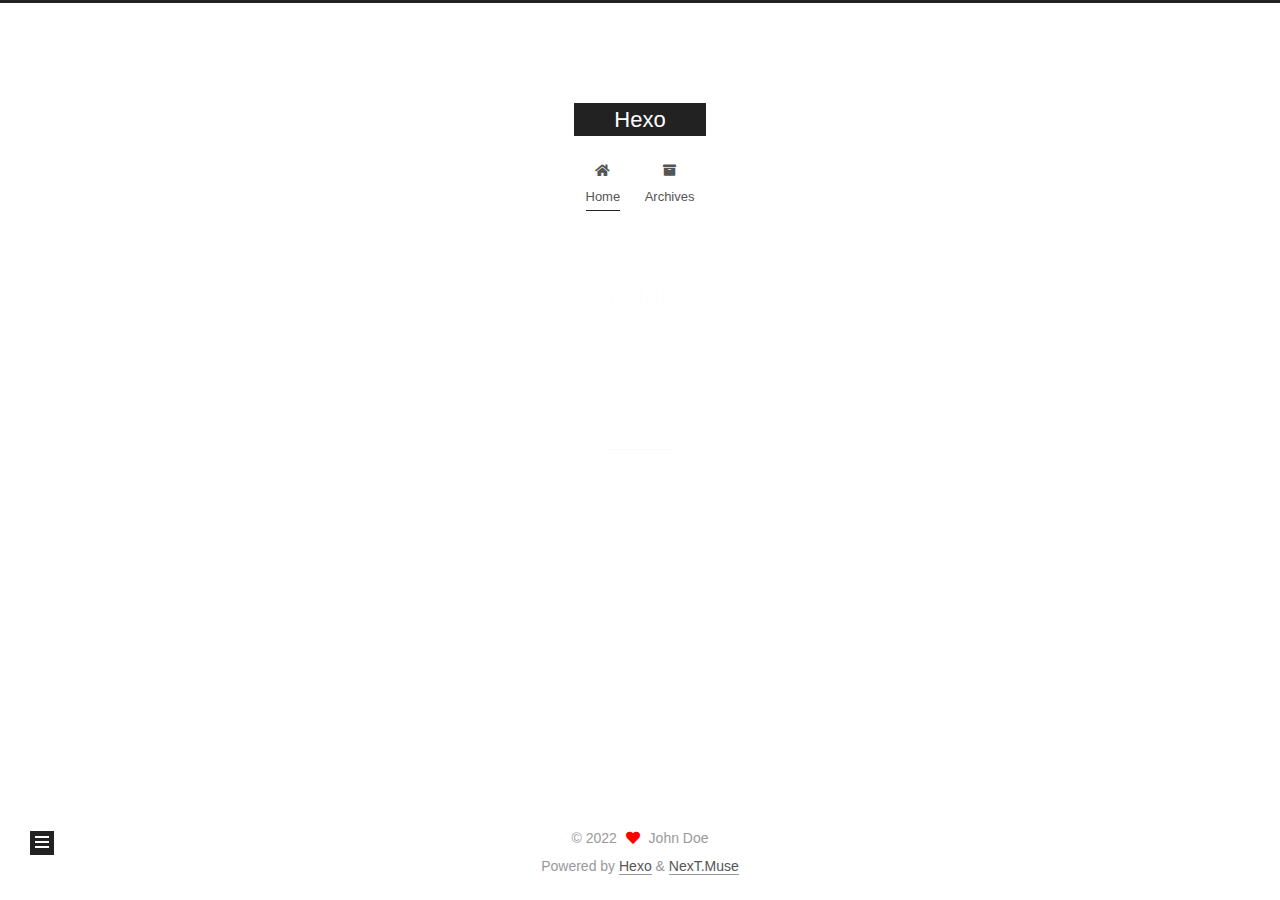
==== commit 759bdde6: "Site updated: 2022-05-30 21:21:27" ====
--- a/index.html
+++ b/index.html
@@ -145,7 +145,7 @@
   
   
   <article itemscope itemtype="http://schema.org/Article" class="post-block" lang="en">
-    <link itemprop="mainEntityOfPage" href="http://example.com/2022/05/30/hello-world/">
+    <link itemprop="mainEntityOfPage" href="http://example.com/2022/05/30/paddle/">
 
     <span hidden itemprop="author" itemscope itemtype="http://schema.org/Person">
       <meta itemprop="image" content="/images/avatar.gif">
@@ -159,7 +159,7 @@
       <header class="post-header">
         <h2 class="post-title" itemprop="name headline">
           
-            <a href="/2022/05/30/hello-world/" class="post-title-link" itemprop="url">Hello World</a>
+            <a href="/2022/05/30/paddle/" class="post-title-link" itemprop="url">paddle</a>
         </h2>
 
         <div class="post-meta">
@@ -169,7 +169,7 @@
               </span>
               <span class="post-meta-item-text">Posted on</span>
 
-              <time title="Created: 2022-05-30 20:29:39" itemprop="dateCreated datePublished" datetime="2022-05-30T20:29:39+08:00">2022-05-30</time>
+              <time title="Created: 2022-05-30 21:20:38" itemprop="dateCreated datePublished" datetime="2022-05-30T21:20:38+08:00">2022-05-30</time>
             </span>
 
           
@@ -183,19 +183,65 @@
     <div class="post-body" itemprop="articleBody">
 
       
-          <p>Welcome to <a target="_blank" rel="noopener" href="https://hexo.io/">Hexo</a>! This is your very first post. Check <a target="_blank" rel="noopener" href="https://hexo.io/docs/">documentation</a> for more info. If you get any problems when using Hexo, you can find the answer in <a target="_blank" rel="noopener" href="https://hexo.io/docs/troubleshooting.html">troubleshooting</a> or you can ask me on <a target="_blank" rel="noopener" href="https://github.com/hexojs/hexo/issues">GitHub</a>.</p>
-<h2 id="Quick-Start"><a href="#Quick-Start" class="headerlink" title="Quick Start"></a>Quick Start</h2><h3 id="Create-a-new-post"><a href="#Create-a-new-post" class="headerlink" title="Create a new post"></a>Create a new post</h3><figure class="highlight bash"><table><tr><td class="gutter"><pre><span class="line">1</span><br></pre></td><td class="code"><pre><span class="line">$ hexo new <span class="string">&quot;My New Post&quot;</span></span><br></pre></td></tr></table></figure>
-
-<p>More info: <a target="_blank" rel="noopener" href="https://hexo.io/docs/writing.html">Writing</a></p>
-<h3 id="Run-server"><a href="#Run-server" class="headerlink" title="Run server"></a>Run server</h3><figure class="highlight bash"><table><tr><td class="gutter"><pre><span class="line">1</span><br></pre></td><td class="code"><pre><span class="line">$ hexo server</span><br></pre></td></tr></table></figure>
-
-<p>More info: <a target="_blank" rel="noopener" href="https://hexo.io/docs/server.html">Server</a></p>
-<h3 id="Generate-static-files"><a href="#Generate-static-files" class="headerlink" title="Generate static files"></a>Generate static files</h3><figure class="highlight bash"><table><tr><td class="gutter"><pre><span class="line">1</span><br></pre></td><td class="code"><pre><span class="line">$ hexo generate</span><br></pre></td></tr></table></figure>
-
-<p>More info: <a target="_blank" rel="noopener" href="https://hexo.io/docs/generating.html">Generating</a></p>
-<h3 id="Deploy-to-remote-sites"><a href="#Deploy-to-remote-sites" class="headerlink" title="Deploy to remote sites"></a>Deploy to remote sites</h3><figure class="highlight bash"><table><tr><td class="gutter"><pre><span class="line">1</span><br></pre></td><td class="code"><pre><span class="line">$ hexo deploy</span><br></pre></td></tr></table></figure>
-
-<p>More info: <a target="_blank" rel="noopener" href="https://hexo.io/docs/one-command-deployment.html">Deployment</a></p>
+          
+      
+    </div>
+
+    
+    
+    
+      <footer class="post-footer">
+        <div class="post-eof"></div>
+      </footer>
+  </article>
+  
+  
+  
+
+      
+  
+  
+  <article itemscope itemtype="http://schema.org/Article" class="post-block" lang="en">
+    <link itemprop="mainEntityOfPage" href="http://example.com/2022/05/30/hello-world/">
+
+    <span hidden itemprop="author" itemscope itemtype="http://schema.org/Person">
+      <meta itemprop="image" content="/images/avatar.gif">
+      <meta itemprop="name" content="John Doe">
+      <meta itemprop="description" content="">
+    </span>
+
+    <span hidden itemprop="publisher" itemscope itemtype="http://schema.org/Organization">
+      <meta itemprop="name" content="Hexo">
+    </span>
+      <header class="post-header">
+        <h2 class="post-title" itemprop="name headline">
+          
+            <a href="/2022/05/30/hello-world/" class="post-title-link" itemprop="url">Hello World</a>
+        </h2>
+
+        <div class="post-meta">
+            <span class="post-meta-item">
+              <span class="post-meta-item-icon">
+                <i class="far fa-calendar"></i>
+              </span>
+              <span class="post-meta-item-text">Posted on</span>
+              
+
+              <time title="Created: 2022-05-30 20:29:39 / Modified: 21:15:34" itemprop="dateCreated datePublished" datetime="2022-05-30T20:29:39+08:00">2022-05-30</time>
+            </span>
+
+          
+
+        </div>
+      </header>
+
+    
+    
+    
+    <div class="post-body" itemprop="articleBody">
+
+      
+          <p>Hi DYW!</p>
 
       
     </div>
@@ -277,7 +323,7 @@
       <div class="site-state-item site-state-posts">
           <a href="/archives/">
         
-          <span class="site-state-item-count">1</span>
+          <span class="site-state-item-count">2</span>
           <span class="site-state-item-name">posts</span>
         </a>
       </div>
--- a/css/main.css
+++ b/css/main.css
@@ -18,6 +18,34 @@
   --btn-default-hover-color: #222;
   --btn-default-hover-border-color: #222;
 }
+@media (prefers-color-scheme: dark) {
+  :root {
+    --body-bg-color: #282828;
+    --content-bg-color: #333;
+    --card-bg-color: #555;
+    --text-color: #ccc;
+    --blockquote-color: #bbb;
+    --link-color: #ccc;
+    --link-hover-color: #eee;
+    --brand-color: #ddd;
+    --brand-hover-color: #ddd;
+    --table-row-odd-bg-color: #282828;
+    --table-row-hover-bg-color: #363636;
+    --menu-item-bg-color: #555;
+    --btn-default-bg: #222;
+    --btn-default-color: #ccc;
+    --btn-default-border-color: #555;
+    --btn-default-hover-bg: #666;
+    --btn-default-hover-color: #ccc;
+    --btn-default-hover-border-color: #666;
+  }
+  img {
+    opacity: 0.75;
+  }
+  img:hover {
+    opacity: 0.9;
+  }
+}
 html {
   line-height: 1.15; /* 1 */
   -webkit-text-size-adjust: 100%; /* 2 */
@@ -1168,7 +1196,7 @@
 }
 .links-of-author a::before,
 .links-of-author span.exturl::before {
-  background: #82cf2e;
+  background: #a46ac9;
   border-radius: 50%;
   content: ' ';
   display: inline-block;
